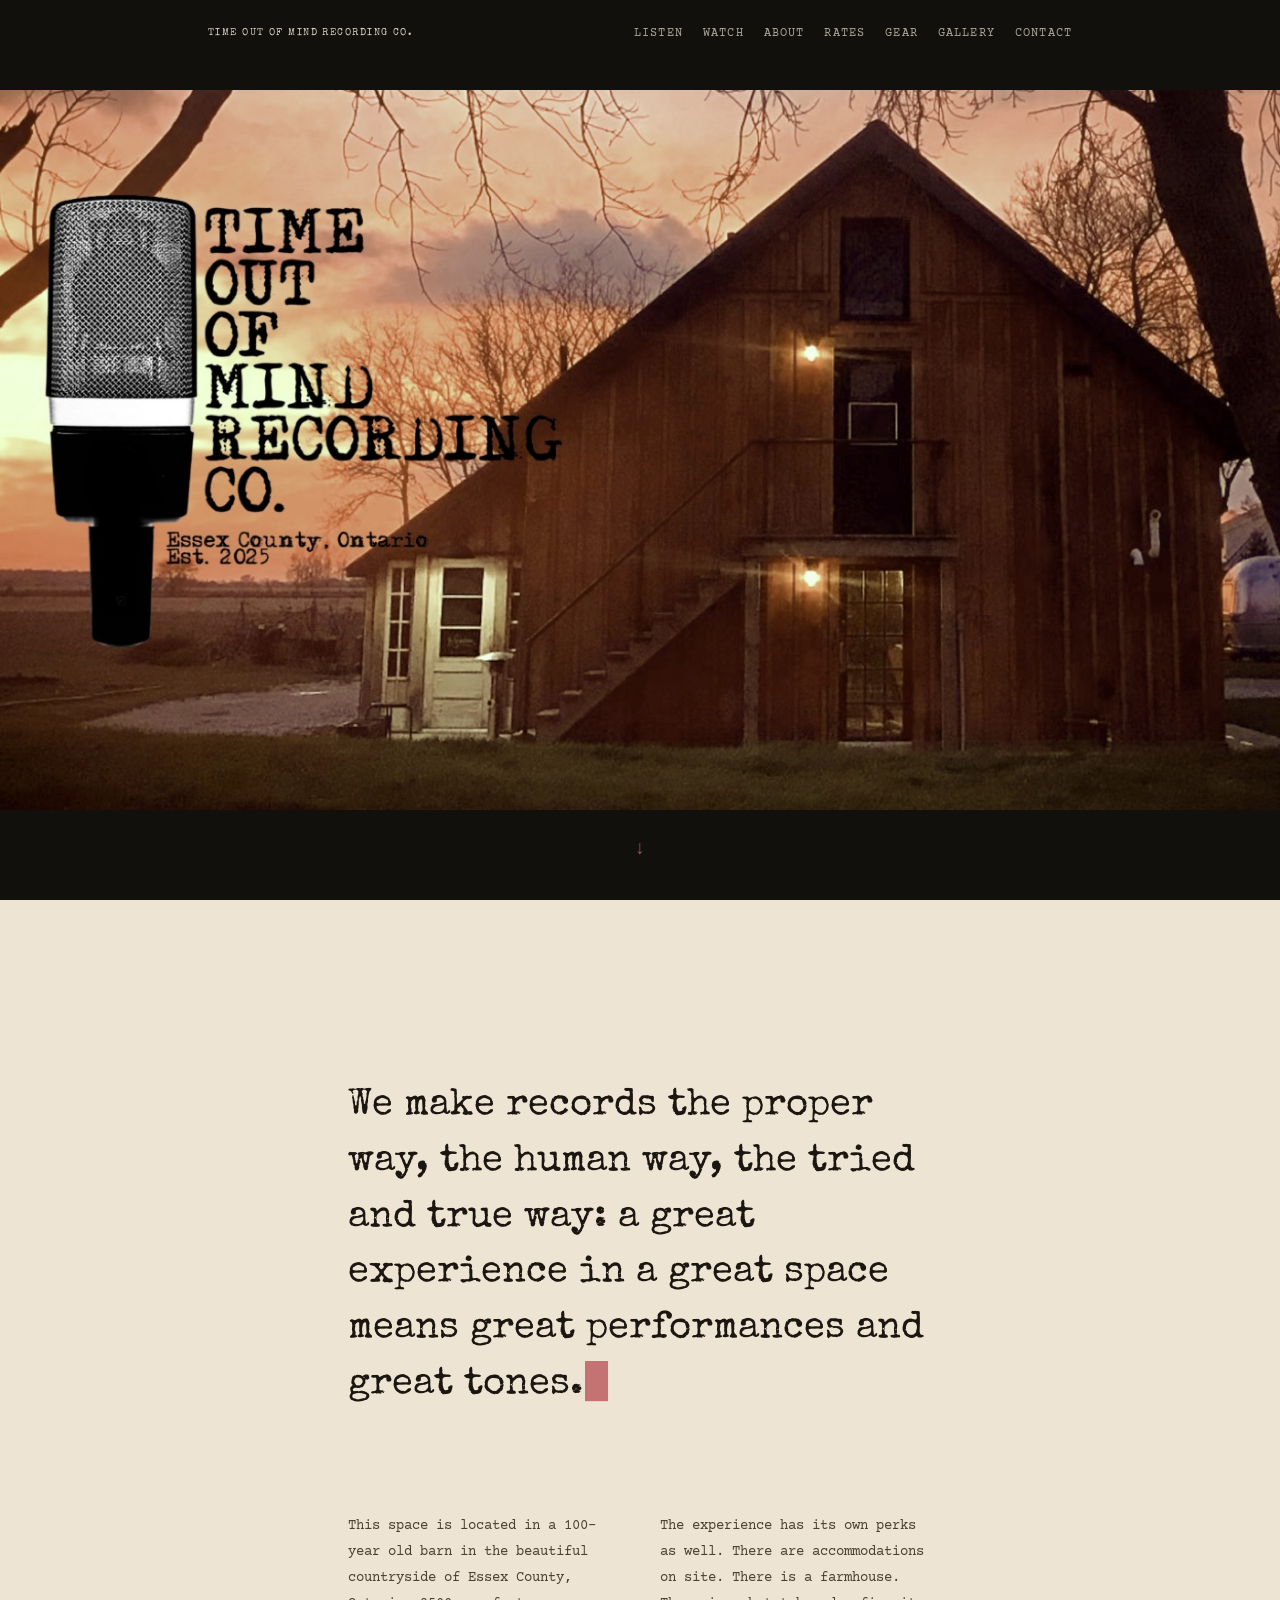
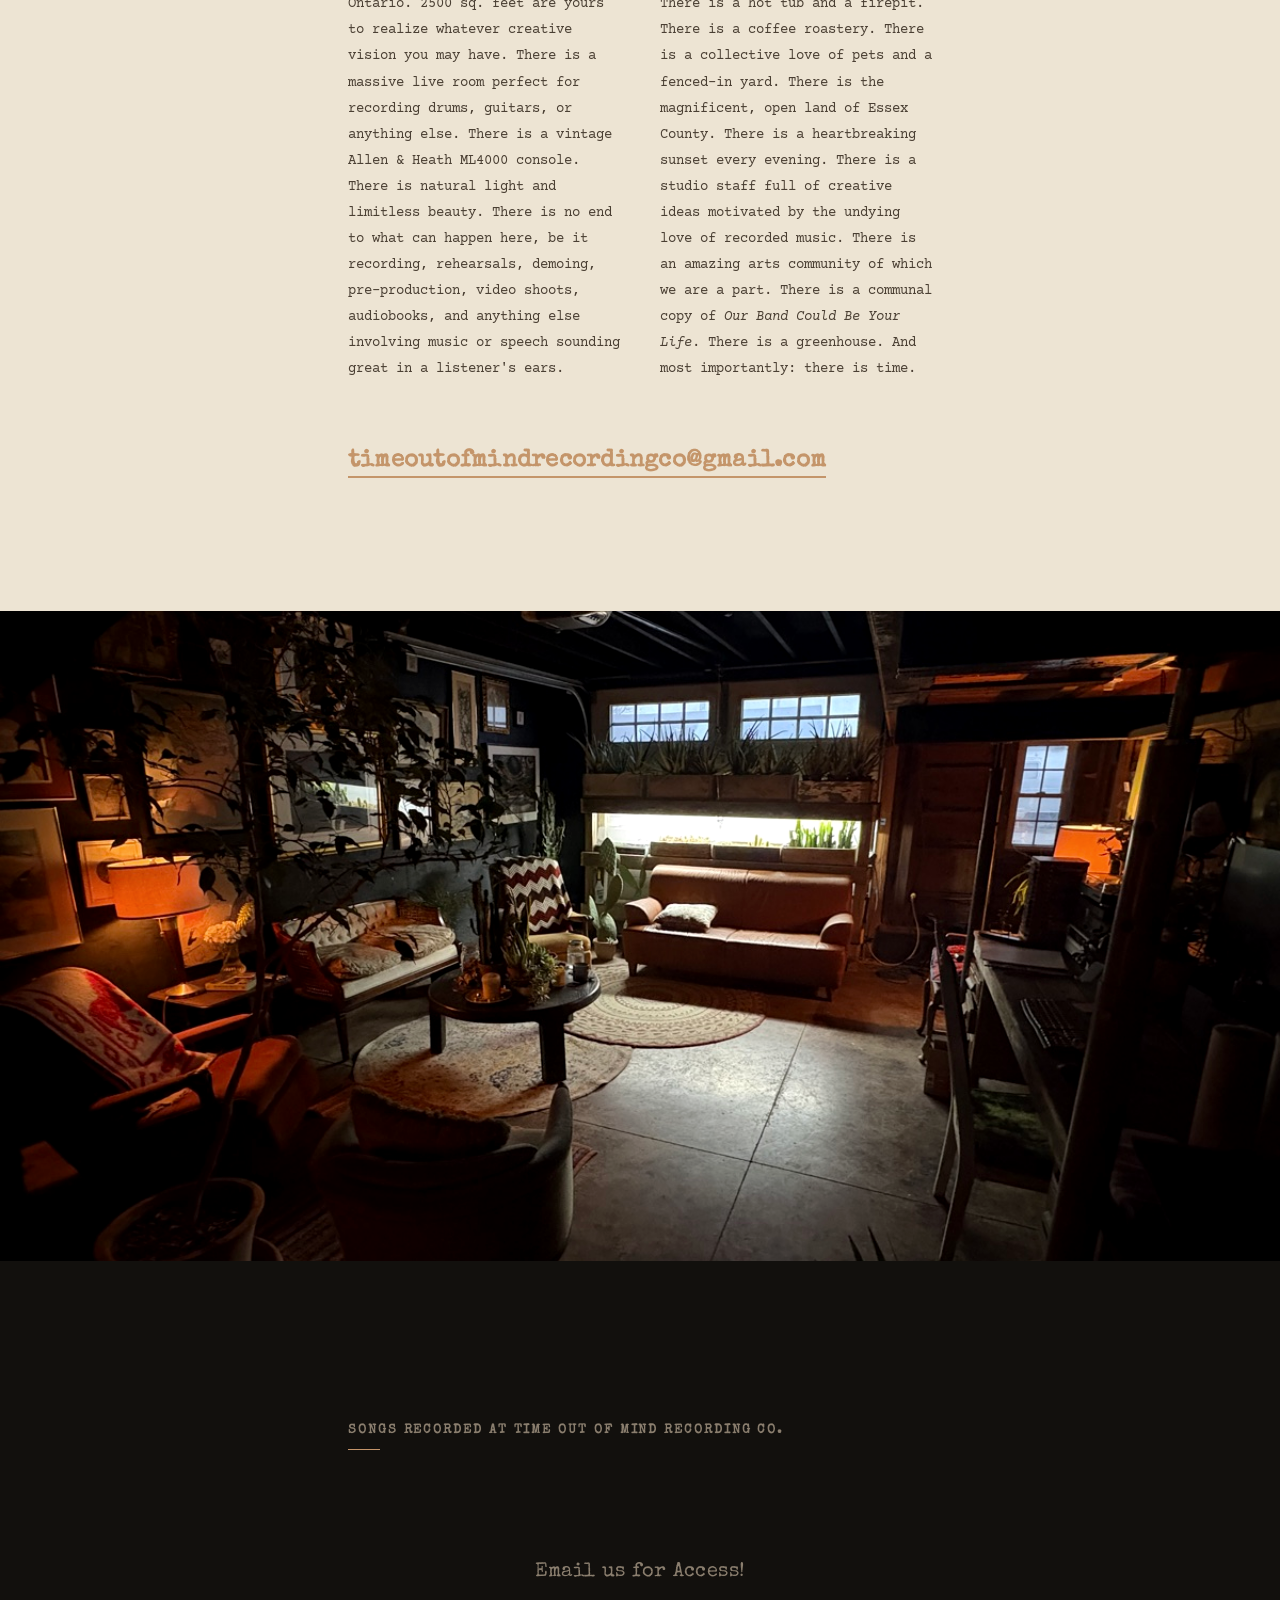
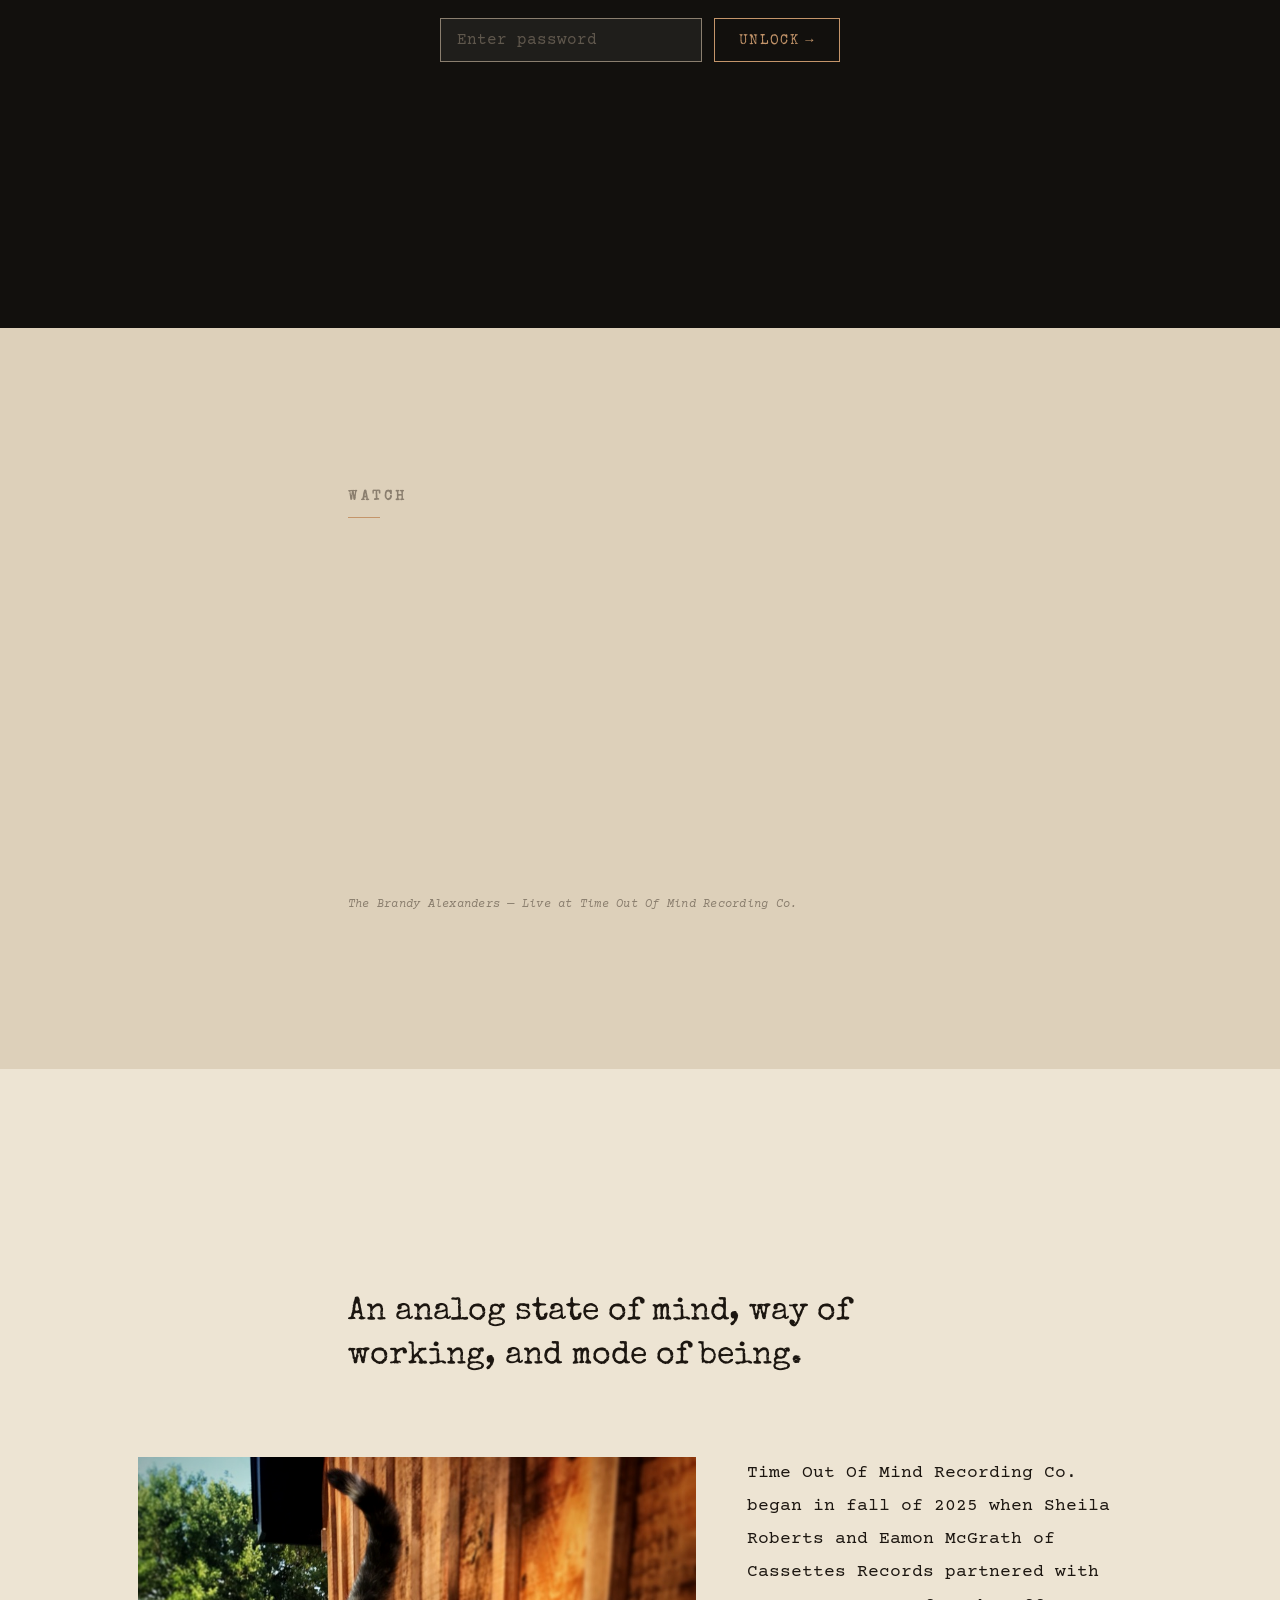
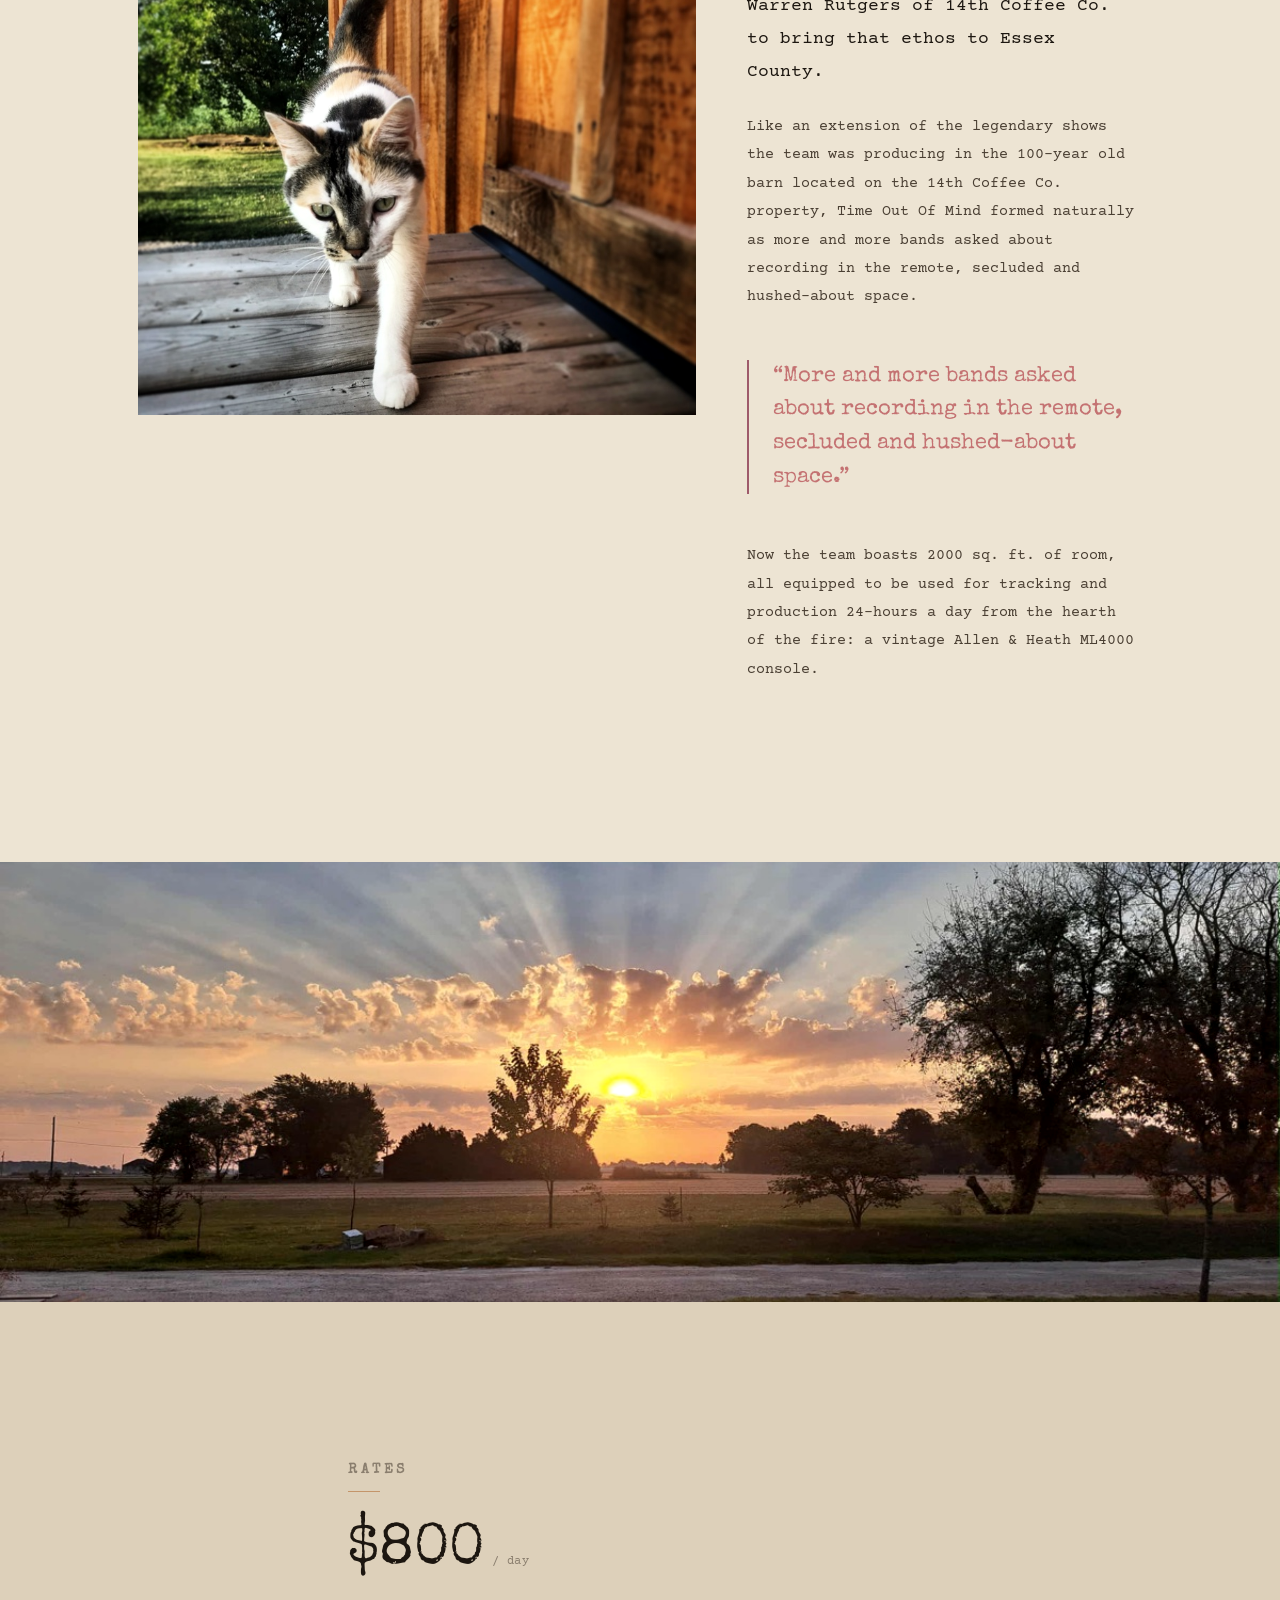
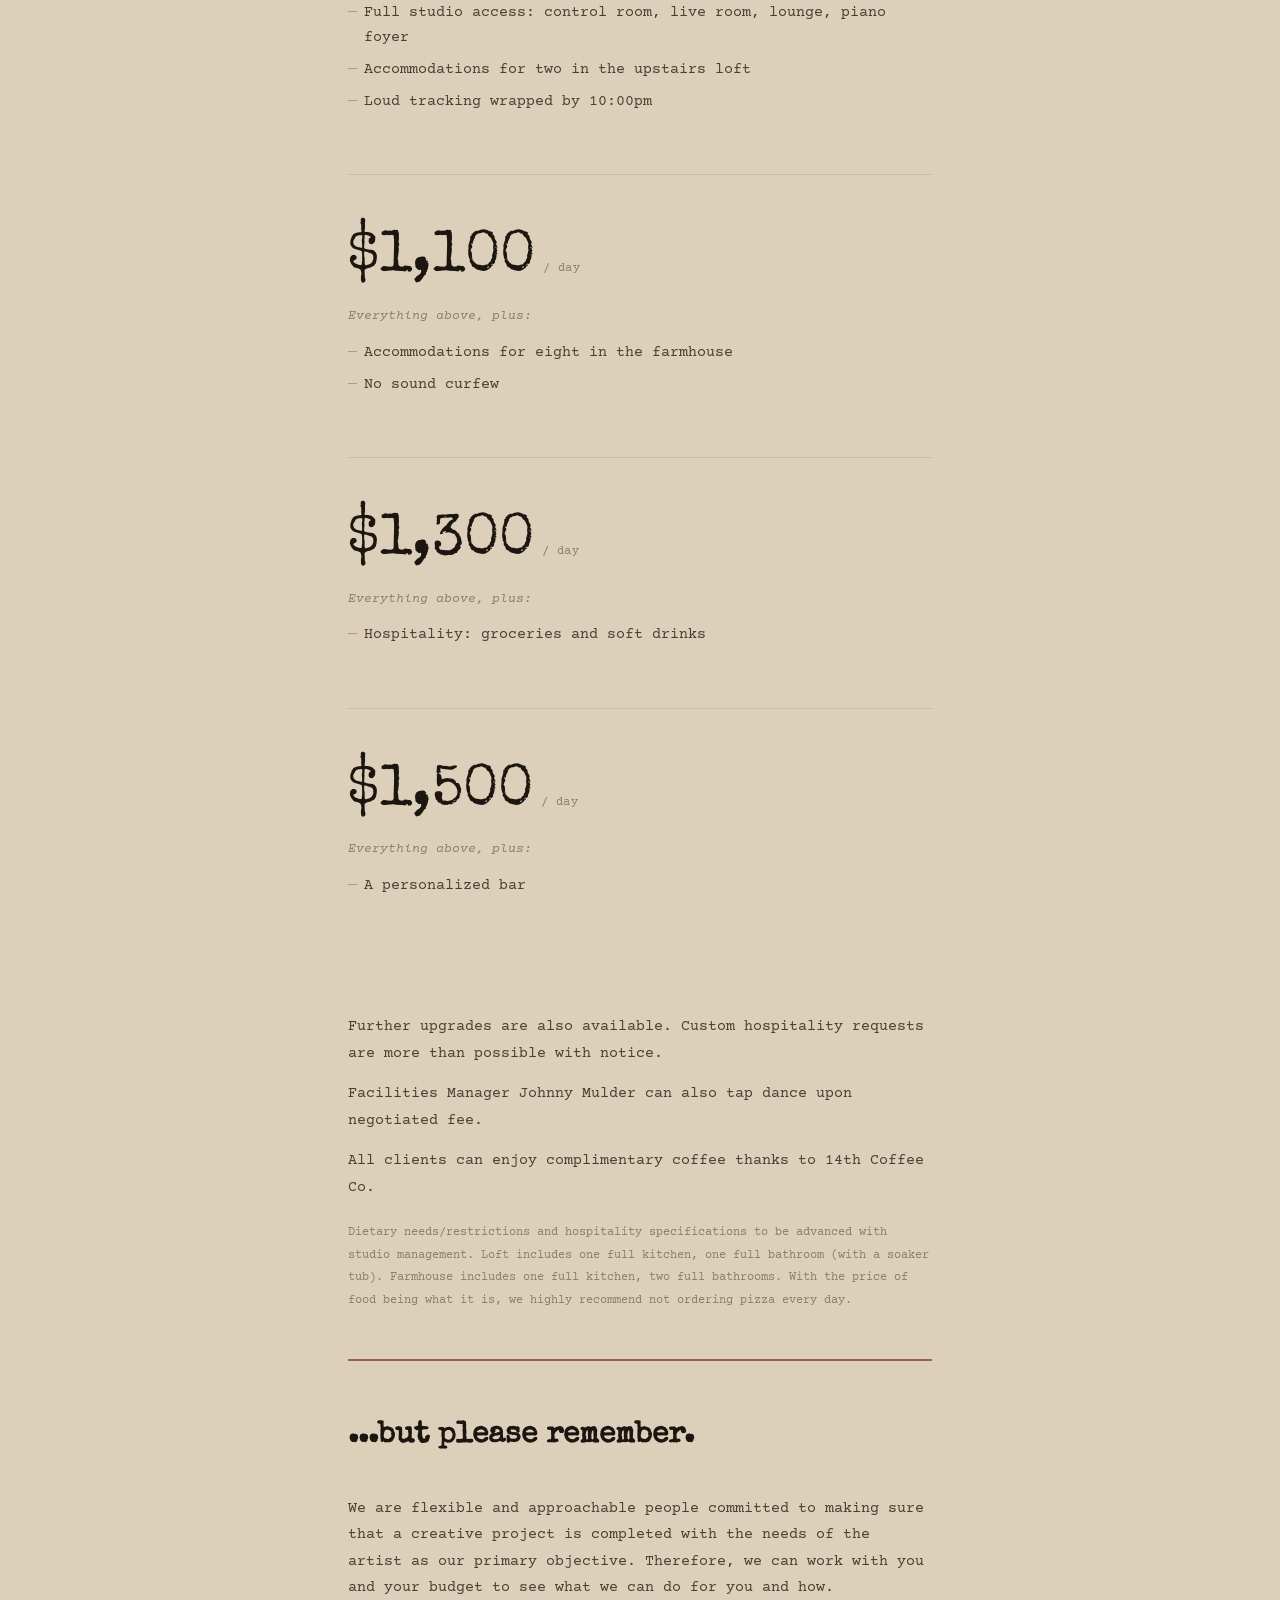
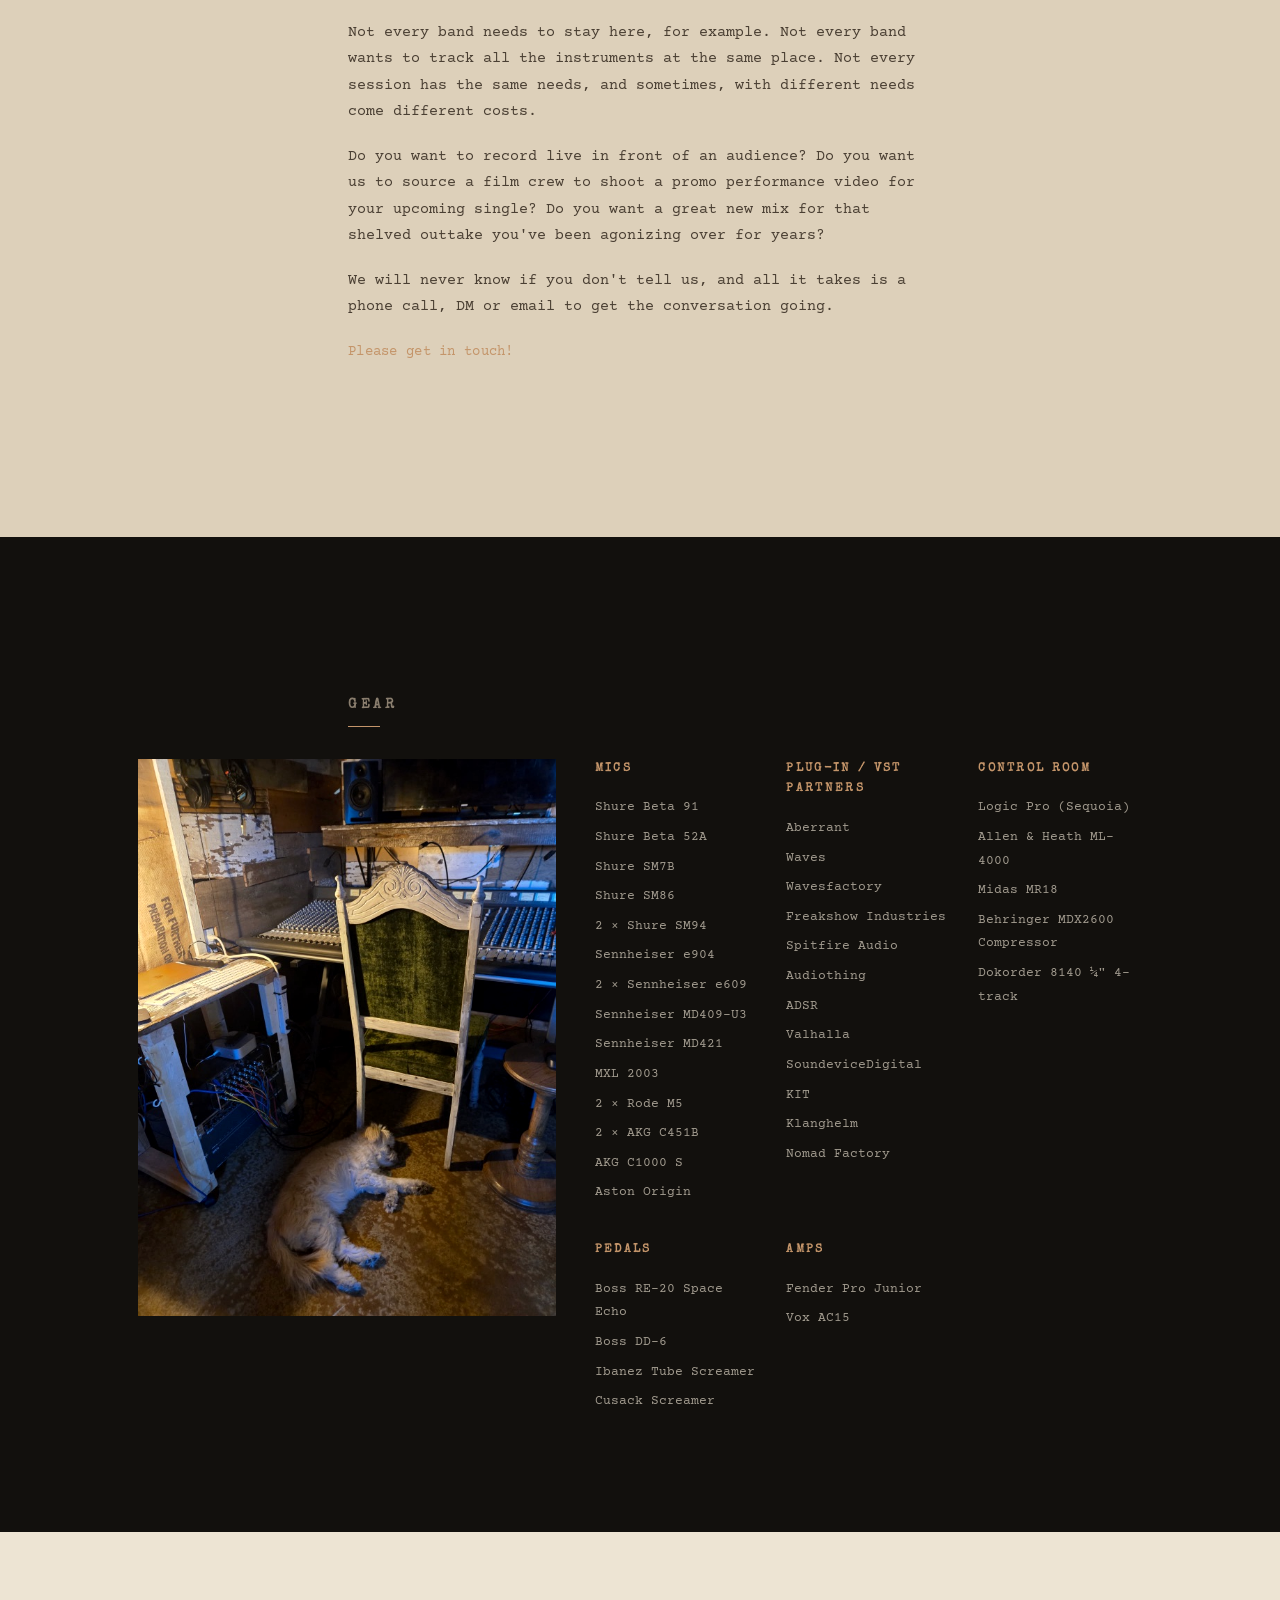
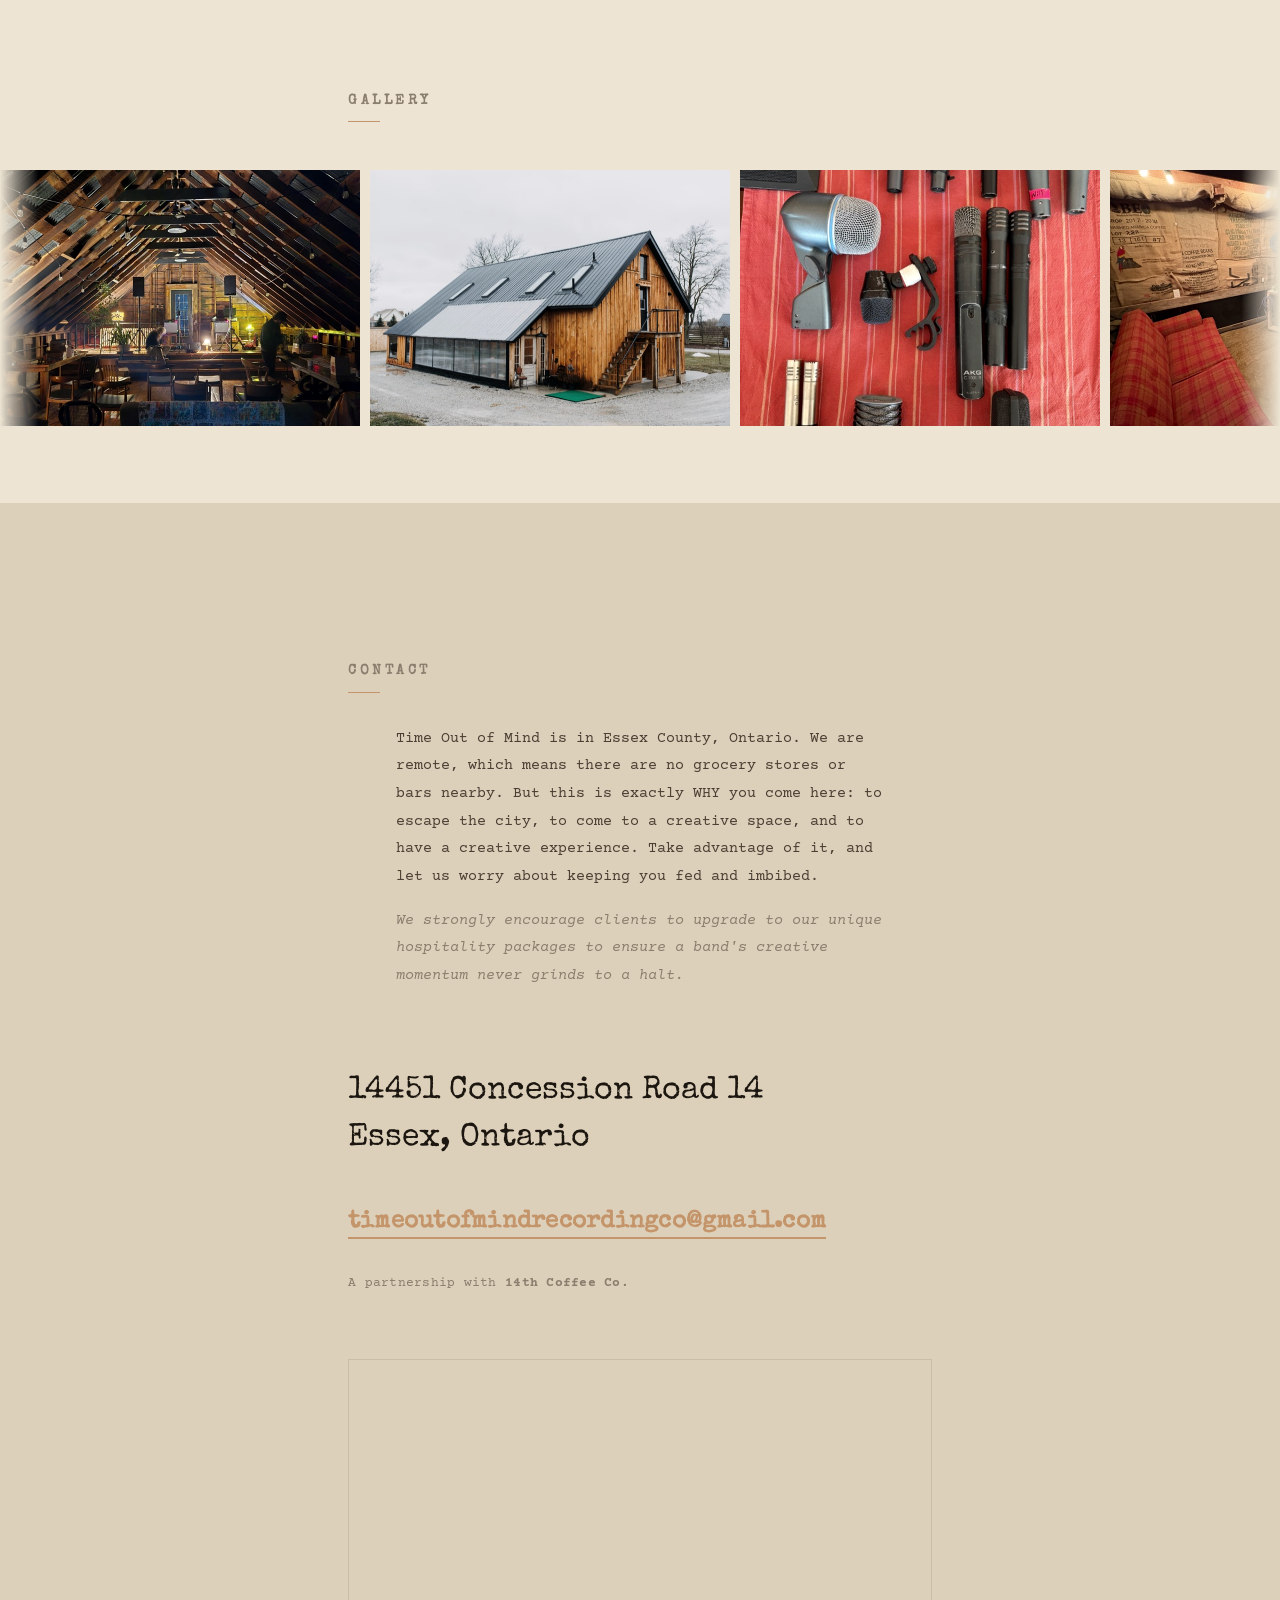
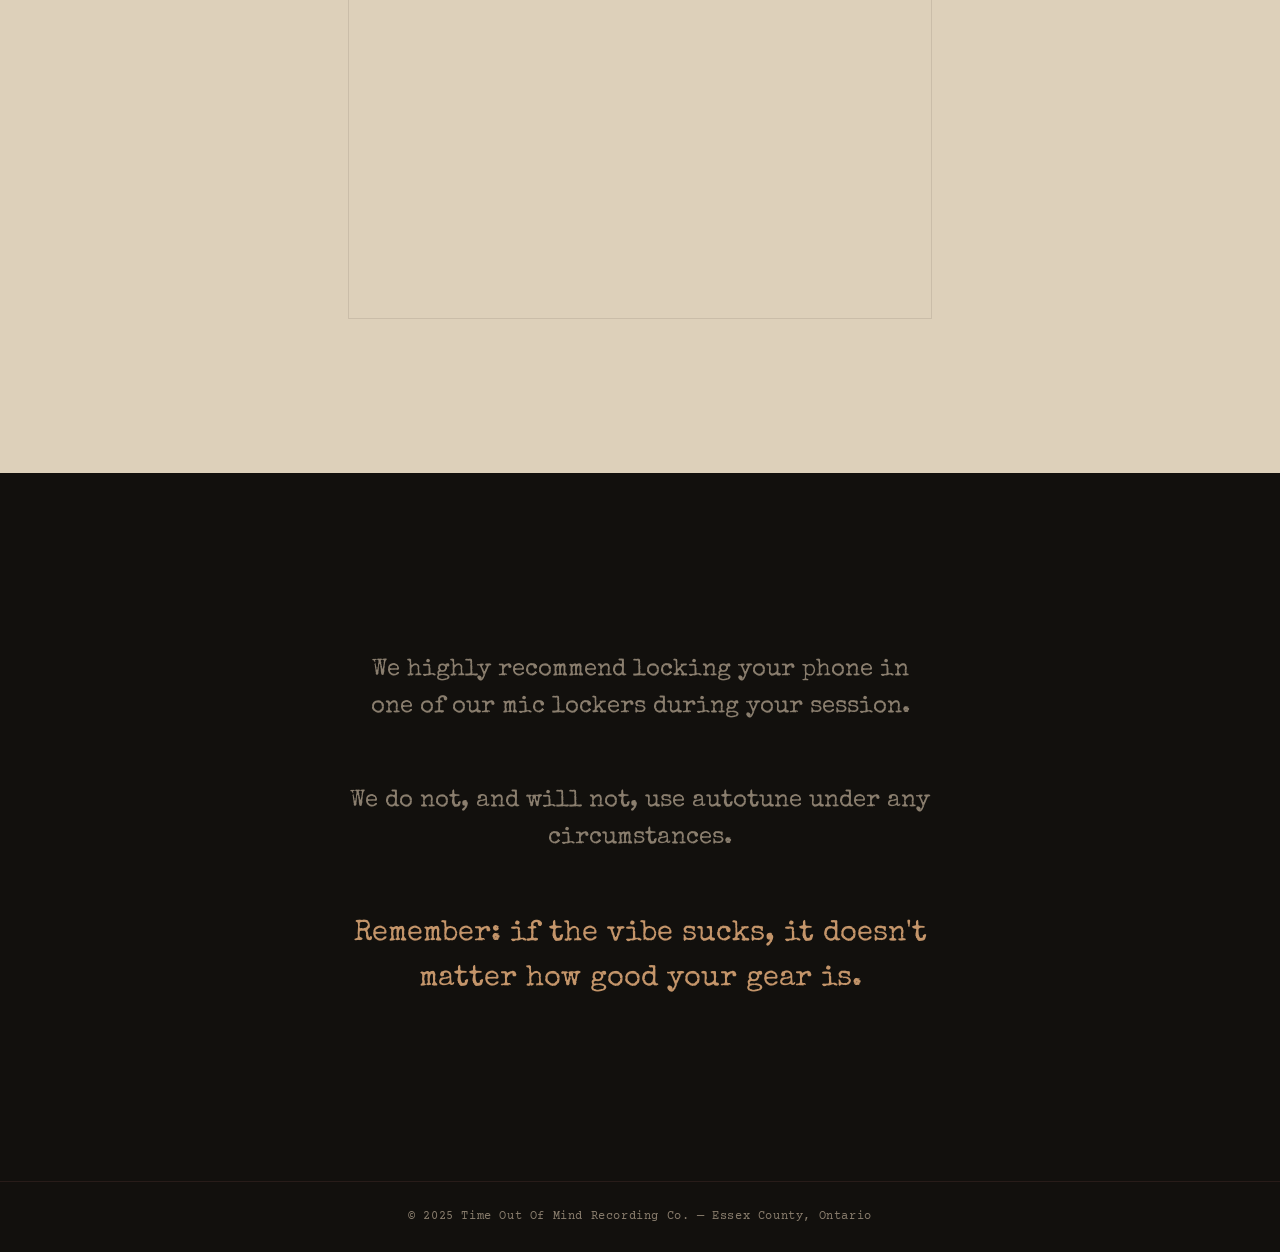
==== index.html @ ac152015 "Add B.Knox tracks, fix Bry Webb title, add all new MP3s - Add B.Knox - Little Wars and B.Knox - Seco" ====
<!DOCTYPE html>
<html lang="en">
<head>
  <meta charset="UTF-8">
  <meta name="viewport" content="width=device-width, initial-scale=1.0">
  <title>Time Out Of Mind Recording Co. | Essex County, Ontario</title>
  <meta name="description" content="Analog recording studio in a 100-year old barn in Essex County, Ontario. 2500 sq ft of creative space with vintage Allen & Heath ML4000 console.">

  <!-- Open Graph / Social sharing -->
  <meta property="og:title" content="Time Out Of Mind Recording Co. | Essex County, Ontario">
  <meta property="og:description" content="Analog recording studio in a 100-year old barn in Essex County, Ontario. 2500 sq ft of creative space, vintage Allen &amp; Heath console, and accommodations on site.">
  <meta property="og:image" content="https://timeoutofmindrecordingcompany.com/img/og-image.jpg">
  <meta property="og:url" content="https://timeoutofmindrecordingcompany.com">
  <meta property="og:type" content="website">
  <meta property="og:site_name" content="Time Out Of Mind Recording Co.">

  <!-- Twitter/X card -->
  <meta name="twitter:card" content="summary_large_image">
  <meta name="twitter:title" content="Time Out Of Mind Recording Co. | Essex County, Ontario">
  <meta name="twitter:description" content="Analog recording studio in a 100-year old barn in Essex County, Ontario. 2500 sq ft of creative space, vintage Allen &amp; Heath console, and accommodations on site.">
  <meta name="twitter:image" content="https://timeoutofmindrecordingcompany.com/img/og-image.jpg">

  <link rel="icon" type="image/x-icon" href="favicon.ico">
  <link rel="icon" type="image/png" sizes="32x32" href="favicon-32x32.png">
  <link rel="icon" type="image/png" sizes="16x16" href="favicon-16x16.png">
  <link rel="apple-touch-icon" sizes="180x180" href="apple-touch-icon.png">
  <link rel="manifest" href="site.webmanifest">
  <link rel="preload" as="image" href="img/hero.jpg">
  <link rel="preconnect" href="https://fonts.googleapis.com">
  <link rel="preconnect" href="https://fonts.gstatic.com" crossorigin>
  <link href="https://fonts.googleapis.com/css2?family=Special+Elite&family=Courier+Prime:ital,wght@0,400;0,700;1,400&display=swap" rel="stylesheet">
  <link rel="stylesheet" href="css/style.css">

</head>
<body>

  <!-- Navigation -->
  <nav id="navbar">
    <div class="nav-inner">
      <a href="#hero" class="nav-logo">TIME OUT OF MIND RECORDING CO.</a>
      <button class="hamburger" id="hamburger" aria-label="Menu">
        <span></span><span></span><span></span>
      </button>
      <ul class="nav-links" id="nav-links">
        <li><a href="#listen">Listen</a></li>
        <li><a href="#watch">Watch</a></li>
        <li><a href="#about">About</a></li>
        <li><a href="#rates">Rates</a></li>
        <li><a href="#gear">Gear</a></li>
        <li><a href="#gallery">Gallery</a></li>
        <li><a href="#contact">Contact</a></li>
      </ul>
    </div>
  </nav>

  <!-- Mobile menu overlay -->
  <div class="mobile-overlay" id="mobile-overlay">
    <ul>
      <li><a href="#listen">Listen</a></li>
      <li><a href="#watch">Watch</a></li>
      <li><a href="#about">About</a></li>
      <li><a href="#rates">Rates</a></li>
      <li><a href="#gear">Gear</a></li>
      <li><a href="#gallery">Gallery</a></li>
      <li><a href="#contact">Contact</a></li>
    </ul>
  </div>

  <!-- Hero: Full-bleed barn photo with baked-in logo -->
  <section id="hero" class="section-hero">
    <img src="img/hero.jpg" alt="Time Out Of Mind Recording Co. — the barn at sunset" class="hero-bg" width="1400" height="787" fetchpriority="high">
    <div class="scroll-indicator"><span>&darr;</span></div>
  </section>

  <!-- Intro copy -->
  <section class="section-intro">
    <div class="container">
      <p class="intro-lead reveal">We make records the proper way, the human way, the tried and true way: a great experience in a great space means great performances and great tones.</p>
    </div>

    <div class="container intro-body reveal">
      <p>This space is located in a 100-year old barn in the beautiful countryside of Essex County, Ontario. 2500 sq. feet are yours to realize whatever creative vision you may have. There is a massive live room perfect for recording drums, guitars, or anything else. There is a vintage Allen &amp; Heath ML4000 console. There is natural light and limitless beauty. There is no end to what can happen here, be it recording, rehearsals, demoing, pre-production, video shoots, audiobooks, and anything else involving music or speech sounding great in a listener's ears.</p>
      <p>The experience has its own perks as well. There are accommodations on site. There is a farmhouse. There is a hot tub and a firepit. There is a coffee roastery. There is a collective love of pets and a fenced-in yard. There is the magnificent, open land of Essex County. There is a heartbreaking sunset every evening. There is a studio staff full of creative ideas motivated by the undying love of recorded music. There is an amazing arts community of which we are a part. There is a communal copy of <em>Our Band Could Be Your Life</em>. There is a greenhouse. And most importantly: there is time.</p>
    </div>
    <div class="container">
      <p class="email-standout"><a href="mailto:timeoutofmindrecordingco@gmail.com">timeoutofmindrecordingco@gmail.com</a></p>
    </div>
  </section>

  <!-- Full-bleed photo break: Live Room -->
  <div class="photo-break">
    <img src="img/lounge7.jpg" alt="The lounge" loading="lazy" width="1200" height="900">
  </div>

  <!-- Listen -->
  <section id="listen" class="section-dark">
    <div class="container">
      <h2 class="section-title section-title-light reveal">Songs Recorded at Time Out of Mind Recording Co.</h2>

      <!-- Password gate -->
      <div class="player-gate" id="player-gate">
        <p class="gate-label">Email us for Access!</p>
        <form class="gate-form" id="gate-form" autocomplete="off">
          <input type="password" class="gate-input" id="gate-input" placeholder="Enter password" autocomplete="off">
          <button type="submit" class="gate-btn">Unlock &rarr;</button>
        </form>
        <p class="gate-error" id="gate-error">Incorrect password</p>
      </div>

      <div class="audio-player reveal" id="audio-player">
        <div class="player-now-playing" id="now-playing">Select a track</div>
        <div class="player-controls">
          <button class="player-btn" id="prev-btn" aria-label="Previous">&laquo;</button>
          <button class="player-btn player-btn-main" id="play-btn" aria-label="Play">&#9654;</button>
          <button class="player-btn" id="next-btn" aria-label="Next">&raquo;</button>
        </div>
        <div class="player-progress-wrap" id="progress-wrap">
          <div class="player-progress" id="progress-bar"></div>
        </div>
        <div class="player-time">
          <span id="current-time">0:00</span>
          <span id="duration">0:00</span>
        </div>
        <ul class="track-list" id="track-list">
          <li data-src="AUDIO FILES/Bilal Nasser - In Our Lifetime (March 21, 2026).mp3">
            <span class="track-artist">Bilal Nasser</span>
            <span class="track-title">In Our Lifetime</span>
          </li>
          <li data-src="AUDIO FILES/Bilal Nasser - Soul Of My Soul (March 21, 2026).mp3">
            <span class="track-artist">Bilal Nasser</span>
            <span class="track-title">Soul Of My Soul</span>
          </li>
          <li data-src="AUDIO FILES/Georgie Von Porgie & The Pallbearers - Dirty Water.mp3">
            <span class="track-artist">Georgie Von Porgie &amp; The Pallbearers</span>
            <span class="track-title">Dirty Water</span>
          </li>
          <li data-src="AUDIO FILES/The Brady Alexanders - Blink Of An Eye (February 15, 2026).mp3">
            <span class="track-artist">The Brandy Alexanders</span>
            <span class="track-title">Blink Of An Eye</span>
          </li>
          <li data-src="AUDIO FILES/The Brandy Alexanders - Concubine Love (February 15, 2026).mp3">
            <span class="track-artist">The Brandy Alexanders</span>
            <span class="track-title">Concubine Love</span>
          </li>
          <li data-src="AUDIO FILES/Humble John - Highway Gospel.mp3">
            <span class="track-artist">Humble John</span>
            <span class="track-title">Highway Gospel</span>
          </li>
          <li data-src="AUDIO FILES/Humble John - You Deserve To Be Loved.mp3">
            <span class="track-artist">Humble John</span>
            <span class="track-title">You Deserve To Be Loved</span>
          </li>
          <li data-src="AUDIO FILES/Bry Webb - Conductor.mp3">
            <span class="track-artist">Bry Webb</span>
            <span class="track-title">Conductor</span>
          </li>
          <li data-src="AUDIO FILES/Bry Webb - Outbound.mp3">
            <span class="track-artist">Bry Webb</span>
            <span class="track-title">Outbound Only No Return</span>
          </li>
          <li data-src="AUDIO FILES/B.Knox - Little Wars.mp3">
            <span class="track-artist">B.Knox</span>
            <span class="track-title">Little Wars</span>
          </li>
          <li data-src="AUDIO FILES/B.Knox - Second Spark .mp3">
            <span class="track-artist">B.Knox</span>
            <span class="track-title">Second Spark</span>
          </li>
        </ul>
      </div>
    </div>
  </section>

  <!-- Watch -->
  <section id="watch" class="section-cream">
    <div class="container">
      <h2 class="section-title reveal">Watch</h2>
      <div class="video-item reveal">
        <div class="video-embed">
          <iframe src="https://www.youtube.com/embed/apJnJfAu3ag?si=xRZQie2EanTtI1TA" title="The Brandy Alexanders - Live at TOOMRC" frameborder="0" allow="accelerometer; autoplay; clipboard-write; encrypted-media; gyroscope; picture-in-picture; web-share" referrerpolicy="strict-origin-when-cross-origin" allowfullscreen loading="lazy" style="aspect-ratio:16/9"></iframe>
        </div>
        <p class="video-caption">The Brandy Alexanders &mdash; Live at Time Out Of Mind Recording Co.</p>
      </div>
    </div>
  </section>

  <!-- Who We Are -->
  <section id="about" class="section-light">
    <div class="container">
      <h2 class="section-title reveal">Who We Are</h2>
      <p class="about-lede reveal">An analog state of mind, way of working, and mode of being.</p>
    </div>

    <div class="about-feature reveal">
      <div class="about-feature-img">
        <img src="img/ext9.jpg" alt="Facilities manager on patrol" loading="lazy" width="800" height="800">
      </div>
      <div class="about-feature-text">
        <p>Time Out Of Mind Recording Co. began in fall of 2025 when Sheila Roberts and Eamon McGrath of Cassettes Records partnered with Warren Rutgers of 14th Coffee Co. to bring that ethos to Essex County.</p>
        <p>Like an extension of the legendary shows the team was producing in the 100-year old barn located on the 14th Coffee Co. property, Time Out Of Mind formed naturally as more and more bands asked about recording in the remote, secluded and hushed-about space.</p>
        <blockquote class="about-quote">&ldquo;More and more bands asked about recording in the remote, secluded and hushed-about space.&rdquo;</blockquote>
        <p>Now the team boasts 2000 sq. ft. of room, all equipped to be used for tracking and production 24-hours a day from the hearth of the fire: a vintage Allen &amp; Heath ML4000 console.</p>
      </div>
    </div>
  </section>

  <!-- Full-bleed photo break: Sunset -->
  <div class="photo-break photo-break-short">
    <img src="img/ext19.jpg" alt="Essex County sunset" loading="lazy" width="1200" height="541">
  </div>

  <!-- Rates -->
  <section id="rates" class="section-cream">
    <div class="container">
      <h2 class="section-title reveal">Rates</h2>

      <div class="rates-tiers">
        <div class="rate-tier reveal">
          <div class="rate-header">
            <div class="rate-price">$800<span class="rate-per"> / day</span></div>
          </div>
          <ul class="rate-details">
            <li>Full studio access: control room, live room, lounge, piano foyer</li>
            <li>Accommodations for two in the upstairs loft</li>
            <li>Loud tracking wrapped by 10:00pm</li>
          </ul>

        </div>

        <div class="rate-tier reveal">
          <div class="rate-header">
            <div class="rate-price">$1,100<span class="rate-per"> / day</span></div>
          </div>
          <p class="rate-adds">Everything above, plus:</p>
          <ul class="rate-details">
            <li>Accommodations for eight in the farmhouse</li>
            <li>No sound curfew</li>
          </ul>

        </div>

        <div class="rate-tier reveal">
          <div class="rate-header">
            <div class="rate-price">$1,300<span class="rate-per"> / day</span></div>
          </div>
          <p class="rate-adds">Everything above, plus:</p>
          <ul class="rate-details">
            <li>Hospitality: groceries and soft drinks</li>
          </ul>

        </div>

        <div class="rate-tier reveal">
          <div class="rate-header">
            <div class="rate-price">$1,500<span class="rate-per"> / day</span></div>
          </div>
          <p class="rate-adds">Everything above, plus:</p>
          <ul class="rate-details">
            <li>A personalized bar</li>
          </ul>

        </div>
      </div>

      <div class="rates-extras reveal">
        <p>Further upgrades are also available. Custom hospitality requests are more than possible with notice.</p>
        <p>Facilities Manager Johnny Mulder can also tap dance upon negotiated fee.</p>
        <p>All clients can enjoy complimentary coffee thanks to 14th Coffee Co.</p>
        <p class="rates-fine-print">Dietary needs/restrictions and hospitality specifications to be advanced with studio management. Loft includes one full kitchen, one full bathroom (with a soaker tub). Farmhouse includes one full kitchen, two full bathrooms. With the price of food being what it is, we highly recommend not ordering pizza every day.</p>
      </div>

      <div class="rates-remember">
        <h3>...but please remember.</h3>
        <p>We are flexible and approachable people committed to making sure that a creative project is completed with the needs of the artist as our primary objective. Therefore, we can work with you and your budget to see what we can do for you and how.</p>
        <p>Not every band needs to stay here, for example. Not every band wants to track all the instruments at the same place. Not every session has the same needs, and sometimes, with different needs come different costs.</p>
        <p>Do you want to record live in front of an audience? Do you want us to source a film crew to shoot a promo performance video for your upcoming single? Do you want a great new mix for that shelved outtake you've been agonizing over for years?</p>
        <p>We will never know if you don't tell us, and all it takes is a phone call, DM or email to get the conversation going.</p>
        <p><a href="mailto:timeoutofmindrecordingco@gmail.com" class="cta-link">Please get in touch!</a></p>
      </div>
    </div>
  </section>

  <!-- Gear -->
  <section id="gear" class="section-dark">
    <div class="container">
      <h2 class="section-title section-title-light reveal">Gear</h2>
    </div>

    <div class="gear-split">
      <div class="gear-photo">
        <img src="img/controlroom3.jpg" alt="The control room at Time Out of Mind" loading="lazy" width="600" height="800">
      </div>
      <div class="gear-lists">
        <div class="gear-grid">
          <div class="gear-category">
            <h3>Mics</h3>
            <ul>
              <li><a href="https://www.shure.com/en-US/products/microphones/beta_91a" target="_blank" rel="noopener">Shure Beta 91</a></li>
              <li><a href="https://www.shure.com/en-US/products/microphones/beta_52a" target="_blank" rel="noopener">Shure Beta 52A</a></li>
              <li><a href="https://www.shure.com/en-US/products/microphones/sm7b" target="_blank" rel="noopener">Shure SM7B</a></li>
              <li><a href="https://www.shure.com/en-US/products/microphones/sm86" target="_blank" rel="noopener">Shure SM86</a></li>
              <li>2 &times; <a href="https://www.shure.com/en-US/products/microphones/sm94" target="_blank" rel="noopener">Shure SM94</a></li>
              <li><a href="https://www.sennheiser.com/en-us/catalog/products/microphones/e-904/e-904-500200" target="_blank" rel="noopener">Sennheiser e904</a></li>
              <li>2 &times; <a href="https://www.sennheiser.com/en-us/catalog/products/microphones/e-609/e-609-silver-500074" target="_blank" rel="noopener">Sennheiser e609</a></li>
              <li><a href="https://www.sweetwater.com/store/search?s=Sennheiser+MD+409+U3" target="_blank" rel="noopener">Sennheiser MD409-U3</a></li>
              <li><a href="https://www.sennheiser.com/en-us/catalog/products/microphones/md-421-ii/md-421-ii-000984" target="_blank" rel="noopener">Sennheiser MD421</a></li>
              <li><a href="https://mxlmics.com/products/2003a/" target="_blank" rel="noopener">MXL 2003</a></li>
              <li>2 &times; <a href="https://www.rode.com/microphones/studio-condenser/m5" target="_blank" rel="noopener">Rode M5</a></li>
              <li>2 &times; <a href="https://www.akg.com/microphones/condenser-microphones/C451B.html" target="_blank" rel="noopener">AKG C451B</a></li>
              <li><a href="https://www.akg.com/microphones/condenser-microphones/C1000_S.html" target="_blank" rel="noopener">AKG C1000 S</a></li>
              <li><a href="https://www.astonmics.com/EN/product/Mics/Origin" target="_blank" rel="noopener">Aston Origin</a></li>
            </ul>
          </div>

          <div class="gear-category">
            <h3>Plug-In / VST Partners</h3>
            <ul>
              <li><a href="https://aberrantdsp.com/" target="_blank" rel="noopener">Aberrant</a></li>
              <li><a href="https://www.waves.com/" target="_blank" rel="noopener">Waves</a></li>
              <li><a href="https://www.wavesfactory.com/" target="_blank" rel="noopener">Wavesfactory</a></li>
              <li><a href="https://freakshowindustries.com/" target="_blank" rel="noopener">Freakshow Industries</a></li>
              <li><a href="https://www.spitfireaudio.com/" target="_blank" rel="noopener">Spitfire Audio</a></li>
              <li><a href="https://www.audiothing.net/" target="_blank" rel="noopener">Audiothing</a></li>
              <li><a href="https://www.adsrsounds.com/" target="_blank" rel="noopener">ADSR</a></li>
              <li><a href="https://valhalladsp.com/" target="_blank" rel="noopener">Valhalla</a></li>
              <li><a href="https://unitedplugins.com/soundevice-digital" target="_blank" rel="noopener">SoundeviceDigital</a></li>
              <li><a href="https://kitplugins.com/" target="_blank" rel="noopener">KIT</a></li>
              <li><a href="https://klanghelm.com/" target="_blank" rel="noopener">Klanghelm</a></li>
              <li><a href="https://www.nomadfactory.com/" target="_blank" rel="noopener">Nomad Factory</a></li>
            </ul>
          </div>

          <div class="gear-category">
            <h3>Control Room</h3>
            <ul>
              <li><a href="https://www.apple.com/logic-pro/" target="_blank" rel="noopener">Logic Pro (Sequoia)</a></li>
              <li><a href="https://www.allen-heath.com/hardware/legacy-products/ml-series/resources/" target="_blank" rel="noopener">Allen &amp; Heath ML-4000</a></li>
              <li><a href="https://www.midasconsoles.com/catalog.html?catalog=Category&amp;category=C-MIDAS-0-MIXERS" target="_blank" rel="noopener">Midas MR18</a></li>
              <li><a href="https://www.behringer.com/product.html?modelCode=P0030" target="_blank" rel="noopener">Behringer MDX2600 Compressor</a></li>
              <li><a href="https://www.hifiengine.com/manual_library/dokorder/8140.shtml" target="_blank" rel="noopener">Dokorder 8140 &frac14;" 4-track</a></li>
            </ul>
          </div>

          <div class="gear-category">
            <h3>Pedals</h3>
            <ul>
              <li><a href="https://www.boss.info/us/products/re-20/" target="_blank" rel="noopener">Boss RE-20 Space Echo</a></li>
              <li><a href="https://www.boss.info/us/products/dd-6/" target="_blank" rel="noopener">Boss DD-6</a></li>
              <li><a href="https://www.ibanez.com/usa/products/detail/ts9_99.html" target="_blank" rel="noopener">Ibanez Tube Screamer</a></li>
              <li><a href="https://cusackmusic.com/screamer-v2/" target="_blank" rel="noopener">Cusack Screamer</a></li>
            </ul>
          </div>

          <div class="gear-category">
            <h3>Amps</h3>
            <ul>
              <li><a href="https://www.fender.com/products/pro-junior-iv" target="_blank" rel="noopener">Fender Pro Junior</a></li>
              <li><a href="https://voxamps.com/product/the-vox-ac15-custom/" target="_blank" rel="noopener">Vox AC15</a></li>
            </ul>
          </div>
        </div>
      </div>
    </div>
  </section>

  <!-- Gallery -->
  <section id="gallery" class="section-light">
    <div class="container">
      <h2 class="section-title reveal">Gallery</h2>
    </div>
    <div class="gallery-scroller">
      <div class="scroll-row" data-direction="left" data-speed="160">
        <div class="scroll-track">
          <div class="scroll-item"><img src="img/gallery-liveroom16.jpg" alt="Live Room" loading="lazy" width="720" height="720"></div>
          <div class="scroll-item"><img src="img/gallery-ext5.jpg" alt="Exterior" loading="lazy" width="720" height="481"></div>
          <div class="scroll-item"><img src="img/gallery-img2228.jpg" alt="The Studio" loading="lazy" width="720" height="540"></div>
          <div class="scroll-item"><img src="img/gallery-controlroom1.jpg" alt="Control Room" loading="lazy" width="720" height="540"></div>
          <div class="scroll-item"><img src="img/gallery-lounge1.jpg" alt="Lounge" loading="lazy" width="720" height="540"></div>
          <div class="scroll-item"><img src="img/gallery-bilal-c58.jpg" alt="Bilal Nasser Live Session" loading="lazy" width="720" height="480"></div>
          <div class="scroll-item"><img src="img/gallery-greenhouse4.jpg" alt="Greenhouse" loading="lazy" width="720" height="481"></div>
          <div class="scroll-item"><img src="img/gallery-liveroom9.jpg" alt="Live Room" loading="lazy" width="720" height="540"></div>
          <div class="scroll-item"><img src="img/gallery-img2296.jpg" alt="The Studio" loading="lazy" width="720" height="540"></div>
          <div class="scroll-item"><img src="img/gallery-farmhouse2.jpg" alt="Farmhouse" loading="lazy" width="720" height="540"></div>
          <div class="scroll-item"><img src="img/gallery-ext7.jpg" alt="Exterior" loading="lazy" width="720" height="540"></div>
          <div class="scroll-item"><img src="img/gallery-14th2.jpg" alt="14th Coffee Co." loading="lazy" width="720" height="481"></div>
          <div class="scroll-item"><img src="img/gallery-bilal-c55.jpg" alt="Bilal Nasser Live Session" loading="lazy" width="720" height="480"></div>
          <div class="scroll-item"><img src="img/gallery-lounge5.jpg" alt="Lounge" loading="lazy" width="720" height="540"></div>
          <div class="scroll-item"><img src="img/gallery-foyer1.jpg" alt="Piano Foyer" loading="lazy" width="720" height="481"></div>
          <div class="scroll-item"><img src="img/gallery-img2313.jpg" alt="The Studio" loading="lazy" width="720" height="540"></div>
          <div class="scroll-item"><img src="img/gallery-ext15.jpg" alt="Exterior" loading="lazy" width="720" height="540"></div>
          <div class="scroll-item"><img src="img/gallery-liveroom18.jpg" alt="Live Room" loading="lazy" width="720" height="720"></div>
          <div class="scroll-item"><img src="img/gallery-farmhouse5.jpg" alt="Farmhouse" loading="lazy" width="720" height="540"></div>
          <div class="scroll-item"><img src="img/gallery-controlroom5.jpg" alt="Control Room" loading="lazy" width="720" height="540"></div>
          <div class="scroll-item"><img src="img/gallery-feb152026-brandys.jpg" alt="The Brandy Alexanders - Feb 15, 2026" loading="lazy" width="720" height="1080"></div>
          <div class="scroll-item"><img src="img/gallery-march212026-bilal.jpg" alt="Bilal Nasser - March 21, 2026" loading="lazy" width="720" height="1080"></div>
        </div>
      </div>
    </div>
  </section>

  <!-- Contact -->
  <section id="contact" class="section-cream">
    <div class="container">
      <h2 class="section-title reveal">Contact</h2>
      <div class="contact-remote reveal">
        <p>Time Out of Mind is in Essex County, Ontario. We are remote, which means there are no grocery stores or bars nearby. But this is exactly WHY you come here: to escape the city, to come to a creative space, and to have a creative experience. Take advantage of it, and let us worry about keeping you fed and imbibed.</p>
        <p>We strongly encourage clients to upgrade to our unique hospitality packages to ensure a band's creative momentum never grinds to a halt.</p>
      </div>
      <div class="contact-grid reveal">
        <div class="contact-info">
          <p class="contact-address">14451 Concession Road 14<br>Essex, Ontario</p>
          <p class="email-standout"><a href="mailto:timeoutofmindrecordingco@gmail.com">timeoutofmindrecordingco@gmail.com</a></p>
          <p class="contact-note">A partnership with <strong>14th Coffee Co.</strong></p>
        </div>
        <div class="contact-map" id="map"></div>
      </div>
    </div>
  </section>

  <!-- Coda -->
  <section class="section-coda">
    <div class="container">
      <p>We highly recommend locking your phone in one of our mic lockers during your session.</p>
      <p>We do not, and will not, use autotune under any circumstances.</p>
      <p>Remember: if the vibe sucks, it doesn't matter how good your gear is.</p>
    </div>
  </section>

  <!-- Footer -->
  <footer class="site-footer">
    <p>&copy; 2025 Time Out Of Mind Recording Co. &mdash; Essex County, Ontario</p>
  </footer>

  <!-- Lightbox -->
  <div class="lightbox" id="lightbox">
    <button class="lightbox-close" id="lightbox-close" aria-label="Close">&times;</button>
    <button class="lightbox-prev" id="lightbox-prev" aria-label="Previous">&lsaquo;</button>
    <button class="lightbox-next" id="lightbox-next" aria-label="Next">&rsaquo;</button>
    <img src="" alt="" id="lightbox-img">
  </div>

  <audio id="audio-element" preload="metadata"></audio>

  <link rel="stylesheet" href="https://unpkg.com/leaflet@1.9.4/dist/leaflet.css" />
  <script src="https://unpkg.com/leaflet@1.9.4/dist/leaflet.js"></script>
  <script src="js/main.js"></script>
</body>
</html>
---- css/style.css ----
/* ===== DESIGN TOKENS ===== */
:root {
  --parchment: #EDE4D3;
  --parchment-deep: #DDD0BA;
  --ink: #1C1610;
  --barn: #2A1F14;
  --amber: #C4956A;
  --ember: #A0704A;
  --ash: #4A3F33;
  --smoke: #8A7E6E;
  --night: #12100D;
  --cream: #F5EFE4;
  /* Sunset palette — pulled from hero image */
  --sunset-coral: #C47272;
  --sunset-rose: #9E5A6A;
  --sunset-dusk: #6B4455;
}

/* ===== RESET & BASE ===== */
*, *::before, *::after {
  box-sizing: border-box;
  margin: 0;
  padding: 0;
}

html {
  scroll-behavior: smooth;
  scroll-padding-top: 60px;
}

body {
  font-family: 'Courier Prime', 'Courier New', Courier, monospace;
  color: var(--ink);
  background: var(--parchment);
  line-height: 1.8;
  overflow-x: hidden;
  -webkit-font-smoothing: antialiased;
  font-size: clamp(17px, 1.15vw, 19px);
}

img {
  max-width: 100%;
  display: block;
}

a {
  color: var(--barn);
  text-decoration: none;
}

a:hover {
  color: var(--amber);
}

ul {
  list-style: none;
}

::selection {
  background: var(--sunset-coral);
  color: var(--cream);
}

/* ===== TYPOGRAPHY ===== */
h2, h3, .nav-logo {
  font-family: 'Special Elite', 'Courier New', monospace;
}

/* ===== LAYOUT ===== */
.container {
  max-width: 680px;
  margin: 0 auto;
  padding: 0 clamp(24px, 5vw, 48px);
}

/* ===== SECTIONS ===== */
.section-light {
  background: var(--parchment);
  padding: clamp(96px, 12vw, 160px) 0;
}

.section-cream {
  background: var(--parchment-deep);
  padding: clamp(96px, 12vw, 160px) 0;
}

.section-dark {
  background: var(--night);
  color: var(--parchment);
  padding: clamp(96px, 12vw, 160px) 0;
}

.section-title {
  font-size: clamp(0.8rem, 1.1vw, 0.9rem);
  margin-bottom: 40px;
  letter-spacing: 0.25em;
  text-transform: uppercase;
  color: var(--smoke);
  position: relative;
  display: inline-block;
}

.section-title::after {
  content: '';
  position: absolute;
  bottom: -8px;
  left: 0;
  width: 32px;
  height: 1px;
  background: var(--amber);
}

.section-title-light {
  color: var(--smoke);
}

.section-title-light::after {
  background: var(--amber);
}

/* ===== NAVIGATION ===== */
#navbar {
  position: fixed;
  top: 0;
  left: 0;
  right: 0;
  z-index: 100;
  transition: background 0.4s ease, border-color 0.4s ease;
  border-bottom: 1px solid transparent;
}

#navbar.scrolled {
  background: var(--parchment);
  border-bottom-color: var(--parchment-deep);
}

.nav-inner {
  max-width: 960px;
  margin: 0 auto;
  padding: 18px clamp(24px, 5vw, 48px);
  display: flex;
  align-items: center;
  justify-content: space-between;
}

.nav-logo {
  font-size: 0.6rem;
  letter-spacing: 0.15em;
  color: var(--ink);
  text-decoration: none;
  opacity: 0.7;
  white-space: nowrap;
  flex-shrink: 0;
}

.nav-links {
  display: flex;
  gap: 20px;
}

.nav-links a {
  font-family: 'Courier Prime', monospace;
  font-size: 0.72rem;
  color: var(--ash);
  text-decoration: none;
  letter-spacing: 0.1em;
  text-transform: uppercase;
  transition: color 0.3s;
  position: relative;
}

.nav-links a::after {
  content: '';
  position: absolute;
  bottom: -4px;
  left: 0;
  width: 0;
  height: 1px;
  background: var(--amber);
  transition: width 0.3s ease;
}

.nav-links a:hover::after,
.nav-links a.active::after {
  width: 100%;
}

.nav-links a:hover,
.nav-links a.active {
  color: var(--barn);
}

/* Nav on hero - transparent bg, light text */
.nav-hero {
  background: transparent !important;
  border-bottom-color: transparent !important;
}

.nav-hero .nav-logo {
  color: var(--parchment);
  opacity: 0.9;
}

.nav-hero .nav-links a {
  color: rgba(237, 228, 211, 0.7);
}

.nav-hero .nav-links a:hover,
.nav-hero .nav-links a.active {
  color: var(--parchment);
}

.nav-hero .hamburger span {
  background: var(--parchment);
}

/* Hamburger */
.hamburger {
  display: none;
  background: none;
  border: none;
  cursor: pointer;
  padding: 4px;
  flex-direction: column;
  gap: 6px;
}

.hamburger span {
  display: block;
  width: 22px;
  height: 1.5px;
  background: var(--ink);
  transition: transform 0.3s, opacity 0.3s;
}

.hamburger.open span:nth-child(1) {
  transform: rotate(45deg) translate(5.5px, 5.5px);
}

.hamburger.open span:nth-child(2) {
  opacity: 0;
}

.hamburger.open span:nth-child(3) {
  transform: rotate(-45deg) translate(5.5px, -5.5px);
}

/* Mobile overlay */
.mobile-overlay {
  position: fixed;
  inset: 0;
  background: var(--parchment);
  z-index: 99;
  display: flex;
  align-items: center;
  justify-content: center;
  opacity: 0;
  pointer-events: none;
  transition: opacity 0.4s;
}

.mobile-overlay.open {
  opacity: 1;
  pointer-events: all;
}

.mobile-overlay ul {
  text-align: left;
}

.mobile-overlay li {
  margin: 12px 0;
}

.mobile-overlay a {
  font-family: 'Special Elite', monospace;
  font-size: clamp(1.8rem, 5vw, 2.5rem);
  color: var(--ink);
  text-decoration: none;
  letter-spacing: 0.02em;
  line-height: 1.3;
  transition: color 0.2s;
}

.mobile-overlay a:hover {
  color: var(--amber);
}

/* ===== HERO ===== */
.section-hero {
  position: relative;
  height: 100vh;
  height: 100dvh;
  overflow: hidden;
  background: var(--night);
}

.hero-bg {
  position: absolute;
  inset: 0;
  width: 100%;
  height: 100%;
  object-fit: contain;
  object-position: center center;
  background: var(--night);
}


.scroll-indicator {
  position: absolute;
  bottom: 32px;
  left: 50%;
  transform: translateX(-50%);
  font-size: 1.2rem;
  color: var(--sunset-coral);
  opacity: 0.7;
  font-family: 'Courier Prime', monospace;
  z-index: 2;
  /* animation set in OVERDRIVE section */
}

@keyframes drift {
  0%, 100% { transform: translateX(-50%) translateY(0); opacity: 0.6; }
  50% { transform: translateX(-50%) translateY(8px); opacity: 0.3; }
}

@keyframes blink {
  0%, 100% { opacity: 1; }
  50% { opacity: 0; }
}

@keyframes pulse-ring {
  0% { transform: scale(1); opacity: 0.4; }
  100% { transform: scale(1.8); opacity: 0; }
}

/* ===== INTRO ===== */
.section-intro {
  background: var(--parchment);
  padding: clamp(100px, 14vw, 180px) 0 clamp(80px, 10vw, 120px);
}

.intro-lead {
  font-family: 'Special Elite', monospace;
  font-size: clamp(1.6rem, 3.2vw, 2.4rem);
  color: var(--ink);
  line-height: 1.45;
  margin-bottom: clamp(64px, 8vw, 100px);
  max-width: 620px;
}

.intro-lead::after {
  content: '\2588';
  color: var(--sunset-coral);
  animation: blink 1.1s step-end infinite;
  margin-left: 2px;
  font-weight: normal;
}

.intro-body {
  columns: 2;
  column-gap: 40px;
}

.intro-body p {
  font-size: clamp(0.88rem, 1.1vw, 0.95rem);
  margin-bottom: 20px;
  color: var(--ash);
  line-height: 1.85;
  break-inside: avoid;
}

.intro-body .cta-link {
  display: inline-block;
  margin-top: 12px;
}

/* ===== PHOTO BREAKS ===== */
.photo-break {
  width: 100%;
  height: clamp(360px, 55vw, 650px);
  overflow: hidden;
}

.photo-break img {
  width: 100%;
  height: 100%;
  object-fit: cover;
  filter: saturate(0.9) contrast(1.05);
  transition: transform 8s ease-out;
}

.photo-break:hover img {
  transform: scale(1.03);
}

.photo-break-short {
  height: clamp(240px, 35vw, 440px);
}

/* ===== PLAYER PASSWORD GATE ===== */
.player-gate {
  text-align: center;
  padding: clamp(40px, 6vw, 72px) 0;
  position: relative;
  transition: opacity 0.6s ease, transform 0.6s ease;
}

.player-gate.unlocking {
  opacity: 0;
  transform: scale(0.96);
  pointer-events: none;
}

.player-gate.unlocked {
  display: none;
}

.gate-label {
  font-family: 'Special Elite', monospace;
  font-size: clamp(1rem, 1.8vw, 1.25rem);
  color: var(--smoke);
  margin-bottom: 28px;
  letter-spacing: 0.02em;
}

.gate-form {
  display: flex;
  justify-content: center;
  gap: 12px;
  max-width: 400px;
  margin: 0 auto;
}

.gate-input {
  font-family: 'Courier Prime', monospace;
  font-size: 1rem;
  padding: 12px 16px;
  border: 1px solid var(--smoke);
  background: rgba(255, 255, 255, 0.06);
  color: var(--parchment);
  border-radius: 0;
  outline: none;
  flex: 1;
  transition: border-color 0.3s, box-shadow 0.3s;
}

.gate-input:focus {
  border-color: var(--amber);
}

.gate-input::placeholder {
  color: var(--smoke);
  opacity: 0.6;
}

/* Success flash on correct password */
.gate-input.success {
  border-color: var(--amber);
  box-shadow: 0 0 20px rgba(196, 149, 106, 0.4), 0 0 60px rgba(196, 149, 106, 0.15);
}

.gate-btn {
  font-family: 'Special Elite', monospace;
  font-size: 0.85rem;
  text-transform: uppercase;
  letter-spacing: 0.12em;
  padding: 12px 24px;
  border: 1px solid var(--amber);
  background: transparent;
  color: var(--amber);
  cursor: pointer;
  transition: background 0.3s, color 0.3s, box-shadow 0.3s;
}

.gate-btn:hover {
  background: var(--amber);
  color: var(--night);
}

.gate-btn.success {
  background: var(--amber);
  color: var(--night);
  box-shadow: 0 0 24px rgba(196, 149, 106, 0.5);
}

.gate-error {
  font-family: 'Courier Prime', monospace;
  font-size: 0.85rem;
  color: var(--sunset-coral);
  margin-top: 16px;
  opacity: 0;
  transition: opacity 0.3s;
}

.gate-error.visible {
  opacity: 1;
}

/* Wrong password shake */
@keyframes gate-shake {
  0%, 100% { transform: translateX(0); }
  15% { transform: translateX(-8px); }
  30% { transform: translateX(6px); }
  45% { transform: translateX(-4px); }
  60% { transform: translateX(2px); }
}

.gate-form.shake {
  animation: gate-shake 0.5s ease-out;
}

/* Player hidden until unlocked */
.audio-player.locked {
  display: none;
}

/* Player entrance after unlock */
.audio-player.entering .player-now-playing {
  animation: player-fade-up 0.7s cubic-bezier(0.22, 1, 0.36, 1) 0.1s both;
}

.audio-player.entering .player-controls {
  animation: player-fade-up 0.7s cubic-bezier(0.22, 1, 0.36, 1) 0.25s both;
}

.audio-player.entering .player-progress-wrap,
.audio-player.entering .player-time {
  animation: player-fade-up 0.5s cubic-bezier(0.22, 1, 0.36, 1) 0.4s both;
}

.audio-player.entering .track-list li {
  animation: track-slide-in 0.5s cubic-bezier(0.22, 1, 0.36, 1) both;
}

.audio-player.entering .track-list li:nth-child(1) { animation-delay: 0.5s; }
.audio-player.entering .track-list li:nth-child(2) { animation-delay: 0.56s; }
.audio-player.entering .track-list li:nth-child(3) { animation-delay: 0.62s; }
.audio-player.entering .track-list li:nth-child(4) { animation-delay: 0.68s; }
.audio-player.entering .track-list li:nth-child(5) { animation-delay: 0.74s; }
.audio-player.entering .track-list li:nth-child(6) { animation-delay: 0.80s; }
.audio-player.entering .track-list li:nth-child(7) { animation-delay: 0.86s; }
.audio-player.entering .track-list li:nth-child(8) { animation-delay: 0.92s; }
.audio-player.entering .track-list li:nth-child(9) { animation-delay: 0.98s; }
.audio-player.entering .track-list li:nth-child(10) { animation-delay: 1.04s; }
.audio-player.entering .track-list li:nth-child(11) { animation-delay: 1.10s; }

@keyframes player-fade-up {
  from {
    opacity: 0;
    transform: translateY(20px);
  }
  to {
    opacity: 1;
    transform: translateY(0);
  }
}

@keyframes track-slide-in {
  from {
    opacity: 0;
    transform: translateX(-24px);
  }
  to {
    opacity: 1;
    transform: translateX(0);
  }
}

/* Warm glow pulse behind player on unlock */
@keyframes unlock-glow {
  0% {
    opacity: 0;
    transform: translate(-50%, -50%) scale(0.3);
  }
  50% {
    opacity: 0.25;
  }
  100% {
    opacity: 0;
    transform: translate(-50%, -50%) scale(2.5);
  }
}

.player-unlock-glow {
  position: absolute;
  top: 30%;
  left: 50%;
  width: 300px;
  height: 300px;
  border-radius: 50%;
  background: radial-gradient(circle, var(--amber) 0%, transparent 70%);
  pointer-events: none;
  z-index: 1;
  opacity: 0;
  animation: unlock-glow 1.4s ease-out forwards;
}

/* ===== AUDIO PLAYER ===== */
#listen {
  position: relative;
  overflow: hidden;
}

#listen .container {
  position: relative;
  z-index: 2;
}

#listen .section-title {
  font-size: clamp(0.7rem, 1vw, 0.8rem);
  letter-spacing: 0.15em;
}

.smoke-canvas {
  position: absolute;
  inset: 0;
  width: 100%;
  height: 100%;
  z-index: 1;
  opacity: 0;
  transition: opacity 4s ease;
}

.smoke-canvas.active {
  opacity: 0.5;
}

.audio-player {
  max-width: 520px;
  margin: 0 auto;
  position: relative;
  z-index: 2;
}

.player-now-playing {
  font-family: 'Special Elite', monospace;
  font-size: clamp(1.1rem, 2vw, 1.35rem);
  text-align: center;
  margin-bottom: 32px;
  min-height: 1.5em;
  color: var(--parchment);
  opacity: 0.9;
}

.player-controls {
  display: flex;
  align-items: center;
  justify-content: center;
  gap: 20px;
  margin-bottom: 20px;
}

.player-btn {
  background: none;
  border: 1px solid rgba(237, 228, 211, 0.2);
  color: var(--parchment);
  font-size: 1.1rem;
  width: 46px;
  height: 46px;
  border-radius: 50%;
  cursor: pointer;
  transition: all 0.3s ease;
  font-family: inherit;
}

.player-btn:hover {
  background: rgba(196, 114, 114, 0.12);
  border-color: var(--sunset-coral);
  color: var(--sunset-coral);
}

.player-btn-main {
  width: 58px;
  height: 58px;
  font-size: 1.3rem;
  border-color: rgba(237, 228, 211, 0.4);
  position: relative;
}

/* Pulse ring behind play button when music is playing */
.player-btn-main.is-playing::before {
  content: '';
  position: absolute;
  inset: -2px;
  border-radius: 50%;
  border: 1px solid var(--sunset-coral);
  animation: pulse-ring 2s ease-out infinite;
  pointer-events: none;
}

.player-progress-wrap {
  width: 100%;
  height: 2px;
  background: rgba(237, 228, 211, 0.12);
  cursor: pointer;
  margin-bottom: 8px;
  overflow: hidden;
}

.player-progress {
  height: 100%;
  width: 0%;
  background: linear-gradient(90deg, var(--amber), var(--sunset-coral));
  transition: width 0.1s linear;
}

.player-time {
  display: flex;
  justify-content: space-between;
  font-size: 0.7rem;
  color: var(--smoke);
  margin-bottom: 40px;
  letter-spacing: 0.05em;
}

.track-list li {
  padding: 14px 0;
  cursor: pointer;
  border-bottom: 1px solid rgba(237, 228, 211, 0.06);
  transition: all 0.2s;
  display: flex;
  justify-content: space-between;
  gap: 16px;
}

.track-list li:hover {
  padding-left: 8px;
  color: var(--amber);
}

.track-list li.active {
  color: var(--amber);
  padding-left: 18px;
  position: relative;
}

.track-list li.active::before {
  content: '';
  position: absolute;
  left: 2px;
  top: 50%;
  width: 6px;
  height: 6px;
  border-radius: 50%;
  background: var(--sunset-coral);
  transform: translateY(-50%);
  animation: blink 1.4s ease-in-out infinite;
}

.track-list li.active .track-artist {
  opacity: 1;
}

.track-artist {
  font-size: 0.88rem;
  opacity: 0.5;
  transition: opacity 0.2s;
}

.track-title {
  font-size: 0.88rem;
  font-style: italic;
}

/* ===== VIDEO ===== */
.video-embed {
  position: relative;
  padding-bottom: 56.25%;
  height: 0;
  overflow: hidden;
}

.video-embed iframe {
  position: absolute;
  top: 0;
  left: 0;
  width: 100%;
  height: 100%;
}

.video-caption {
  margin-top: 14px;
  font-size: 0.78rem;
  color: var(--smoke);
  font-style: italic;
  letter-spacing: 0.02em;
}

/* ===== ABOUT ===== */
.about-lede {
  font-family: 'Special Elite', monospace;
  font-size: clamp(1.4rem, 2.8vw, 2rem);
  color: var(--ink);
  line-height: 1.4;
  margin-bottom: clamp(48px, 6vw, 80px);
  max-width: 520px;
}

.about-feature {
  display: grid;
  grid-template-columns: 1.25fr 1fr;
  gap: 0;
  max-width: 1100px;
  margin: 0 auto;
  padding: 0 clamp(24px, 5vw, 48px);
  align-items: start;
}

.about-feature-img {
  position: sticky;
  top: 80px;
  align-self: start;
  overflow: hidden;
}

.about-feature-img img {
  width: 100%;
  height: auto;
  filter: saturate(0.85) contrast(1.05);
  transition: transform 0.6s ease, filter 0.6s ease;
}

.about-feature-img:hover img {
  transform: rotate(-1.5deg) scale(1.02);
  filter: saturate(1) contrast(1) sepia(0.08);
}

.about-feature-text {
  padding-left: clamp(32px, 4vw, 56px);
}

.about-feature-text p {
  margin-bottom: 24px;
  font-size: clamp(0.92rem, 1.2vw, 1rem);
  color: var(--ash);
  line-height: 1.85;
}

.about-feature-text p:first-of-type {
  font-size: clamp(1.05rem, 1.4vw, 1.15rem);
  color: var(--ink);
}

.about-quote {
  font-family: 'Special Elite', monospace;
  font-size: clamp(1.15rem, 2vw, 1.4rem);
  color: var(--sunset-coral);
  line-height: 1.5;
  margin: clamp(28px, 4vw, 48px) 0;
  padding-left: 24px;
  border-left: 2px solid var(--sunset-rose);
  font-style: normal;
}

/* ===== RATES ===== */
.rates-tiers {
  margin-bottom: 56px;
}

.rate-tier {
  padding: clamp(36px, 5vw, 56px) 0;
  border-bottom: 1px solid rgba(42, 31, 20, 0.1);
  transition: padding-left 0.4s ease;
}

.rate-tier:hover {
  padding-left: 12px;
}

.rate-tier:first-child {
  padding-top: 0;
}

.rate-tier:last-child {
  border-bottom: none;
}

.rate-header {
  margin-bottom: 16px;
}

.rate-price {
  font-family: 'Special Elite', monospace;
  font-size: clamp(2.4rem, 5vw, 3.6rem);
  color: var(--ink);
  line-height: 1;
}

.rate-per {
  font-family: 'Courier Prime', monospace;
  font-size: 0.78rem;
  color: var(--smoke);
  letter-spacing: 0.05em;
}

.rate-adds {
  font-size: 0.82rem;
  color: var(--smoke);
  font-style: italic;
  margin-bottom: 8px;
}

.rate-details {
  list-style: none;
}

.rate-details li {
  font-size: 0.92rem;
  padding: 4px 0;
  color: var(--ash);
  line-height: 1.65;
  padding-left: 16px;
  position: relative;
}

.rate-details li::before {
  content: '\2014';
  position: absolute;
  left: 0;
  color: var(--amber);
}

.rate-cta {
  display: inline-block;
  margin-top: 20px;
  font-family: 'Courier Prime', monospace;
  font-size: 0.82rem;
  letter-spacing: 0.08em;
  text-transform: uppercase;
  color: var(--amber);
  border: 1px solid var(--amber);
  padding: 10px 24px;
  transition: background 0.3s ease, color 0.3s ease;
  text-decoration: none;
}

.rate-cta:hover {
  background: var(--amber);
  color: var(--cream);
}

.rates-extras {
  max-width: 640px;
  margin-bottom: 48px;
}

.rates-extras p {
  font-size: 0.92rem;
  margin-bottom: 14px;
  color: var(--ash);
}

.rates-fine-print {
  font-size: 0.78rem !important;
  color: var(--smoke) !important;
  margin-top: 20px !important;
  line-height: 1.8;
}

.rates-remember {
  padding-top: 48px;
  border-top: 2px solid var(--sunset-rose);
}

.rates-remember h3 {
  font-size: clamp(1.4rem, 2.8vw, 1.9rem);
  margin-bottom: 32px;
  color: var(--ink);
}

.rates-remember p {
  font-size: 0.92rem;
  margin-bottom: 18px;
  color: var(--ash);
}

.email-standout {
  margin-top: clamp(24px, 3vw, 40px);
  margin-bottom: 8px;
  column-span: all;
}

.email-standout a {
  font-family: 'Special Elite', monospace;
  font-size: clamp(1.1rem, 2.2vw, 1.5rem);
  color: var(--amber);
  font-weight: 700;
  letter-spacing: 0.01em;
  text-decoration: none;
  border-bottom: 2px solid var(--amber);
  padding-bottom: 3px;
  transition: color 0.3s, border-color 0.3s;
}

.email-standout a:hover {
  color: var(--sunset-coral);
  border-color: var(--sunset-coral);
}

.cta-link {
  font-family: 'Courier Prime', monospace;
  color: var(--amber);
  border-bottom: none;
  padding-bottom: 2px;
  font-size: 0.88rem;
  letter-spacing: 0.02em;
  transition: color 0.3s;
  background-image: linear-gradient(var(--amber), var(--amber));
  background-size: 0% 1px;
  background-position: left bottom;
  background-repeat: no-repeat;
  transition: background-size 0.4s ease, color 0.3s;
}

.cta-link:hover {
  text-decoration: none;
  background-size: 100% 1px;
  color: var(--amber);
}

/* ===== GEAR ===== */
#gear {
  padding-bottom: clamp(72px, 9vw, 120px);
}

#gear .container {
  position: relative;
  z-index: 2;
}

.gear-split {
  display: grid;
  grid-template-columns: 1fr 1.4fr;
  gap: 0;
  max-width: 1100px;
  margin: 0 auto;
  padding: 0 clamp(24px, 5vw, 48px);
}

.gear-photo {
  position: sticky;
  top: 80px;
  align-self: start;
  overflow: hidden;
}

.gear-photo img {
  width: 100%;
  height: auto;
  object-fit: cover;
  filter: saturate(0.85) contrast(1.1);
  transition: transform 10s ease-out;
}

.gear-photo:hover img {
  transform: scale(1.04);
}

.gear-lists {
  padding-left: clamp(24px, 3vw, 48px);
}

.gear-grid {
  display: grid;
  grid-template-columns: repeat(3, 1fr);
  gap: 32px 28px;
}

.gear-category h3 {
  font-size: 0.72rem;
  margin-bottom: 14px;
  color: var(--amber);
  letter-spacing: 0.2em;
  text-transform: uppercase;
}

.gear-category ul {
  list-style: none;
}

.gear-category li {
  font-size: 0.82rem;
  padding: 3px 0;
  color: rgba(237, 228, 211, 0.65);
}

.gear-category a {
  color: rgba(237, 228, 211, 0.65);
  text-decoration: none;
  border-bottom: 1px solid transparent;
  transition: color 0.3s, border-color 0.3s;
}

.gear-category a:hover {
  color: var(--amber);
  border-bottom-color: var(--amber);
}

/* ===== GALLERY (Auto-scroll) ===== */
#gallery {
  padding-bottom: clamp(48px, 6vw, 80px);
}

.gallery-scroller {
  overflow: hidden;
  padding: 16px 0 0;
}

.scroll-row {
  overflow: hidden;
  mask: linear-gradient(90deg, transparent 0%, black 3%, black 97%, transparent 100%);
  -webkit-mask: linear-gradient(90deg, transparent 0%, black 3%, black 97%, transparent 100%);
}

.scroll-track {
  display: flex;
  gap: 10px;
  width: max-content;
  will-change: transform;
}

.scroll-row[data-direction="left"] .scroll-track {
  animation: scroll-left var(--speed, 30s) linear infinite;
}

@keyframes scroll-left {
  0% { transform: translate3d(0, 0, 0); }
  100% { transform: translate3d(-50%, 0, 0); }
}

.scroll-row:hover .scroll-track {
  animation-play-state: paused;
}

.scroll-item {
  flex-shrink: 0;
  width: 360px;
  height: 256px;
  overflow: hidden;
  cursor: pointer;
}

.scroll-item img {
  width: 100%;
  height: 100%;
  object-fit: cover;
  filter: saturate(0.85) contrast(1.05);
  transition: filter 0.4s ease, transform 0.4s ease;
}

.scroll-item:hover img {
  filter: saturate(1.05) contrast(1) brightness(1.08) sepia(0.06);
  transform: scale(1.03);
}

/* ===== CONTACT ===== */
.contact-remote {
  max-width: 680px;
  margin: 0 auto clamp(48px, 6vw, 72px);
  padding: 0 clamp(24px, 5vw, 48px);
}

.contact-remote p {
  font-size: clamp(0.92rem, 1.2vw, 1rem);
  color: var(--ash);
  margin-bottom: 16px;
  line-height: 1.8;
}

.contact-remote p:last-child {
  font-style: italic;
  color: var(--smoke);
}

.contact-grid {
  display: grid;
  grid-template-columns: 1fr;
  gap: 48px;
  align-items: start;
}

.contact-info {
  padding-top: 8px;
}

.contact-address {
  font-family: 'Special Elite', monospace;
  font-size: clamp(1.4rem, 2.8vw, 2rem);
  margin-bottom: 32px;
  line-height: 1.45;
  color: var(--ink);
}

.contact-note {
  margin-top: 28px;
  font-size: 0.82rem;
  color: var(--smoke);
  letter-spacing: 0.02em;
}

.contact-map {
  height: clamp(400px, 50vw, 560px);
  overflow: hidden;
  border: 1px solid rgba(42, 31, 20, 0.1);
  margin-top: 16px;
}

/* ===== CODA ===== */
.section-coda {
  background: var(--night);
  color: var(--parchment);
  padding: clamp(100px, 14vw, 180px) 0;
  text-align: center;
}

.section-coda p {
  font-family: 'Special Elite', monospace;
  font-size: clamp(1.15rem, 2.2vw, 1.5rem);
  line-height: 1.55;
  margin-bottom: clamp(36px, 5vw, 56px);
  color: var(--smoke);
  transition: color 0.5s ease;
  max-width: 580px;
  margin-left: auto;
  margin-right: auto;
}

.section-coda p:hover {
  color: var(--sunset-coral);
}

.section-coda p:last-child {
  margin-bottom: 0;
  color: var(--amber);
  opacity: 1;
  font-size: clamp(1.3rem, 2.6vw, 1.8rem);
}

/* ===== FOOTER ===== */
.site-footer {
  background: var(--night);
  color: var(--smoke);
  text-align: center;
  padding: 24px clamp(24px, 5vw, 48px);
  font-size: 0.75rem;
  letter-spacing: 0.05em;
  border-top: 1px solid rgba(196, 114, 114, 0.12);
}

/* ===== LIGHTBOX ===== */
.lightbox {
  position: fixed;
  inset: 0;
  background: rgba(18, 16, 13, 0.95);
  z-index: 200;
  display: flex;
  align-items: center;
  justify-content: center;
  opacity: 0;
  pointer-events: none;
  transition: opacity 0.3s ease;
}

.lightbox.open {
  opacity: 1;
  pointer-events: all;
}

.lightbox img {
  max-width: 90vw;
  max-height: 88vh;
  object-fit: contain;
  transform: scale(0.92);
  transition: transform 0.4s ease;
}

.lightbox.open img {
  transform: scale(1);
}

.lightbox-close,
.lightbox-prev,
.lightbox-next {
  position: absolute;
  background: none;
  border: none;
  color: var(--parchment);
  font-size: 2rem;
  cursor: pointer;
  opacity: 0.4;
  transition: opacity 0.3s;
  padding: 20px;
}

.lightbox-close:hover,
.lightbox-prev:hover,
.lightbox-next:hover {
  opacity: 1;
}

.lightbox-close {
  top: 16px;
  right: 24px;
  font-size: 1.5rem;
}

.lightbox-prev {
  left: 16px;
  top: 50%;
  transform: translateY(-50%);
}

.lightbox-next {
  right: 16px;
  top: 50%;
  transform: translateY(-50%);
}

/* ===== OVERDRIVE: SCROLL REVEALS ===== */
.reveal {
  opacity: 0;
  transform: translateY(28px);
  transition: opacity 0.8s cubic-bezier(0.22, 1, 0.36, 1),
              transform 0.8s cubic-bezier(0.22, 1, 0.36, 1);
}

.reveal.visible {
  opacity: 1;
  transform: translateY(0);
}

/* Stagger children */
.reveal-stagger .reveal { transition-delay: 0s; }
.reveal-stagger .reveal:nth-child(2) { transition-delay: 0.08s; }
.reveal-stagger .reveal:nth-child(3) { transition-delay: 0.16s; }
.reveal-stagger .reveal:nth-child(4) { transition-delay: 0.24s; }
.reveal-stagger .reveal:nth-child(5) { transition-delay: 0.32s; }
.reveal-stagger .reveal:nth-child(6) { transition-delay: 0.40s; }
.reveal-stagger .reveal:nth-child(7) { transition-delay: 0.48s; }

/* Photo breaks: parallax-style slow scale on scroll */
.photo-break img {
  transform: scale(1.08);
  transition: transform 1.2s cubic-bezier(0.22, 1, 0.36, 1);
}

.photo-break.visible img {
  transform: scale(1);
}

/* Rate price count-up glow */
.rate-price.counted {
  animation: price-land 0.4s ease-out;
}

@keyframes price-land {
  0% { opacity: 0.6; transform: translateY(4px); }
  100% { opacity: 1; transform: translateY(0); }
}

/* ===== OVERDRIVE: SCROLL INDICATOR ===== */
.scroll-indicator {
  animation: drift 3s ease-in-out infinite;
}

@keyframes drift {
  0%, 100% { transform: translateX(-50%) translateY(0); opacity: 0.6; }
  50% { transform: translateX(-50%) translateY(8px); opacity: 0.3; }
}

/* ===== REDUCED MOTION ===== */
@media (prefers-reduced-motion: reduce) {
  .reveal {
    opacity: 1;
    transform: none;
    transition: none;
  }
  .scroll-indicator { animation: none; opacity: 0.6; }
  .photo-break img { transform: none; transition: none; }
  .photo-break.visible img { transform: none; }
}

/* ===== RESPONSIVE ===== */
@media (max-width: 768px) {
  .nav-links {
    display: none;
  }

  .hamburger {
    display: flex;
  }

  .intro-body {
    columns: 1;
  }

  .about-feature {
    grid-template-columns: 1fr;
    gap: 32px;
    padding: 0 clamp(20px, 5vw, 48px);
  }

  .about-feature-img {
    position: static;
  }

  .about-feature-text {
    padding-left: 0;
  }

  .gear-split {
    grid-template-columns: 1fr;
  }

  .gear-photo {
    position: static;
    margin-bottom: 32px;
  }

  .gear-lists {
    padding-left: 0;
  }

  .gear-grid {
    grid-template-columns: 1fr 1fr;
    gap: 28px 20px;
  }

  .contact-map {
    height: 320px;
  }

  .scroll-item {
    width: 280px;
    height: 200px;
  }

  .photo-break {
    height: clamp(250px, 45vw, 400px);
  }

  .photo-break-short {
    height: clamp(180px, 32vw, 300px);
  }
}

@media (max-width: 480px) {
  .gear-grid {
    grid-template-columns: 1fr;
  }

  .scroll-item {
    width: 220px;
    height: 160px;
  }

  .hero-logo {
    max-width: 220px;
  }
}
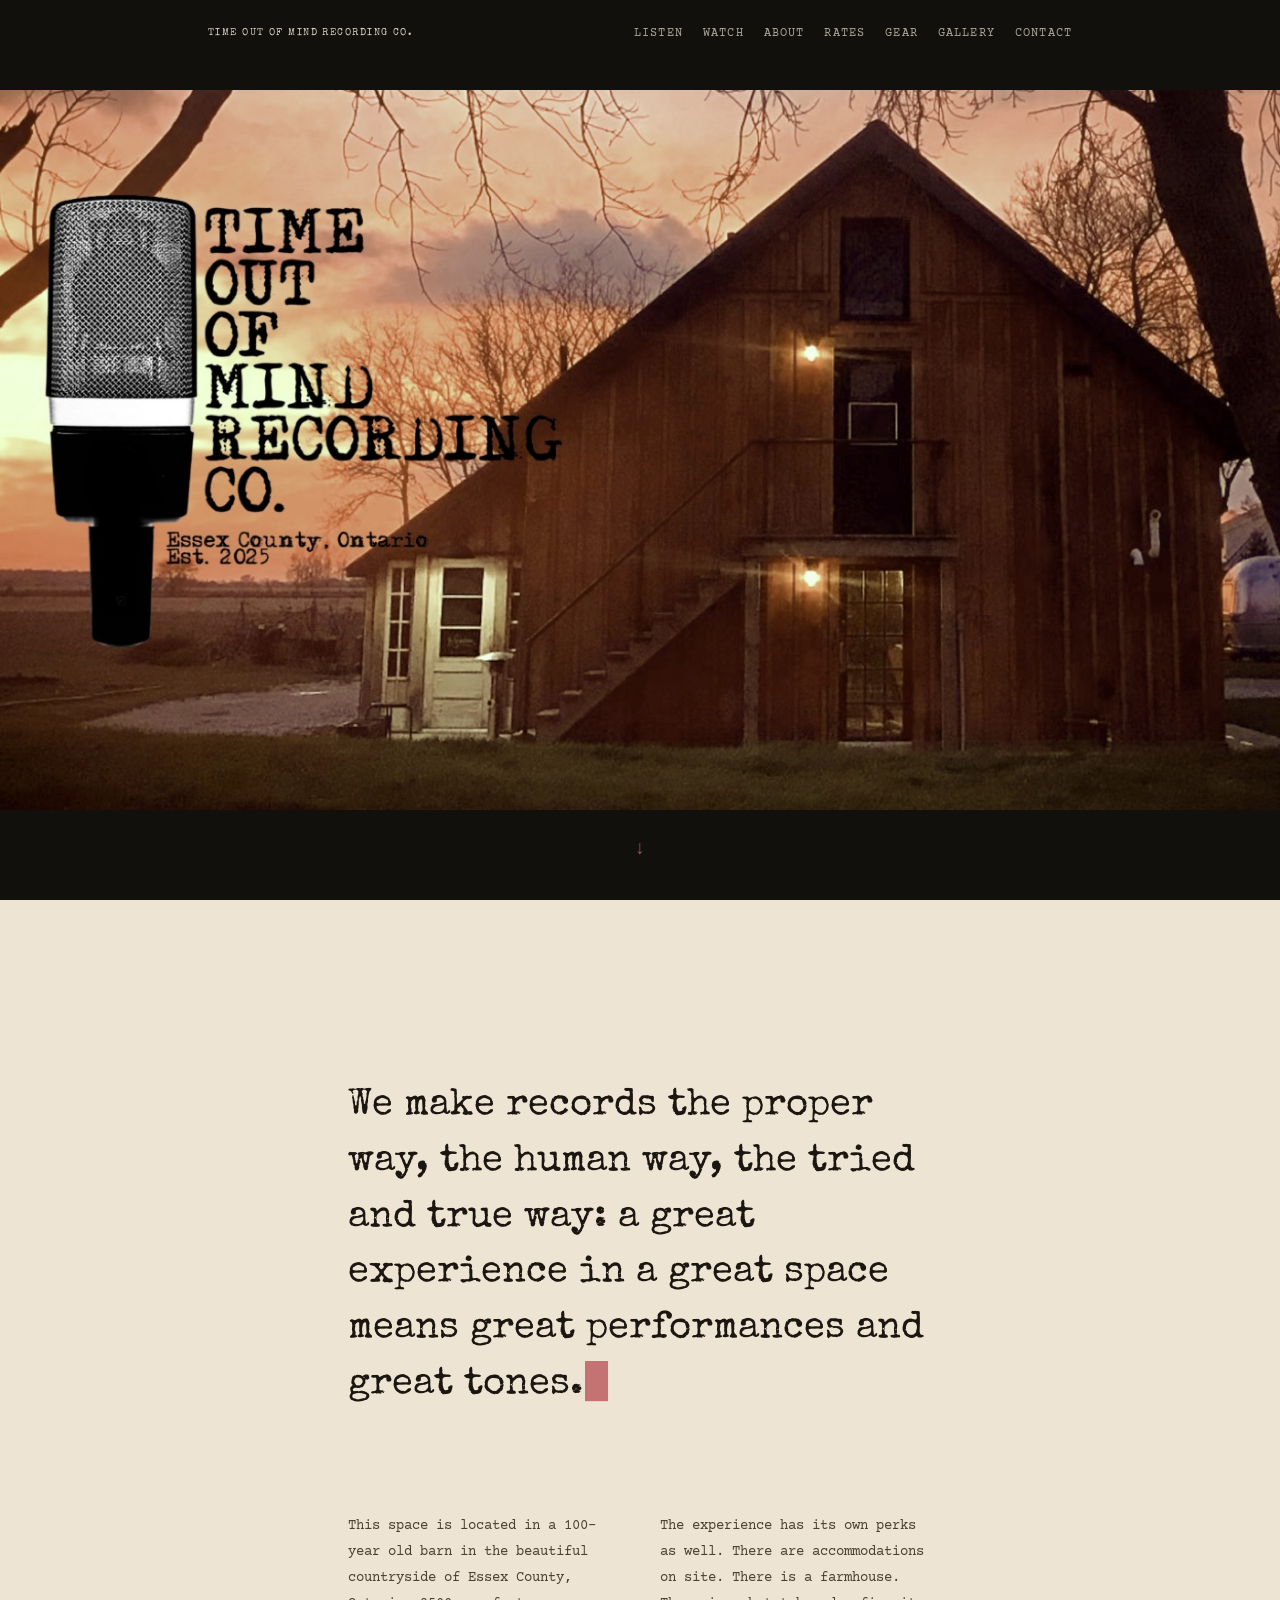
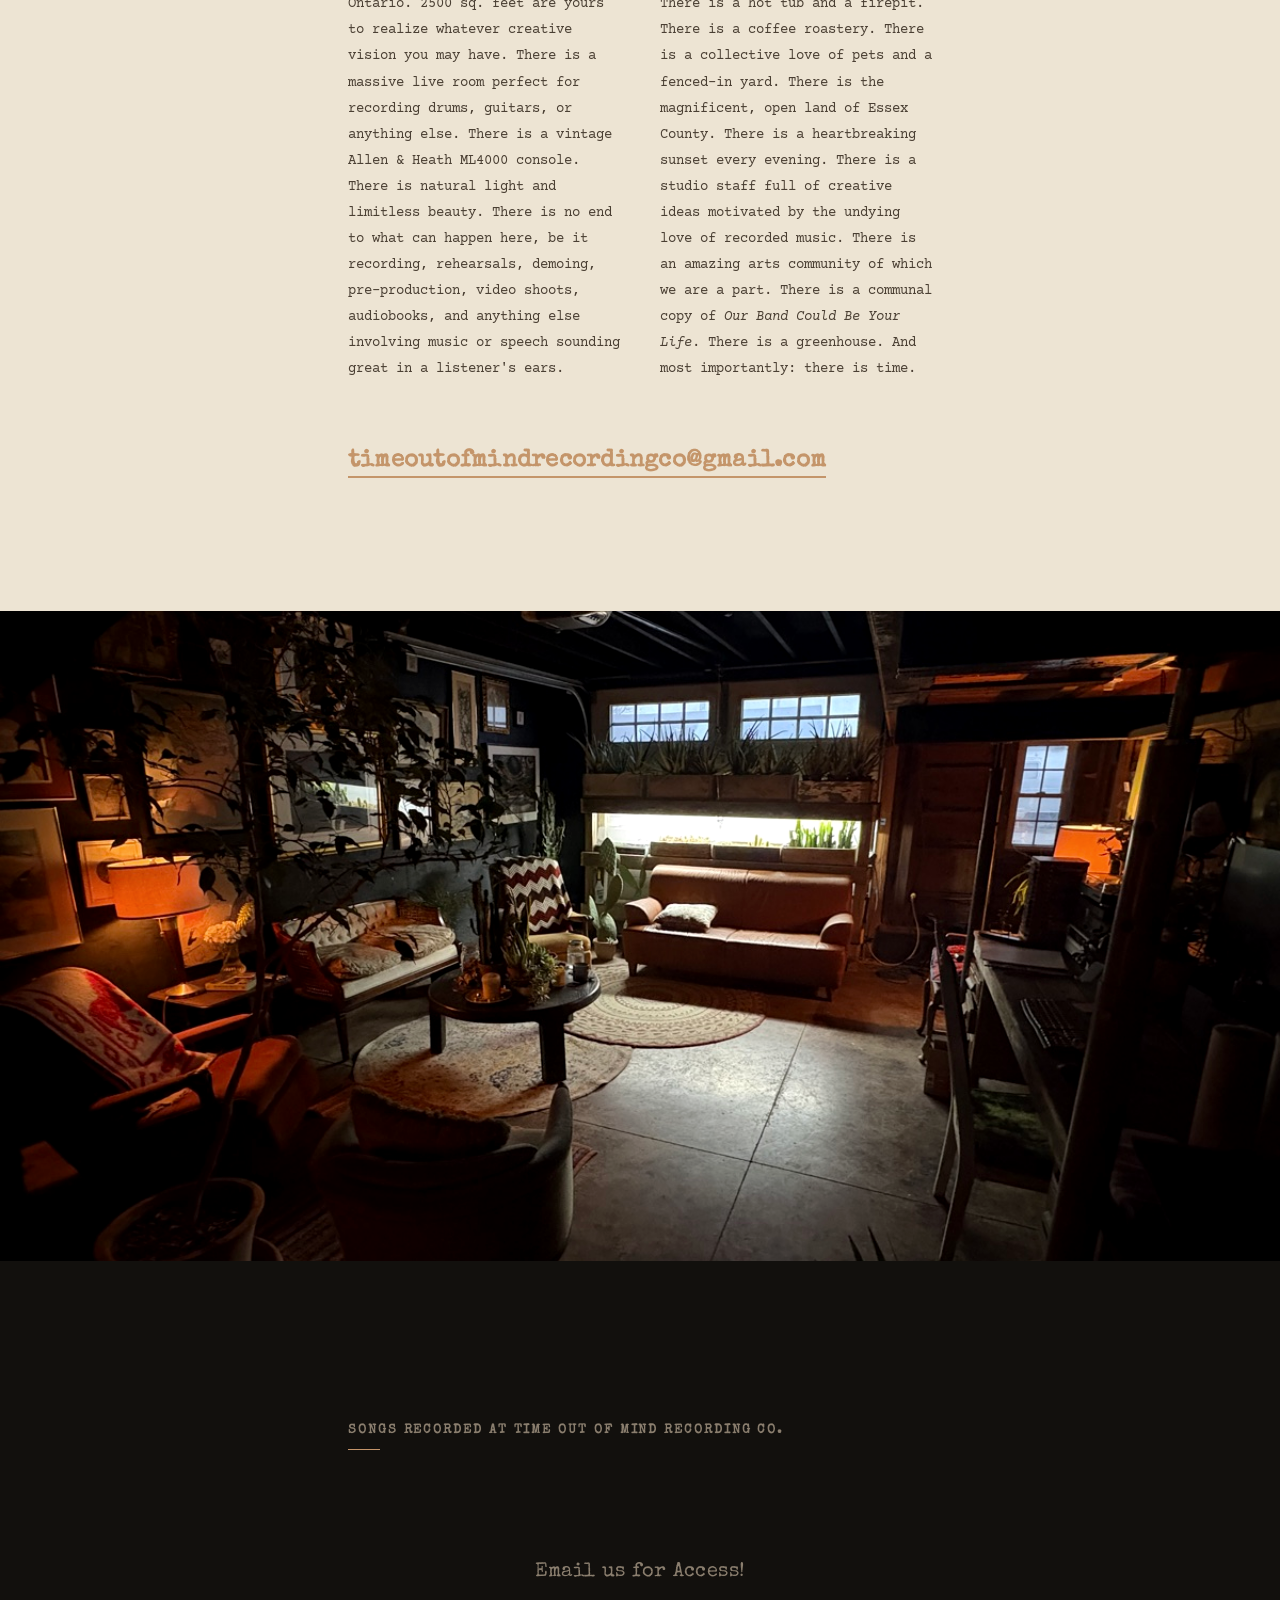
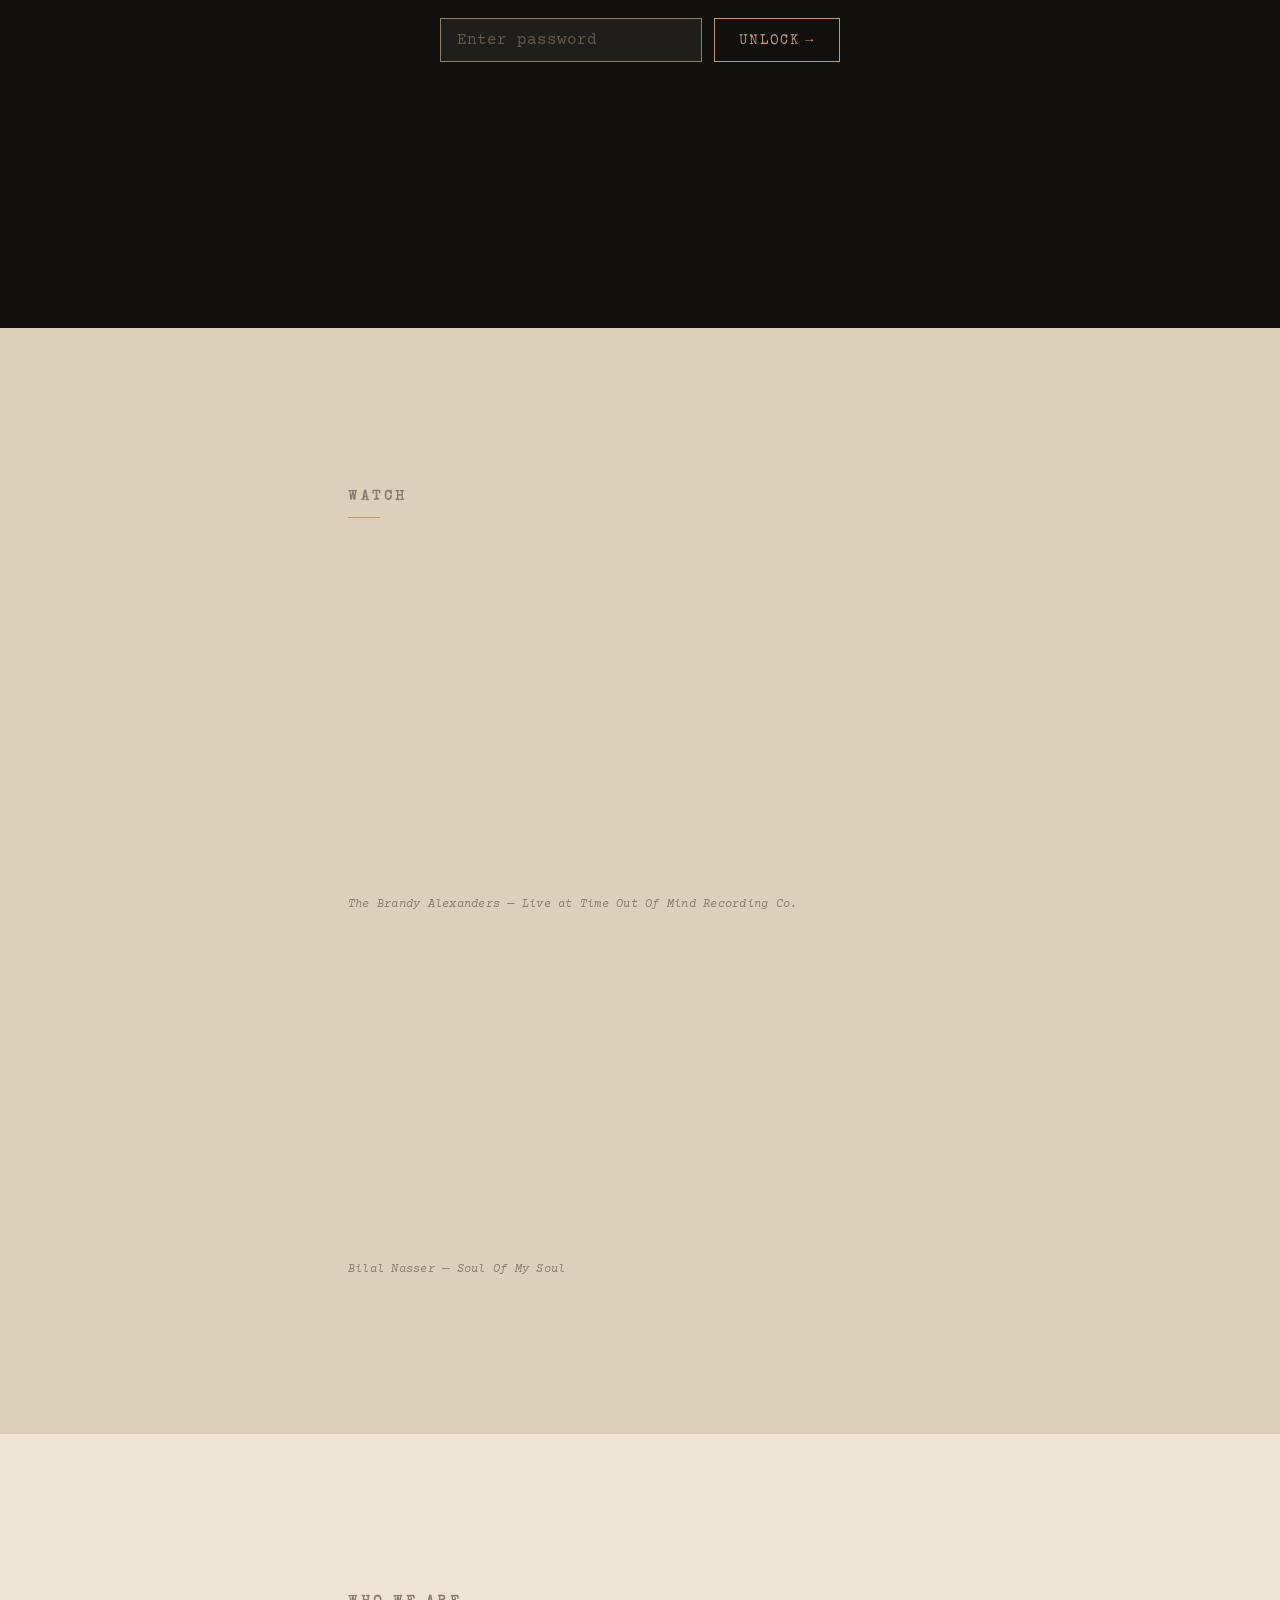
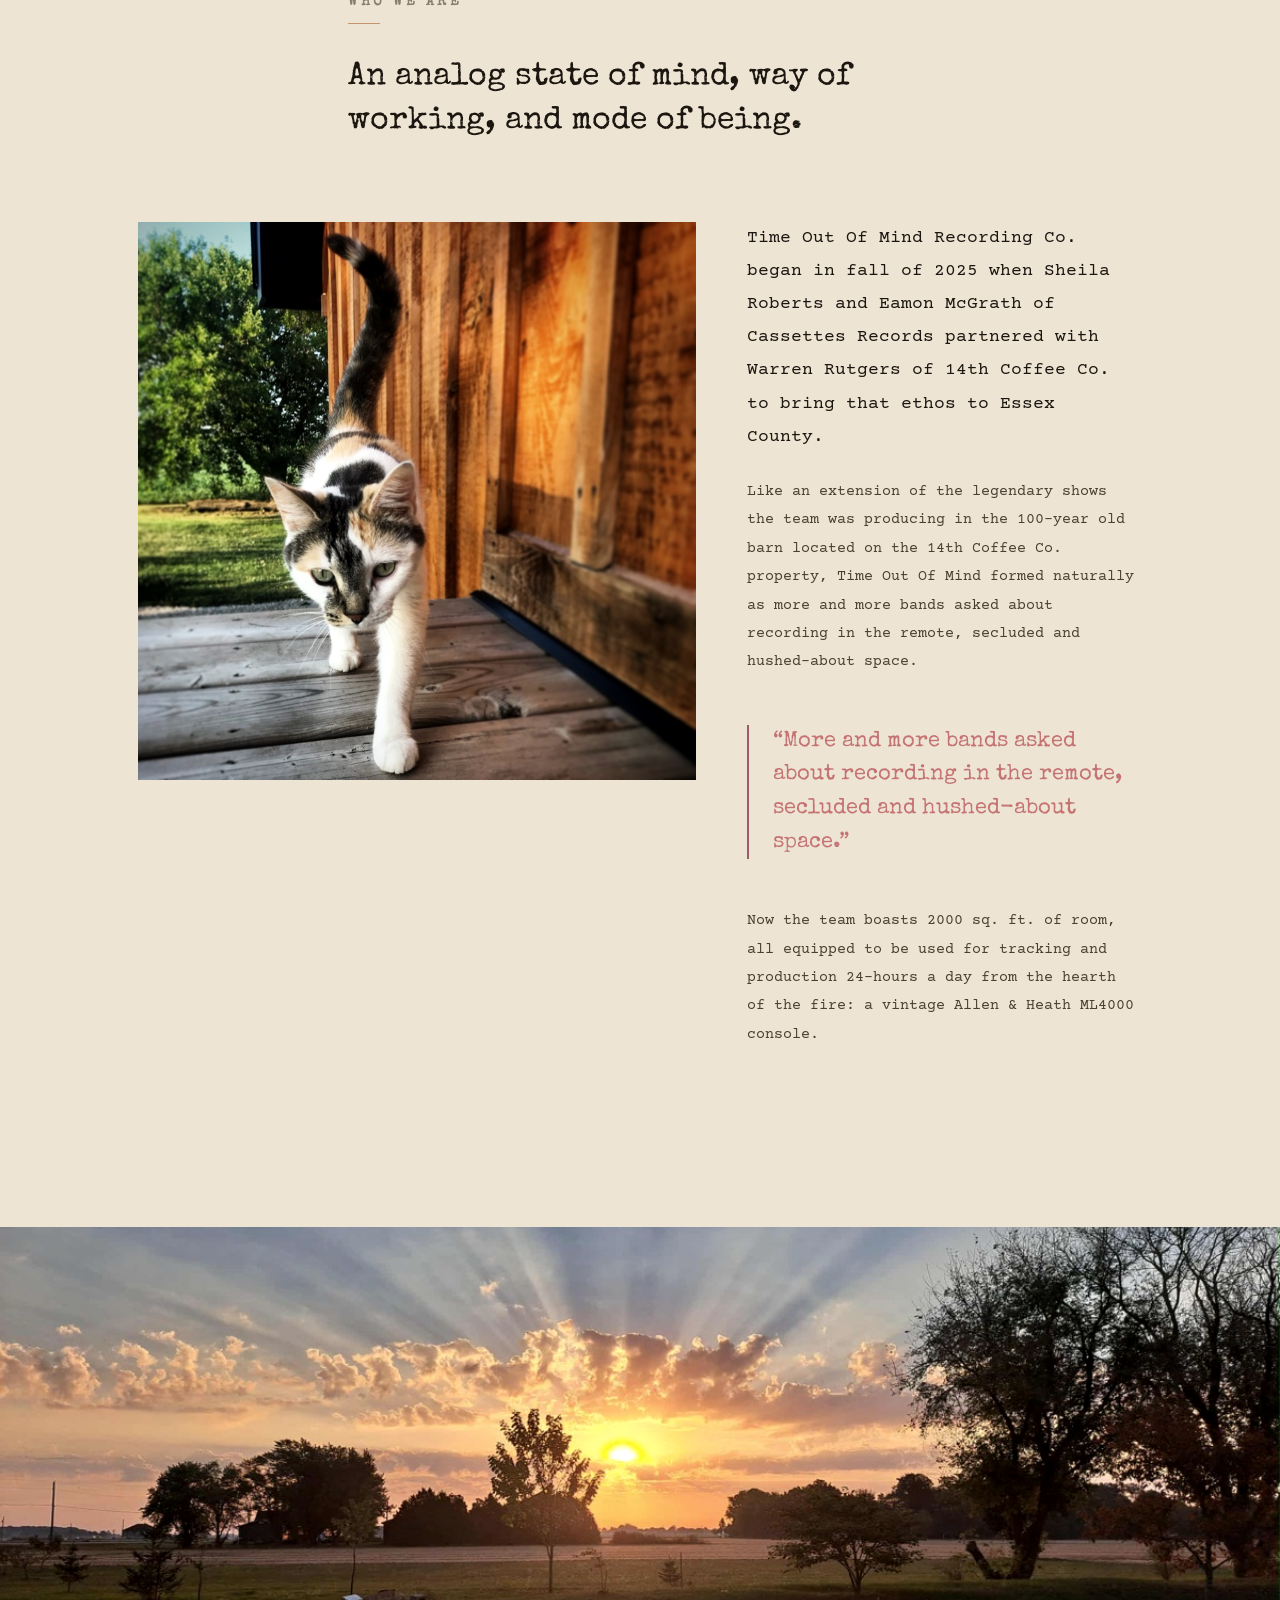
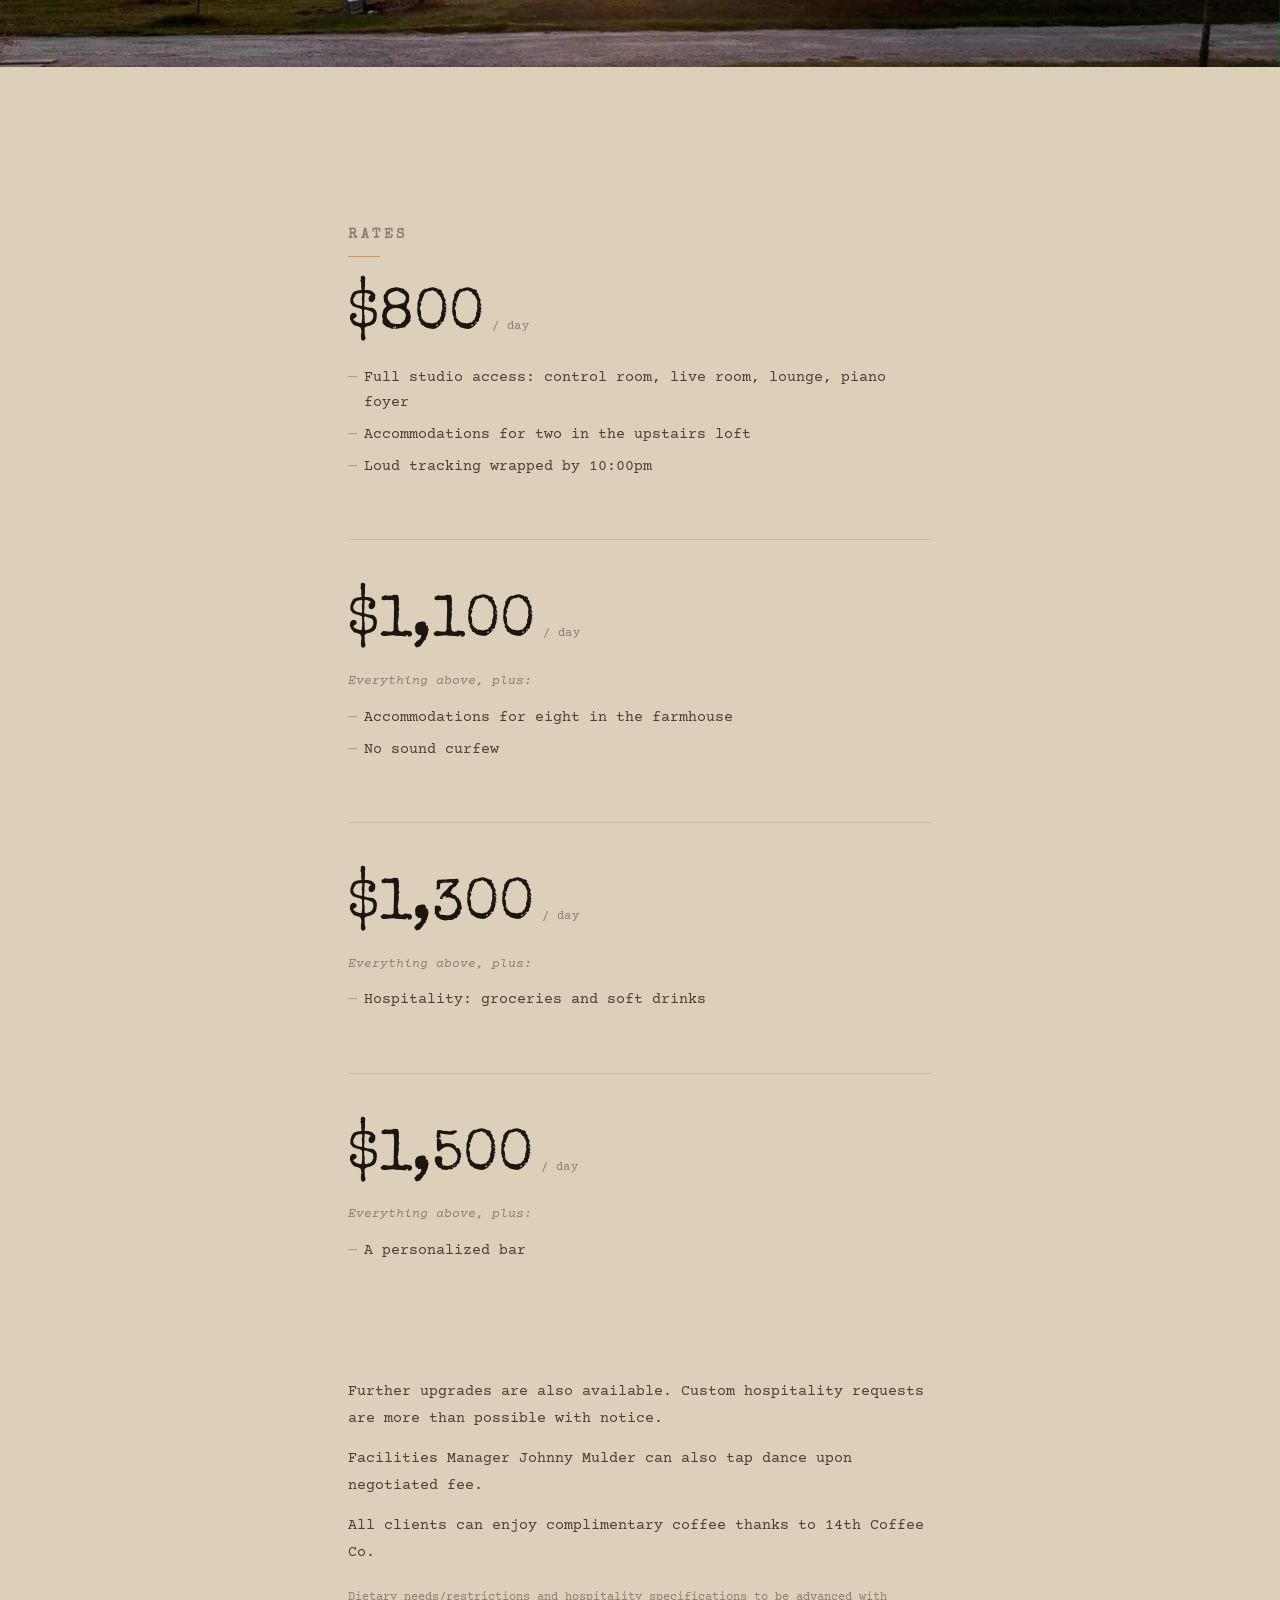
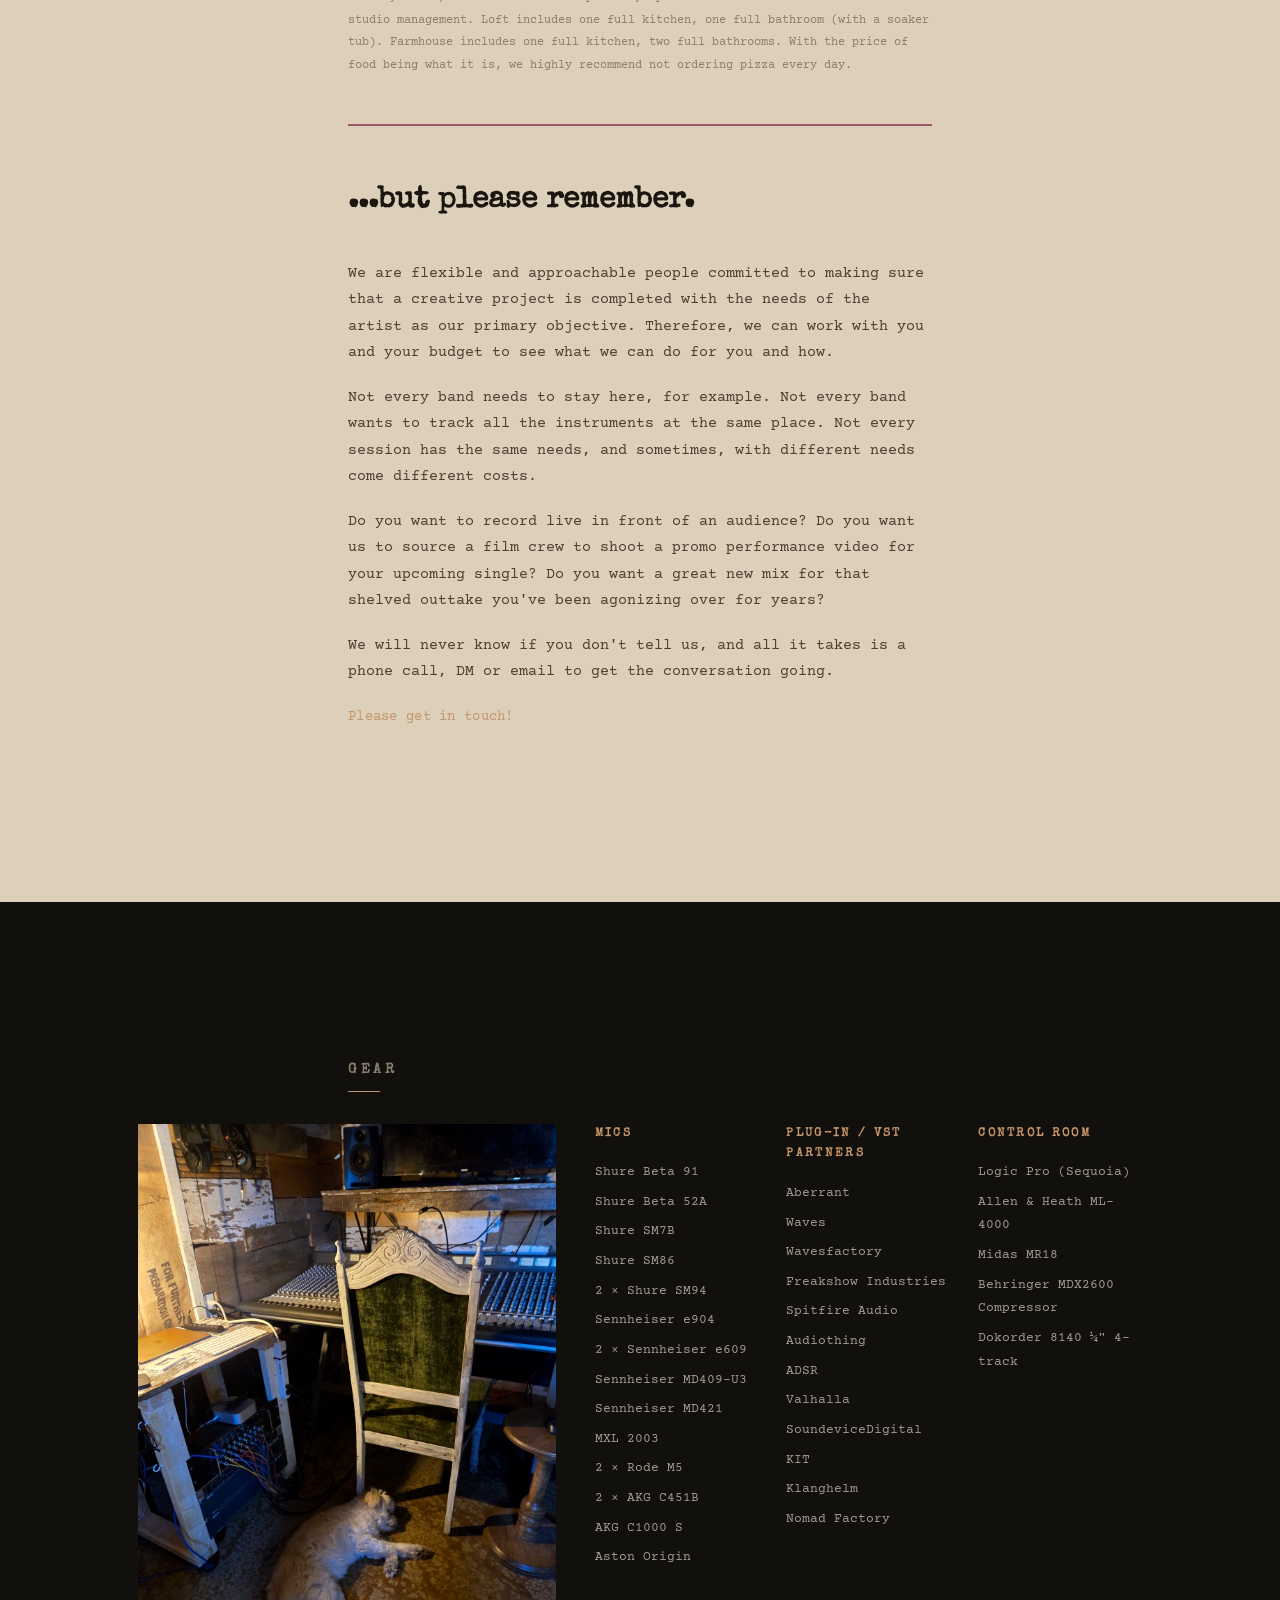
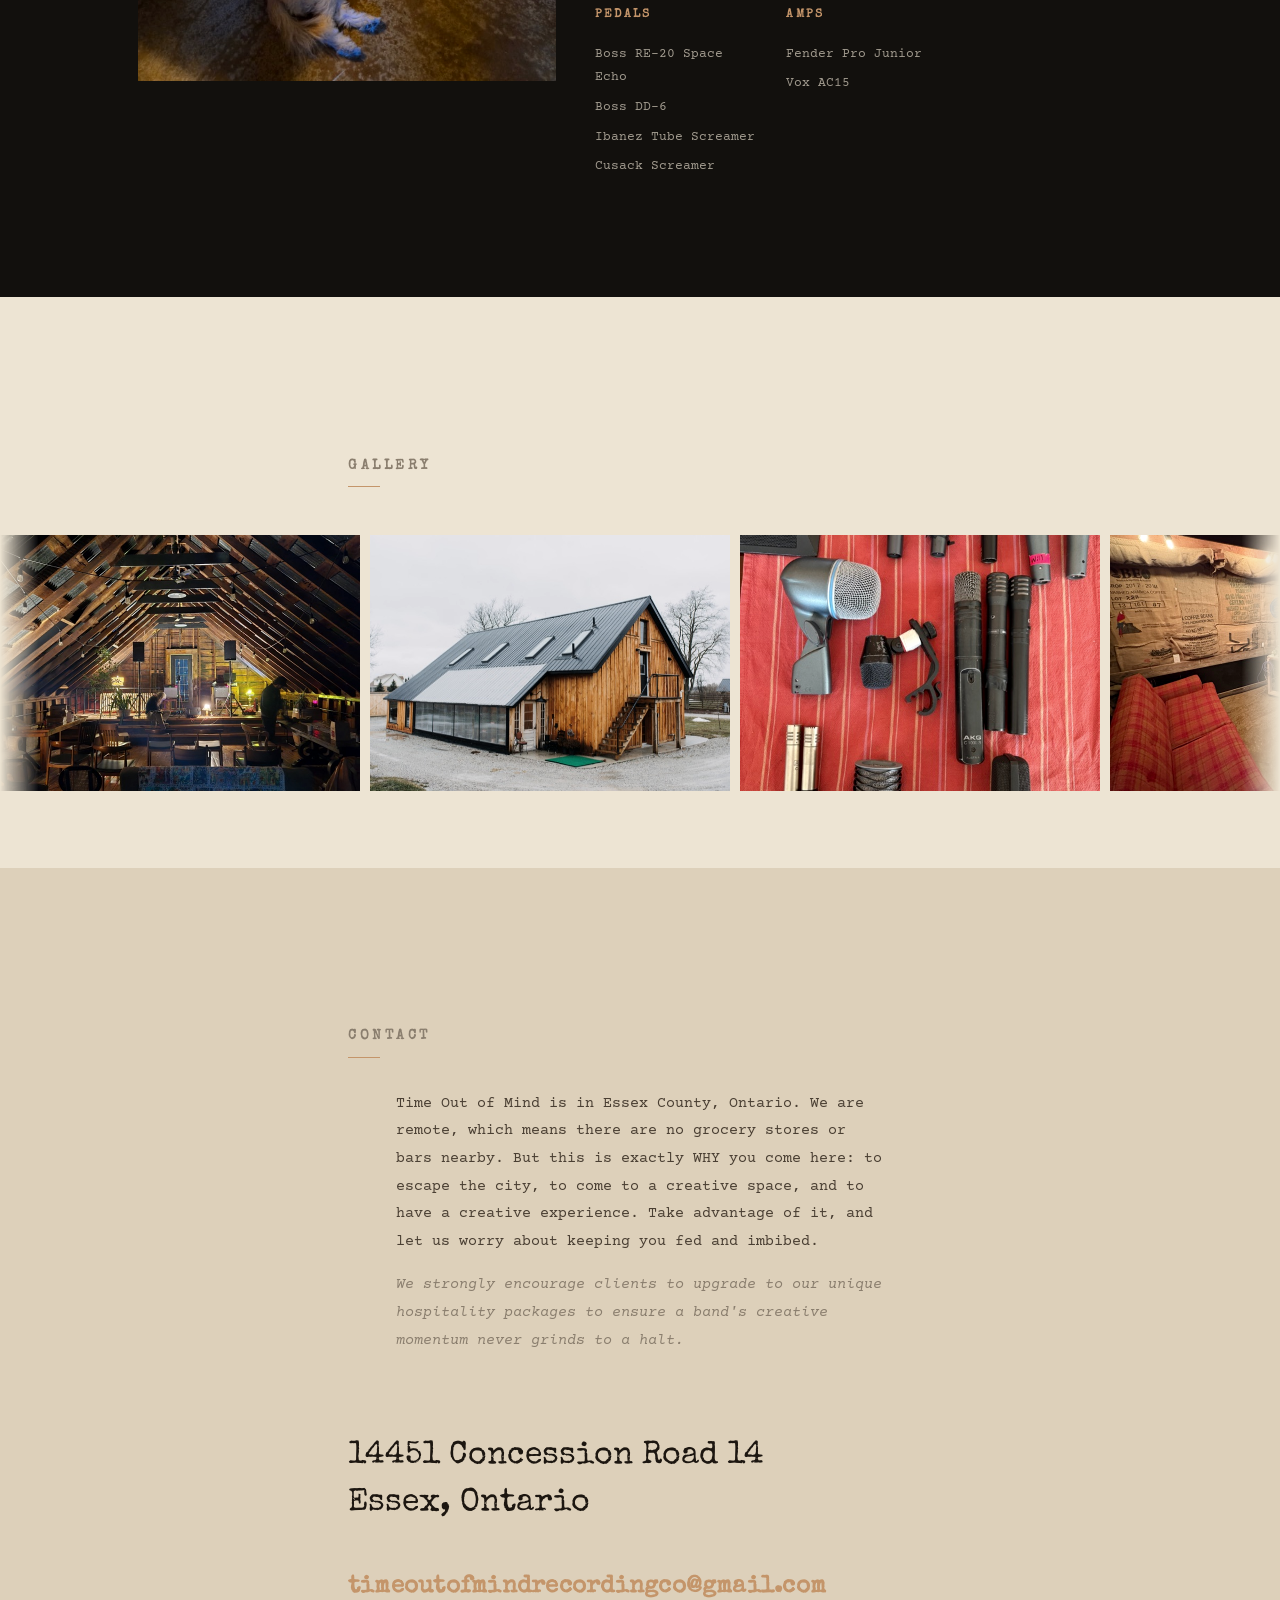
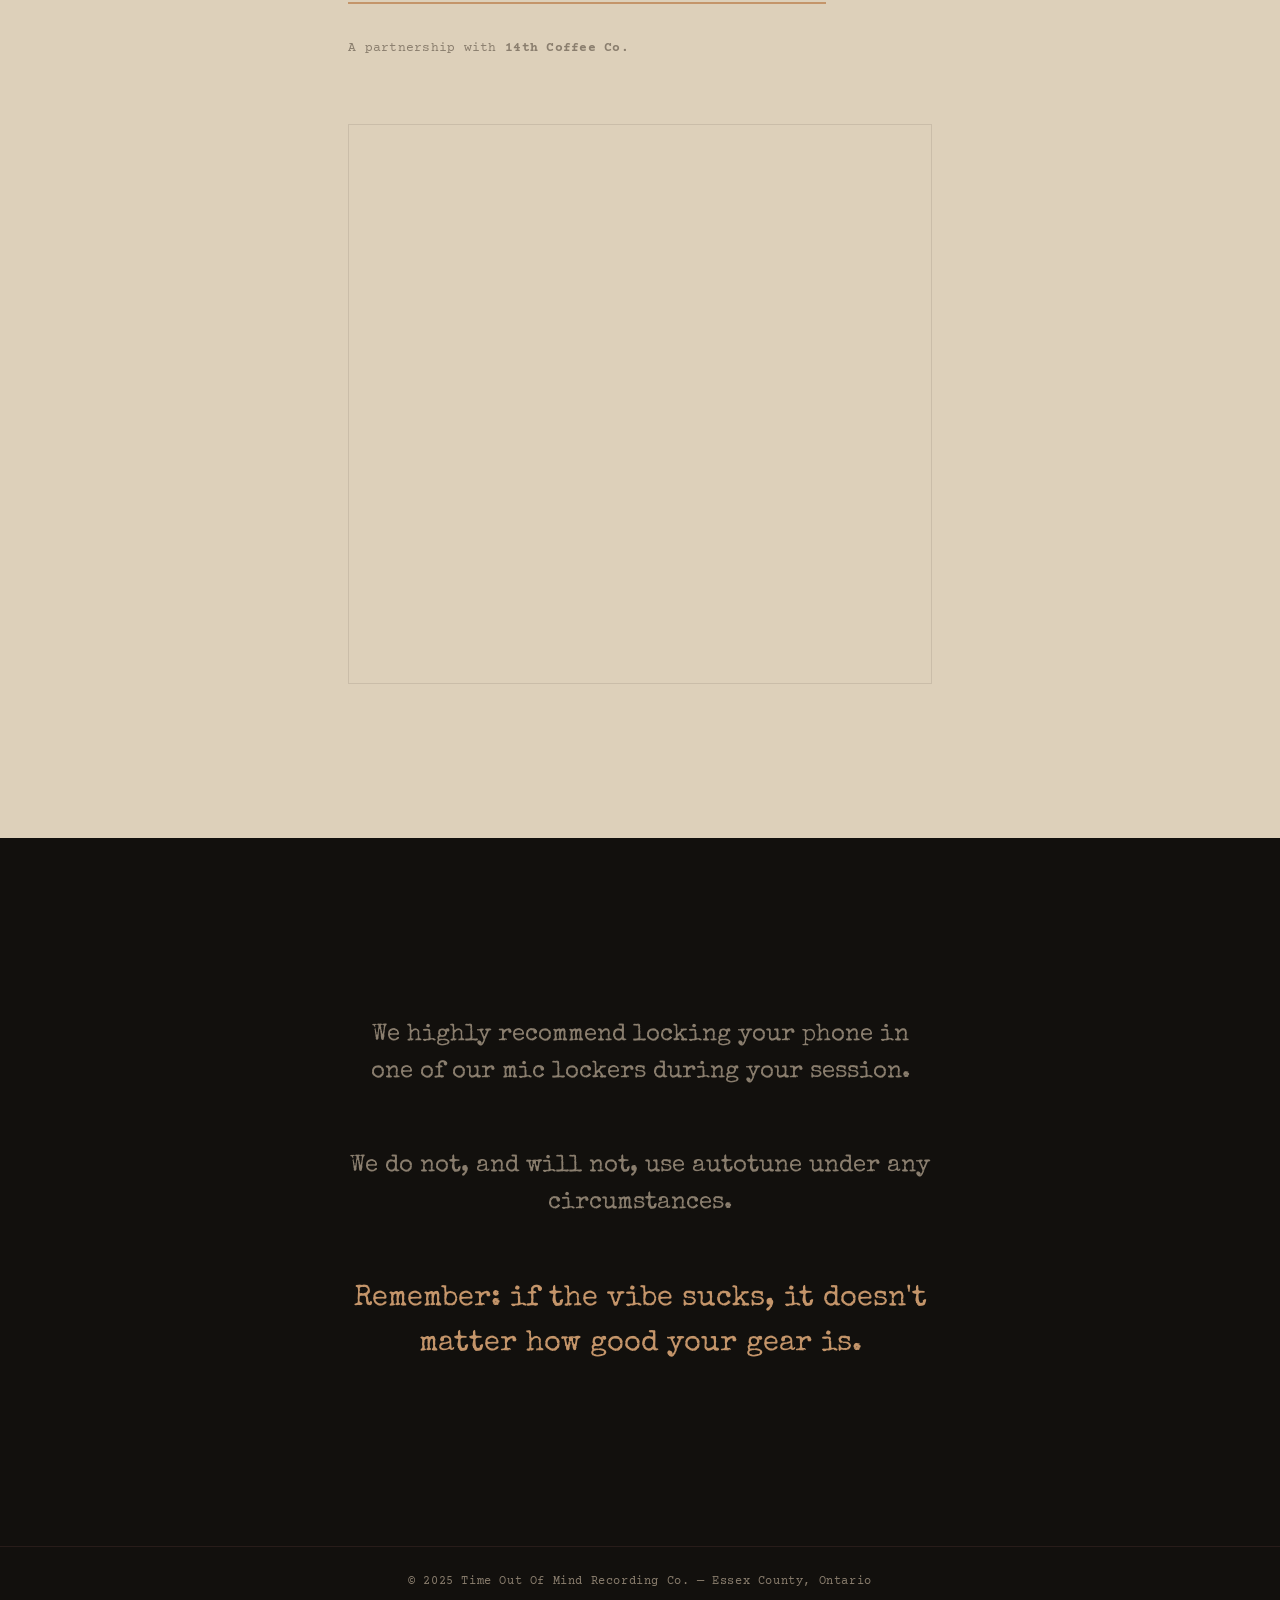
==== commit b0cc8fd1: "Add Bilal Nasser - Soul Of My Soul video embed Co-Authored-By: Claude Opus 4.6 <noreply@anthropic.co" ====
--- a/index.html
+++ b/index.html
@@ -180,6 +180,12 @@
           <iframe src="https://www.youtube.com/embed/apJnJfAu3ag?si=xRZQie2EanTtI1TA" title="The Brandy Alexanders - Live at TOOMRC" frameborder="0" allow="accelerometer; autoplay; clipboard-write; encrypted-media; gyroscope; picture-in-picture; web-share" referrerpolicy="strict-origin-when-cross-origin" allowfullscreen loading="lazy" style="aspect-ratio:16/9"></iframe>
         </div>
         <p class="video-caption">The Brandy Alexanders &mdash; Live at Time Out Of Mind Recording Co.</p>
+      </div>
+      <div class="video-item reveal">
+        <div class="video-embed">
+          <iframe src="https://www.youtube.com/embed/253Xw5hKuqQ" title="Bilal Nasser - Soul Of My Soul" frameborder="0" allow="accelerometer; autoplay; clipboard-write; encrypted-media; gyroscope; picture-in-picture; web-share" referrerpolicy="strict-origin-when-cross-origin" allowfullscreen loading="lazy" style="aspect-ratio:16/9"></iframe>
+        </div>
+        <p class="video-caption">Bilal Nasser &mdash; Soul Of My Soul</p>
       </div>
     </div>
   </section>
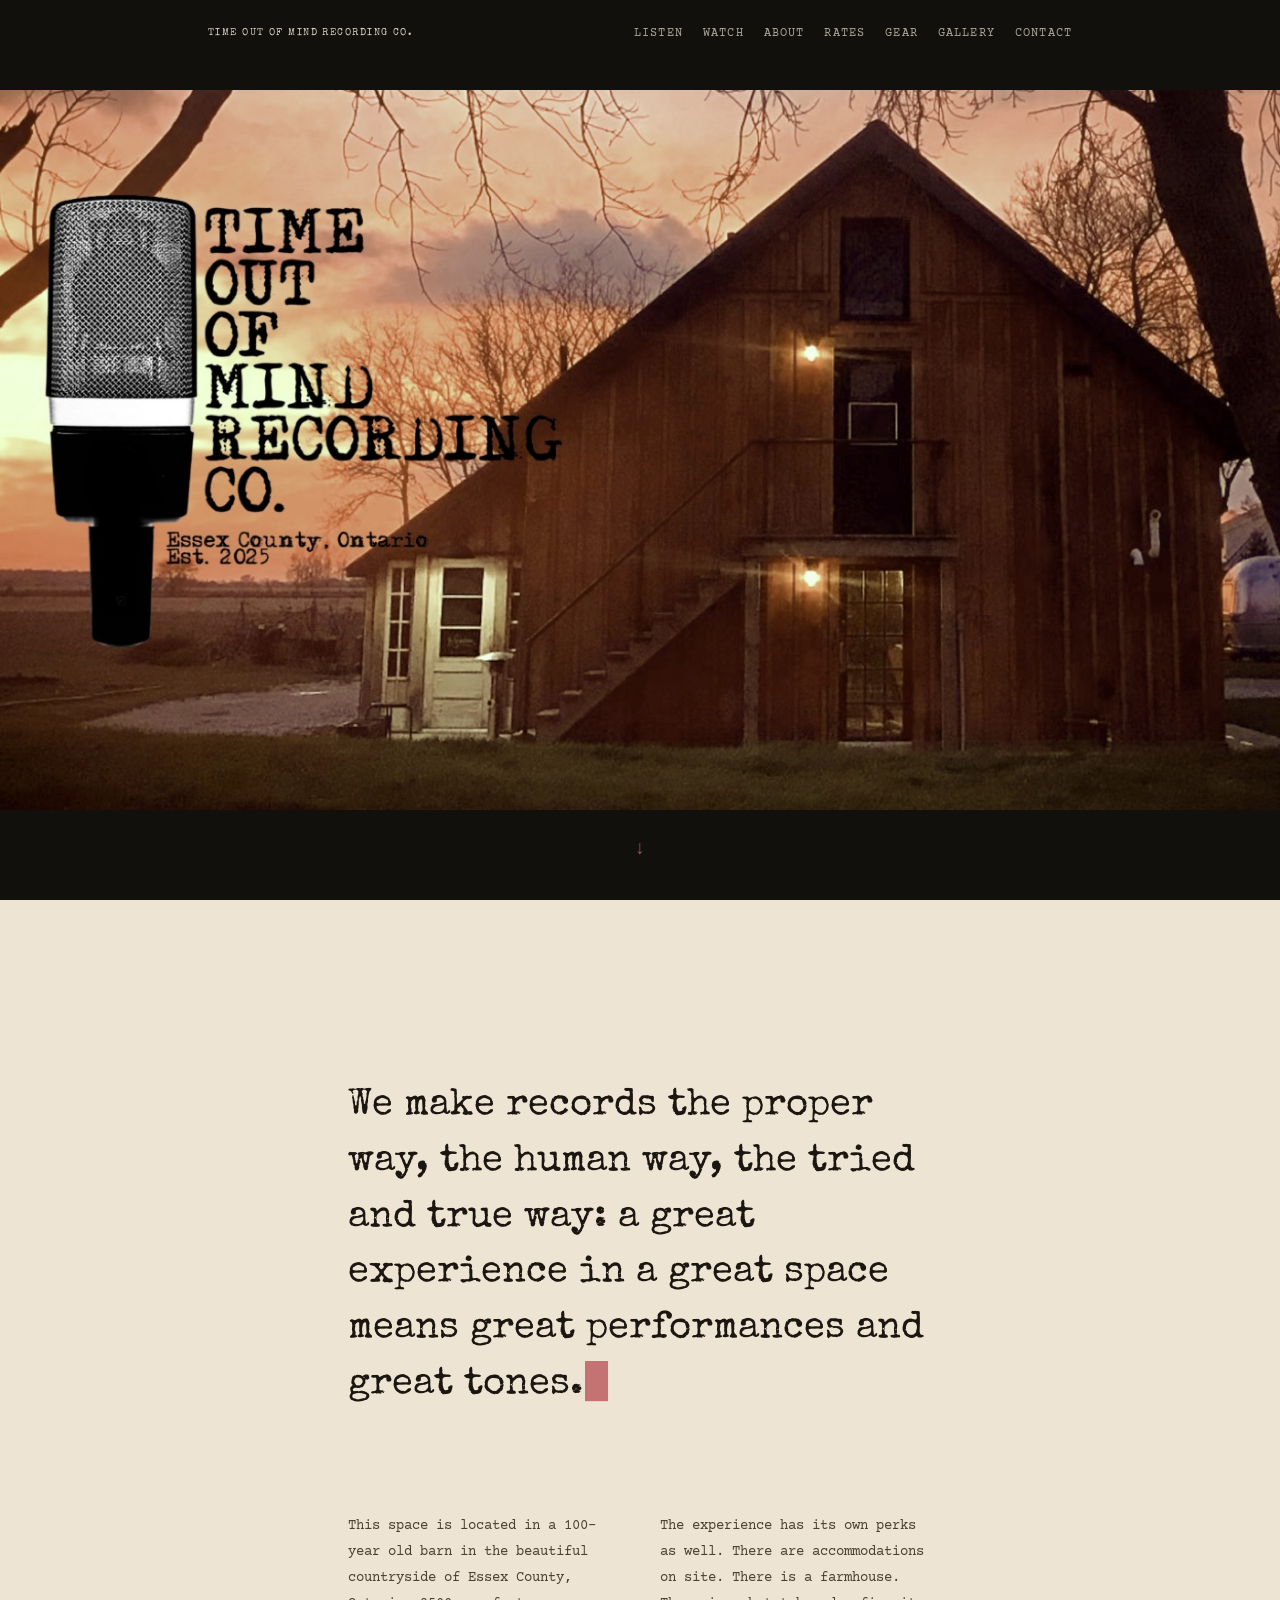
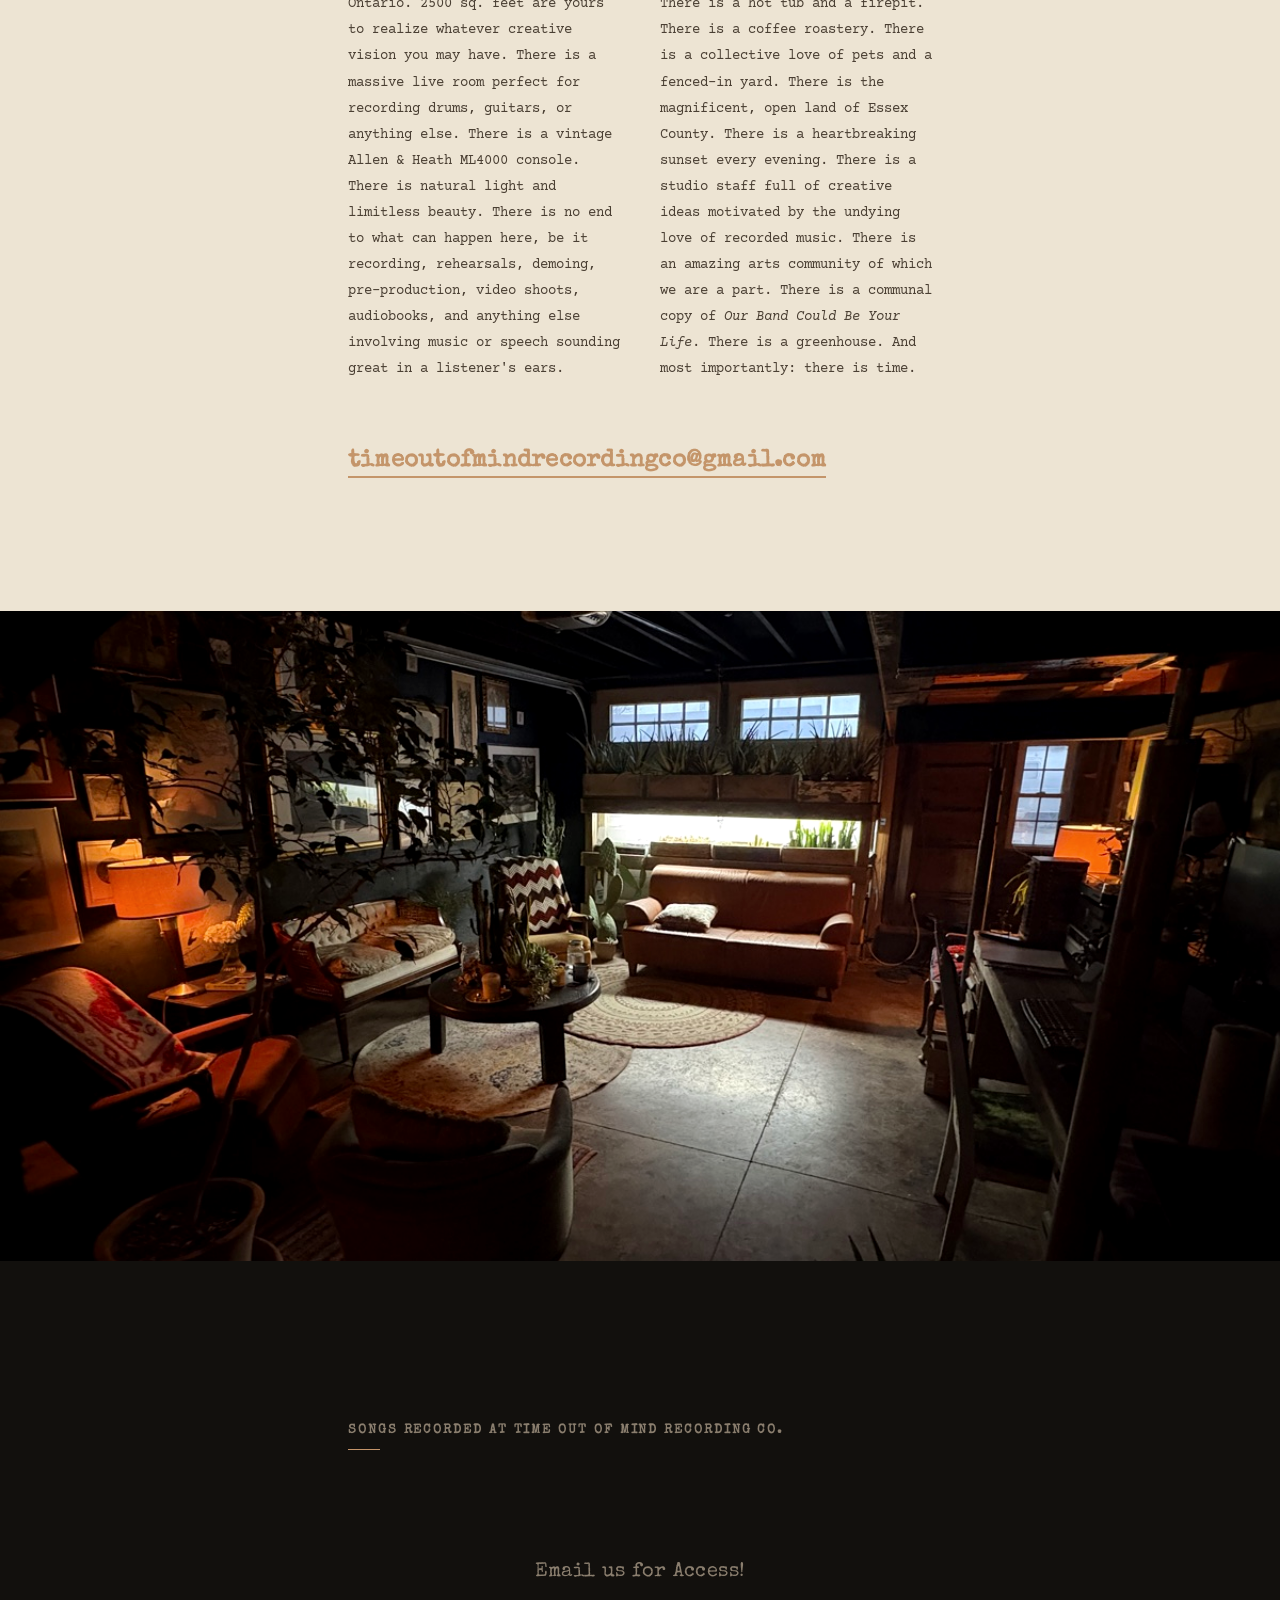
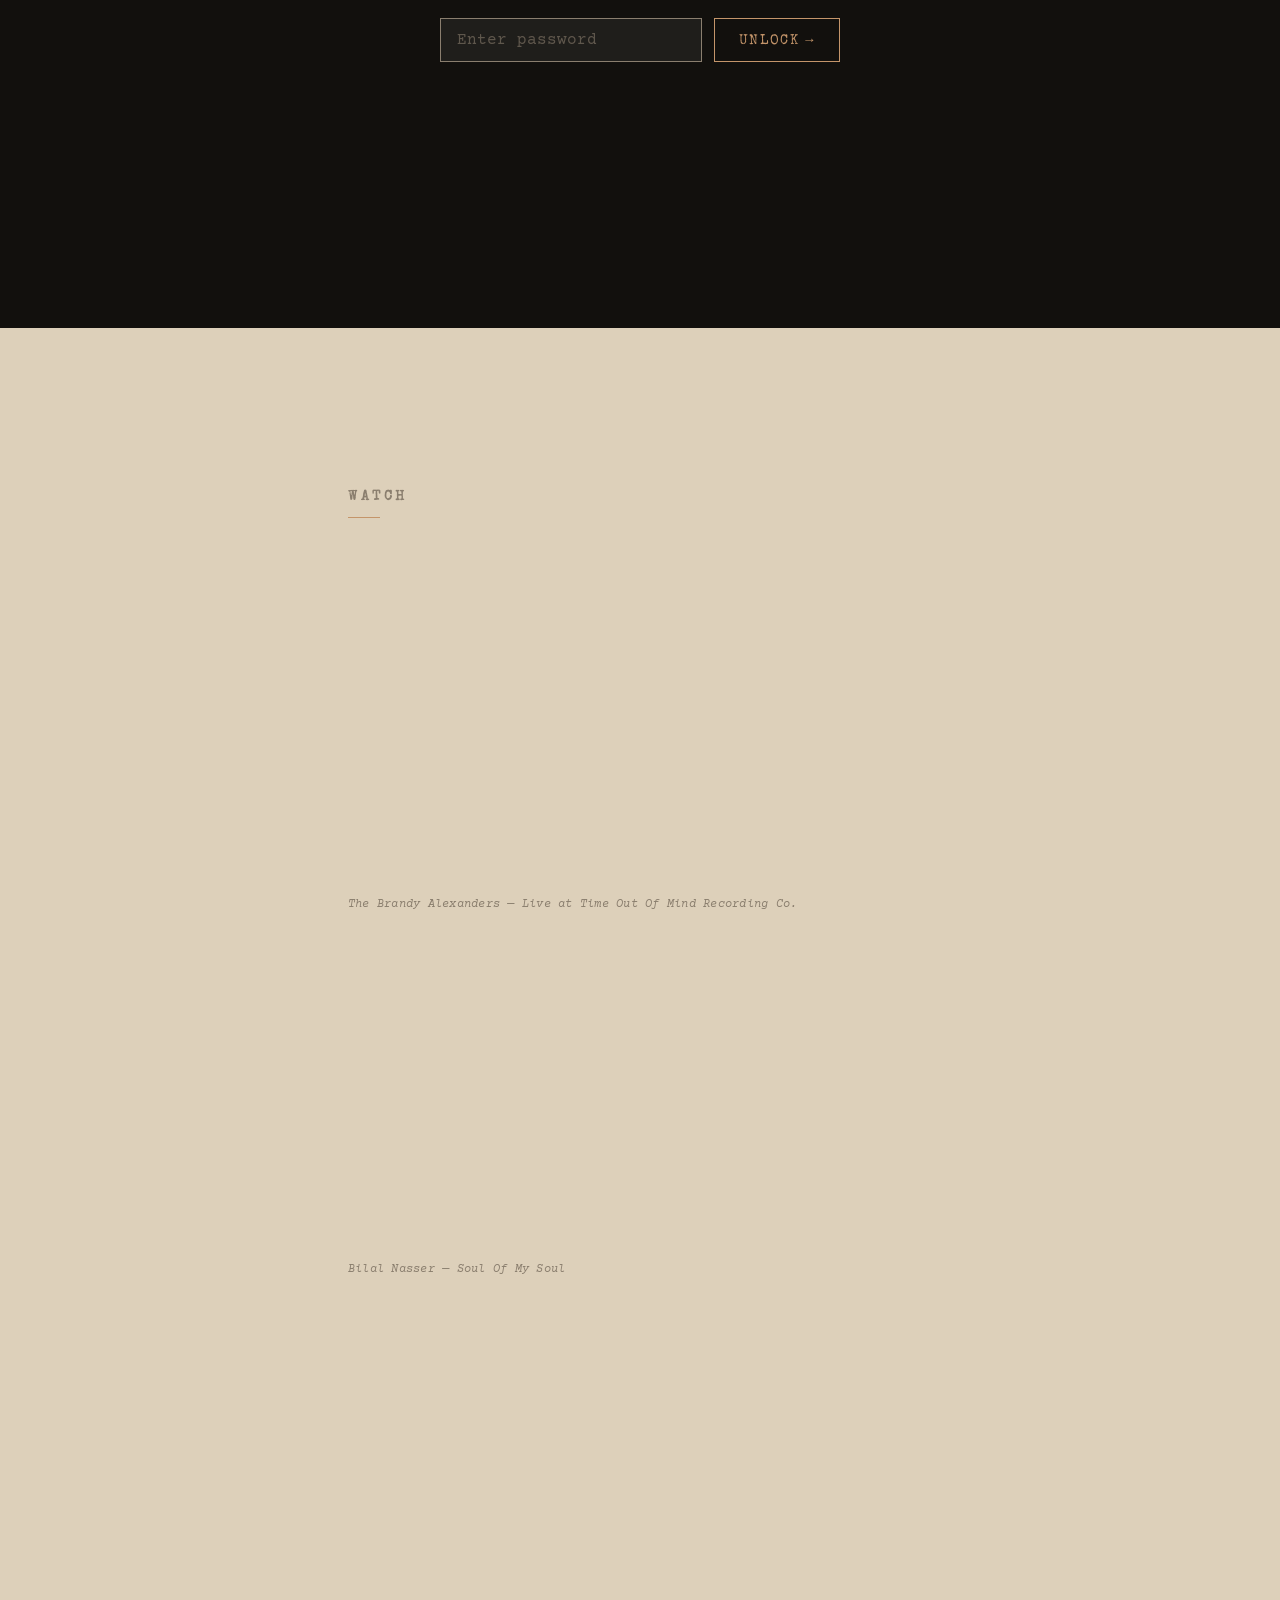
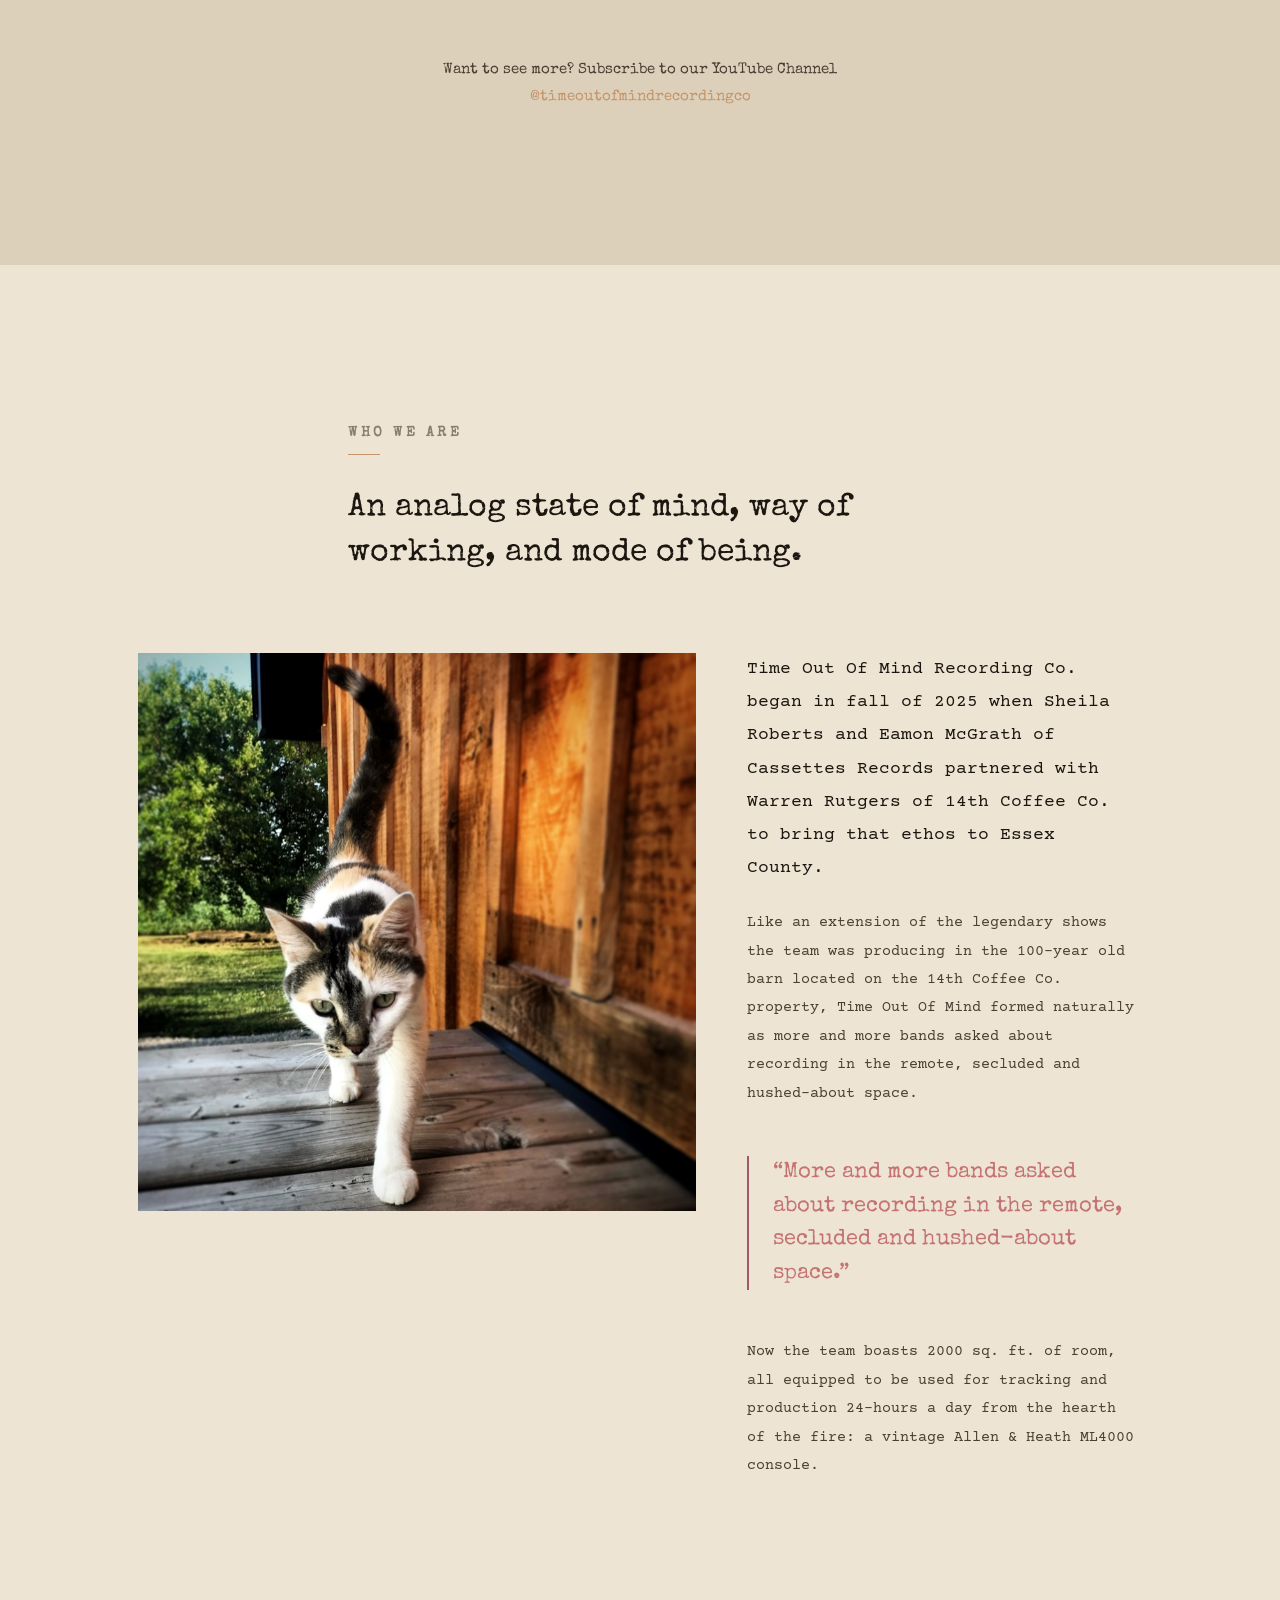
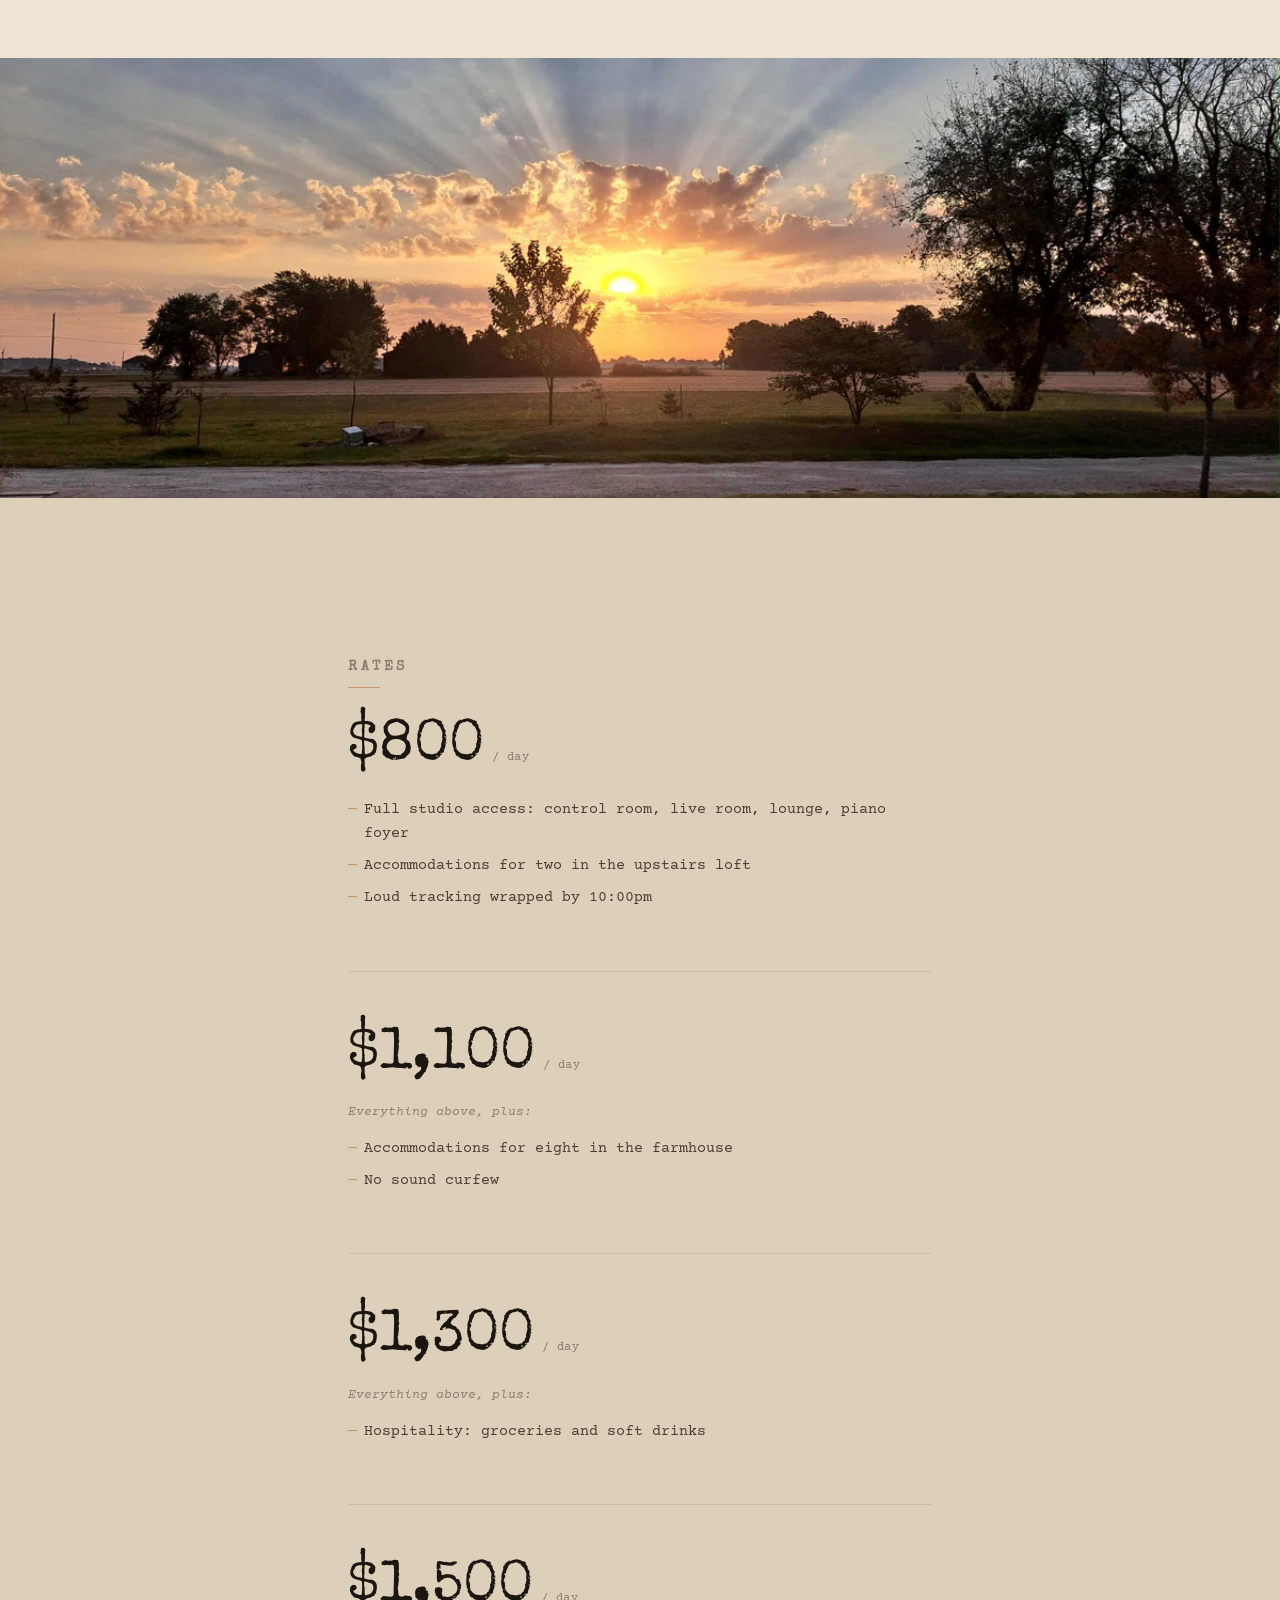
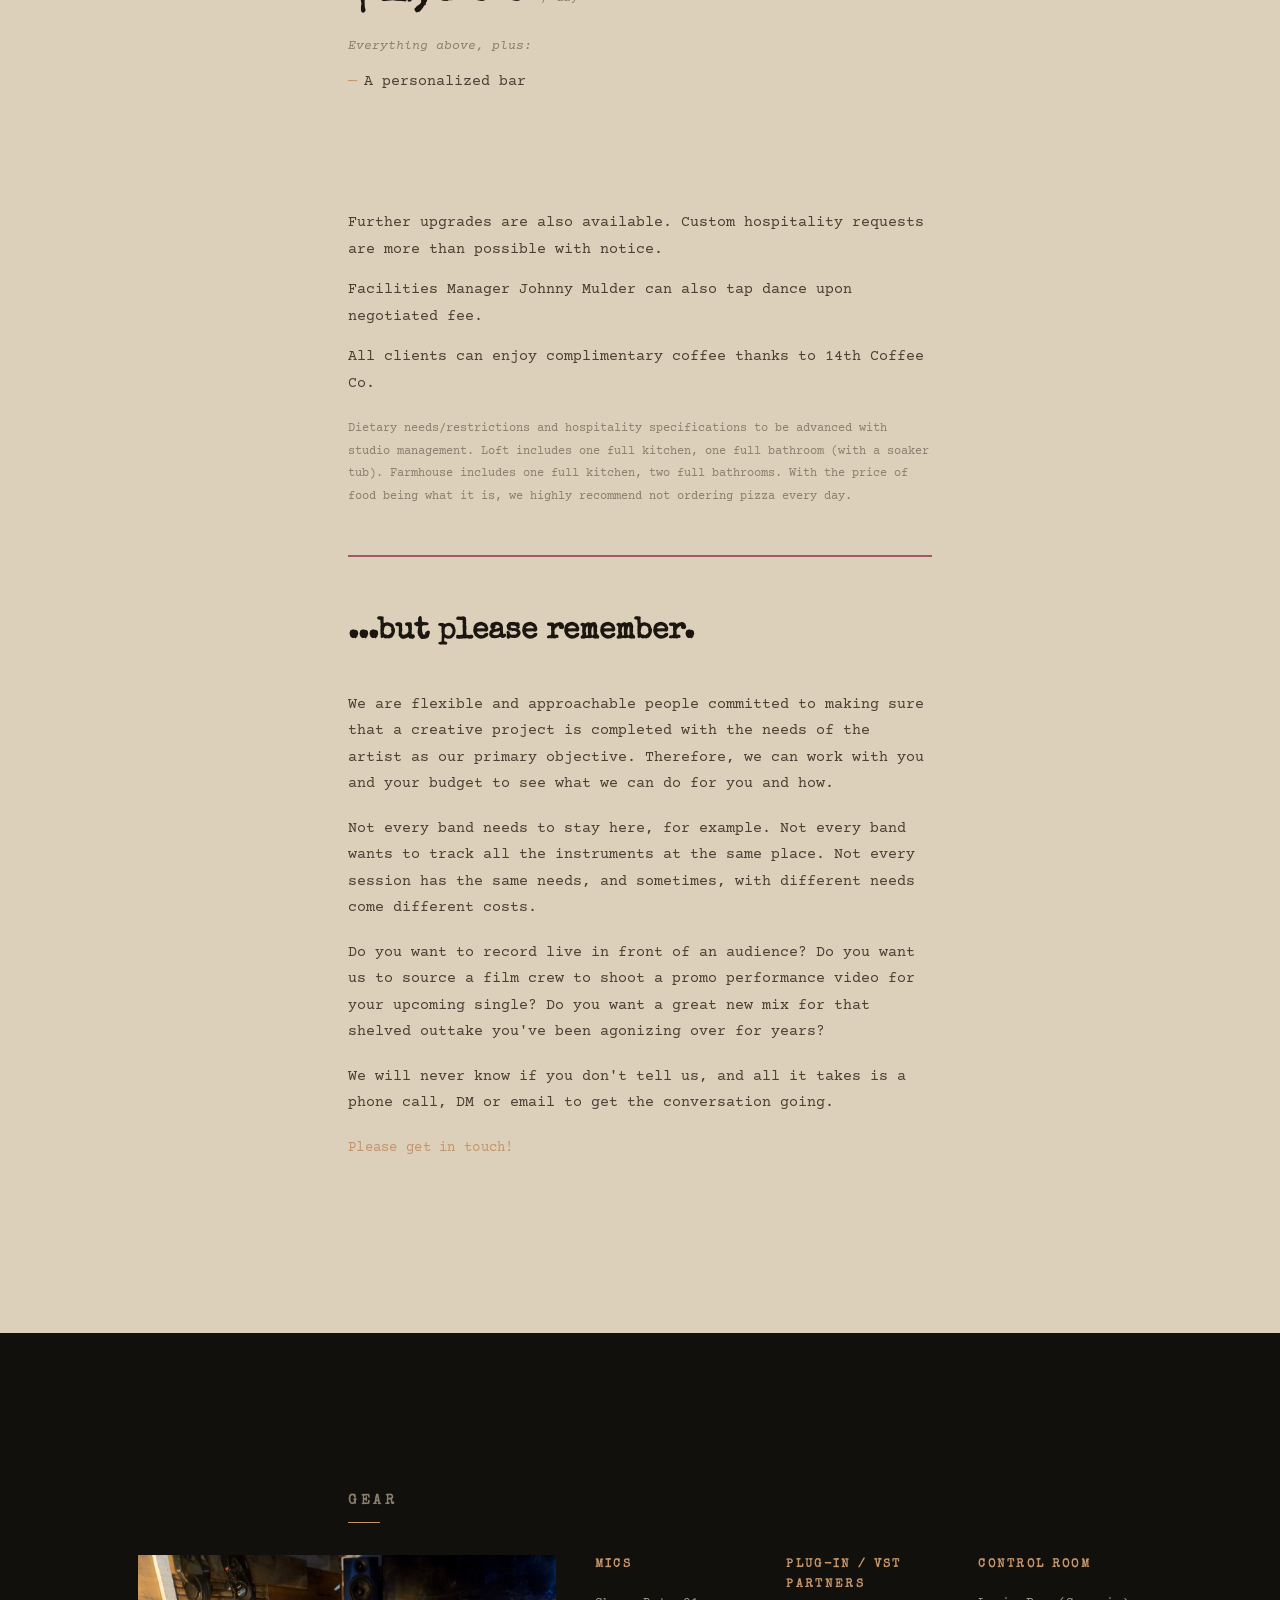
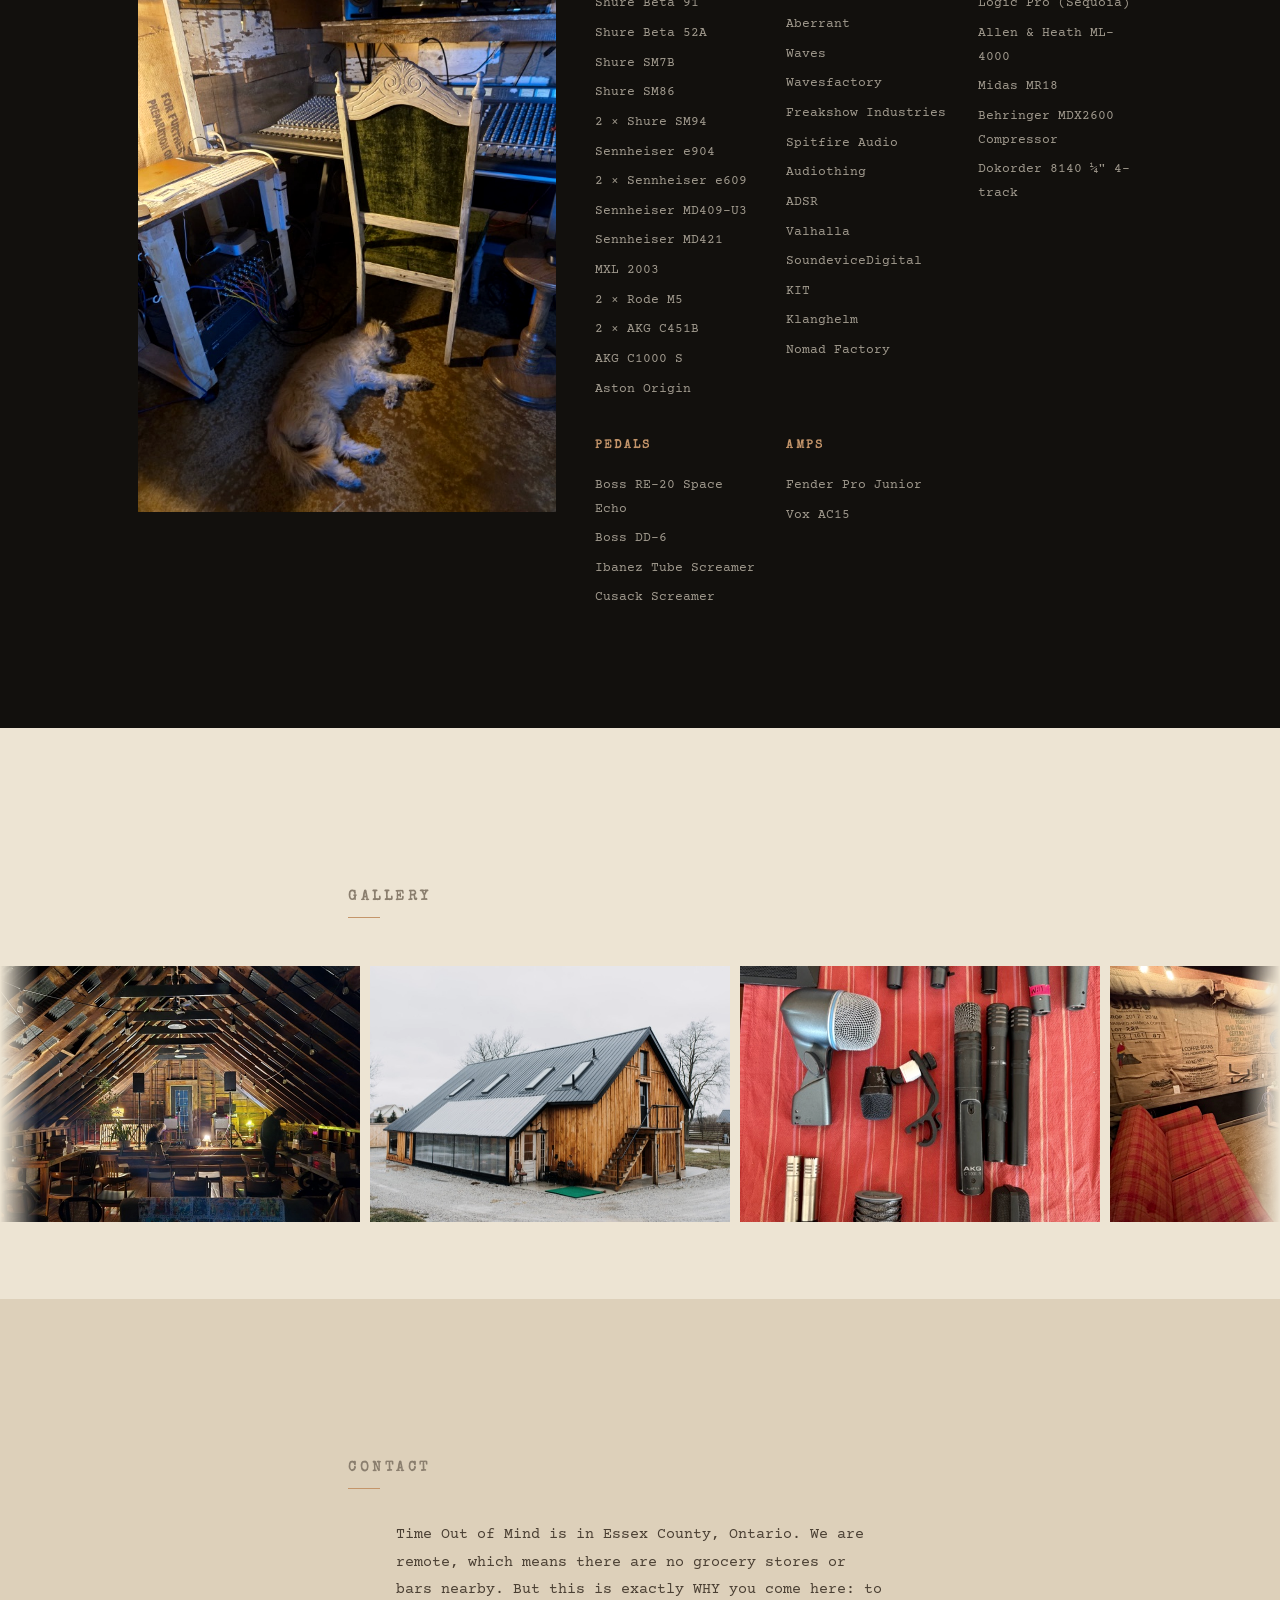
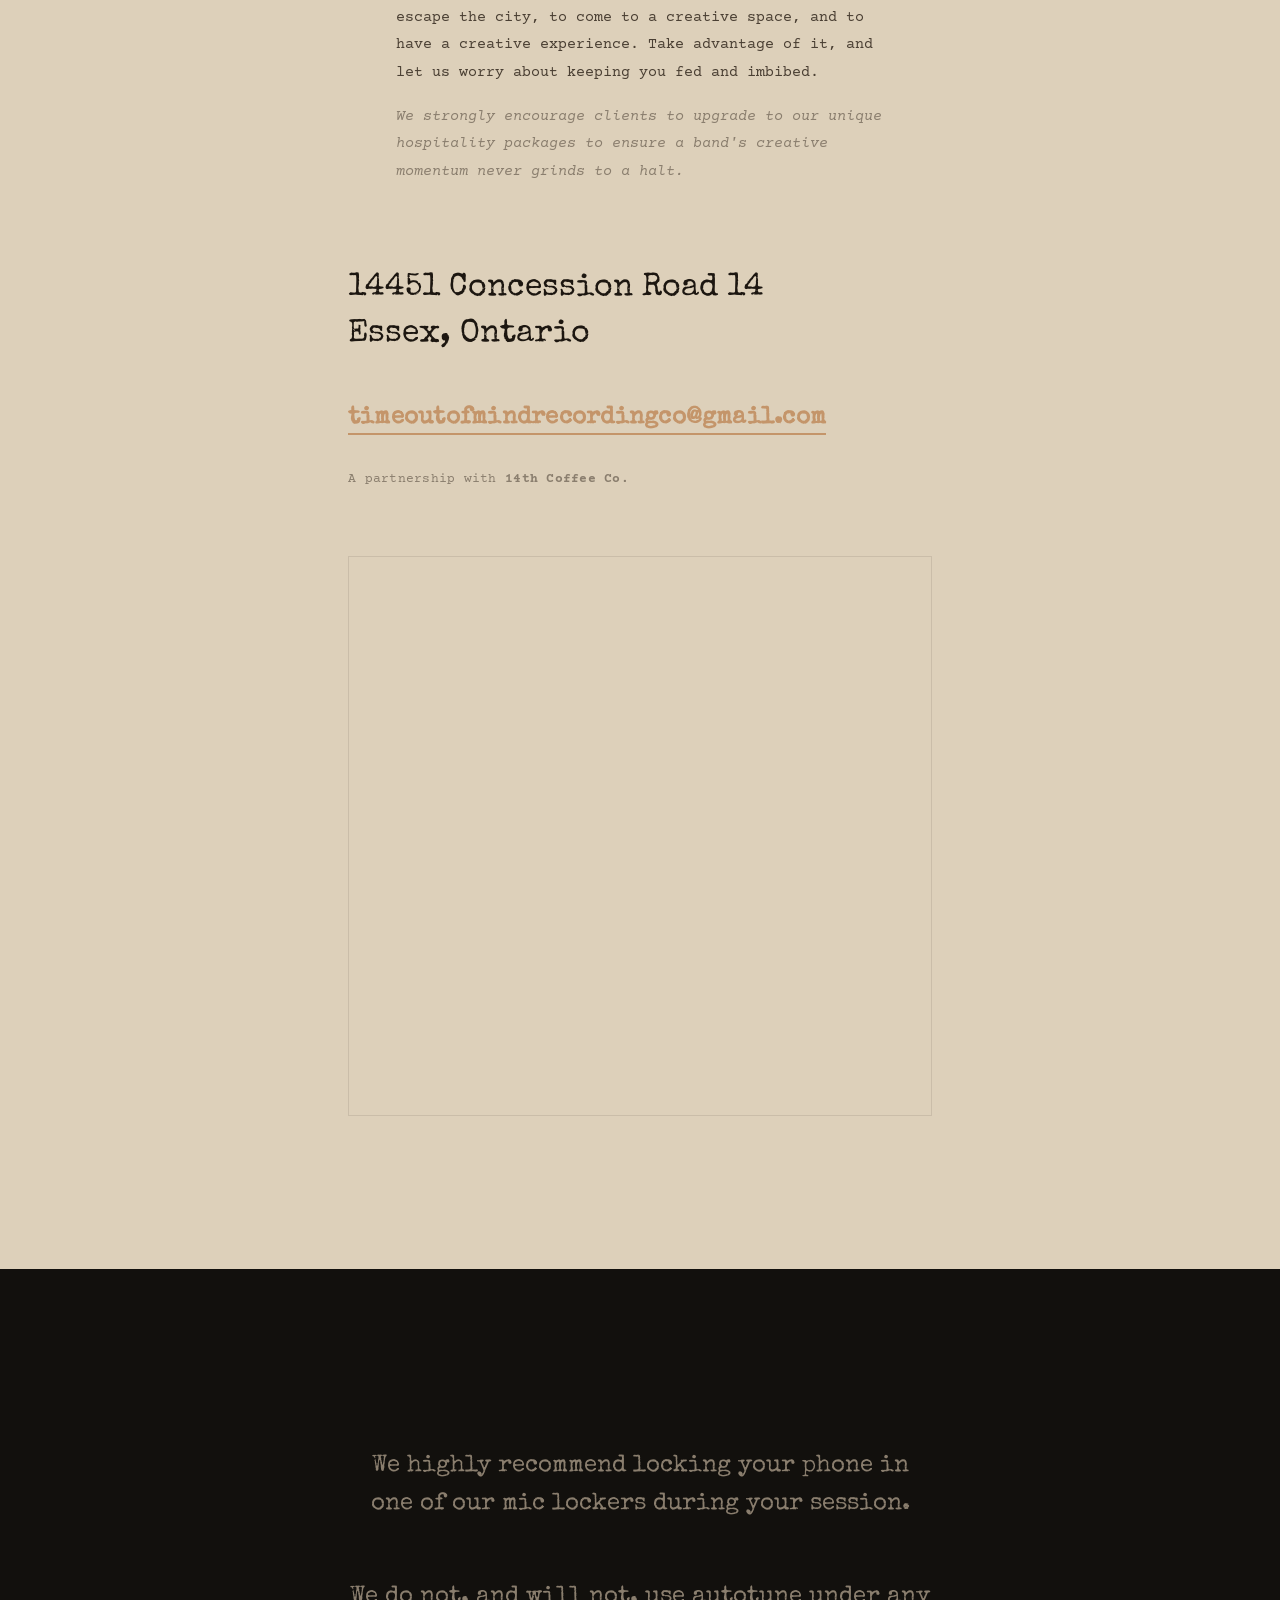
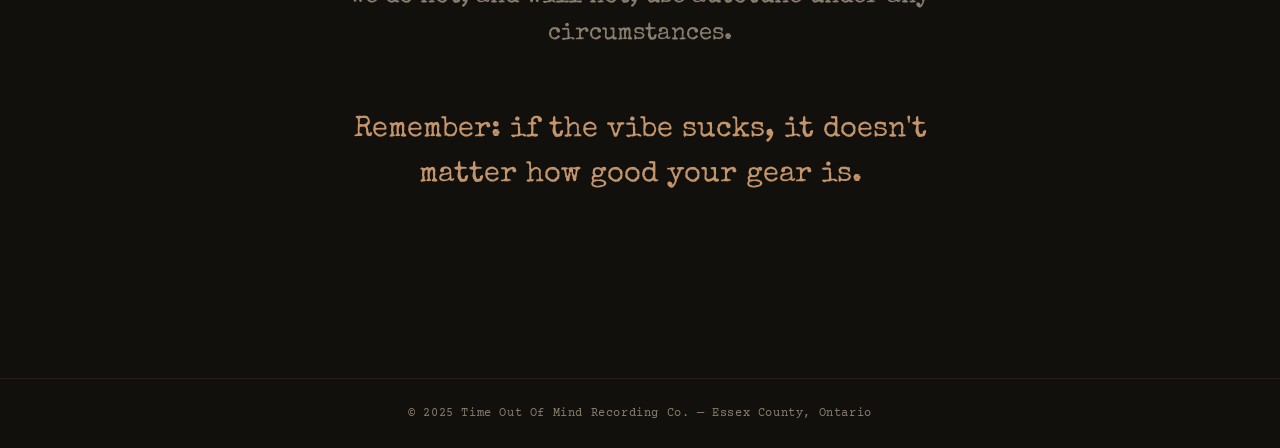
==== commit 04725175: "Add third video embed, YouTube subscribe CTA, remove dead CSS - Embed new video (0VxhEY3kXEQ) in Wat" ====
--- a/index.html
+++ b/index.html
@@ -187,6 +187,12 @@
         </div>
         <p class="video-caption">Bilal Nasser &mdash; Soul Of My Soul</p>
       </div>
+      <div class="video-item reveal">
+        <div class="video-embed">
+          <iframe src="https://www.youtube.com/embed/0VxhEY3kXEQ" title="Time Out Of Mind Recording Co." frameborder="0" allow="accelerometer; autoplay; clipboard-write; encrypted-media; gyroscope; picture-in-picture; web-share" referrerpolicy="strict-origin-when-cross-origin" allowfullscreen loading="lazy" style="aspect-ratio:16/9"></iframe>
+        </div>
+      </div>
+      <p class="video-cta reveal">Want to see more? Subscribe to our YouTube Channel <a href="https://www.youtube.com/@timeoutofmindrecordingco" target="_blank" rel="noopener">@timeoutofmindrecordingco</a></p>
     </div>
   </section>
 
--- a/css/style.css
+++ b/css/style.css
@@ -787,6 +787,25 @@
   letter-spacing: 0.02em;
 }
 
+.video-cta {
+  margin-top: 48px;
+  font-family: 'Special Elite', monospace;
+  font-size: 0.95rem;
+  color: var(--ash);
+  text-align: center;
+}
+
+.video-cta a {
+  color: var(--amber);
+  text-decoration: none;
+  border-bottom: 1px solid transparent;
+  transition: border-color 0.3s ease;
+}
+
+.video-cta a:hover {
+  border-bottom-color: var(--amber);
+}
+
 /* ===== ABOUT ===== */
 .about-lede {
   font-family: 'Special Elite', monospace;
@@ -919,25 +938,6 @@
   position: absolute;
   left: 0;
   color: var(--amber);
-}
-
-.rate-cta {
-  display: inline-block;
-  margin-top: 20px;
-  font-family: 'Courier Prime', monospace;
-  font-size: 0.82rem;
-  letter-spacing: 0.08em;
-  text-transform: uppercase;
-  color: var(--amber);
-  border: 1px solid var(--amber);
-  padding: 10px 24px;
-  transition: background 0.3s ease, color 0.3s ease;
-  text-decoration: none;
-}
-
-.rate-cta:hover {
-  background: var(--amber);
-  color: var(--cream);
 }
 
 .rates-extras {
@@ -1330,15 +1330,6 @@
   transform: translateY(0);
 }
 
-/* Stagger children */
-.reveal-stagger .reveal { transition-delay: 0s; }
-.reveal-stagger .reveal:nth-child(2) { transition-delay: 0.08s; }
-.reveal-stagger .reveal:nth-child(3) { transition-delay: 0.16s; }
-.reveal-stagger .reveal:nth-child(4) { transition-delay: 0.24s; }
-.reveal-stagger .reveal:nth-child(5) { transition-delay: 0.32s; }
-.reveal-stagger .reveal:nth-child(6) { transition-delay: 0.40s; }
-.reveal-stagger .reveal:nth-child(7) { transition-delay: 0.48s; }
-
 /* Photo breaks: parallax-style slow scale on scroll */
 .photo-break img {
   transform: scale(1.08);
@@ -1455,7 +1446,4 @@
     height: 160px;
   }
 
-  .hero-logo {
-    max-width: 220px;
-  }
-}
+}
